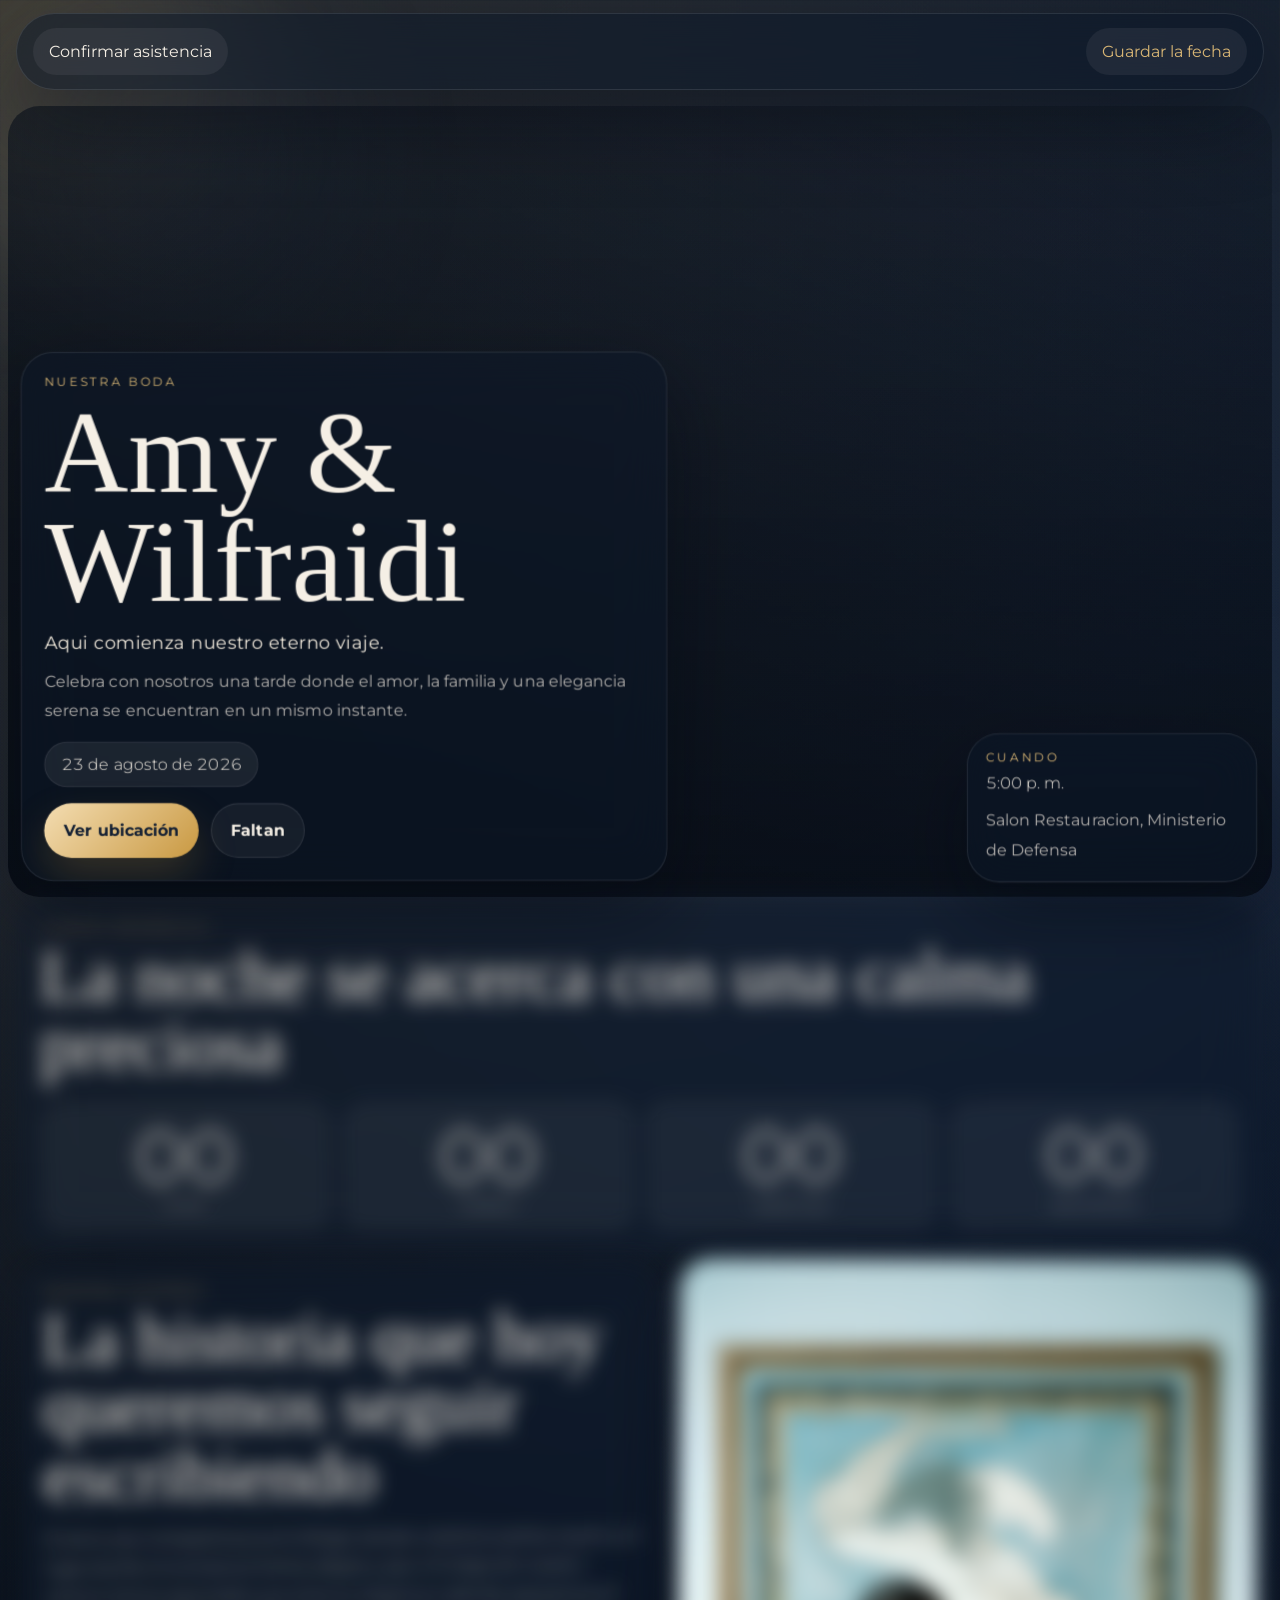
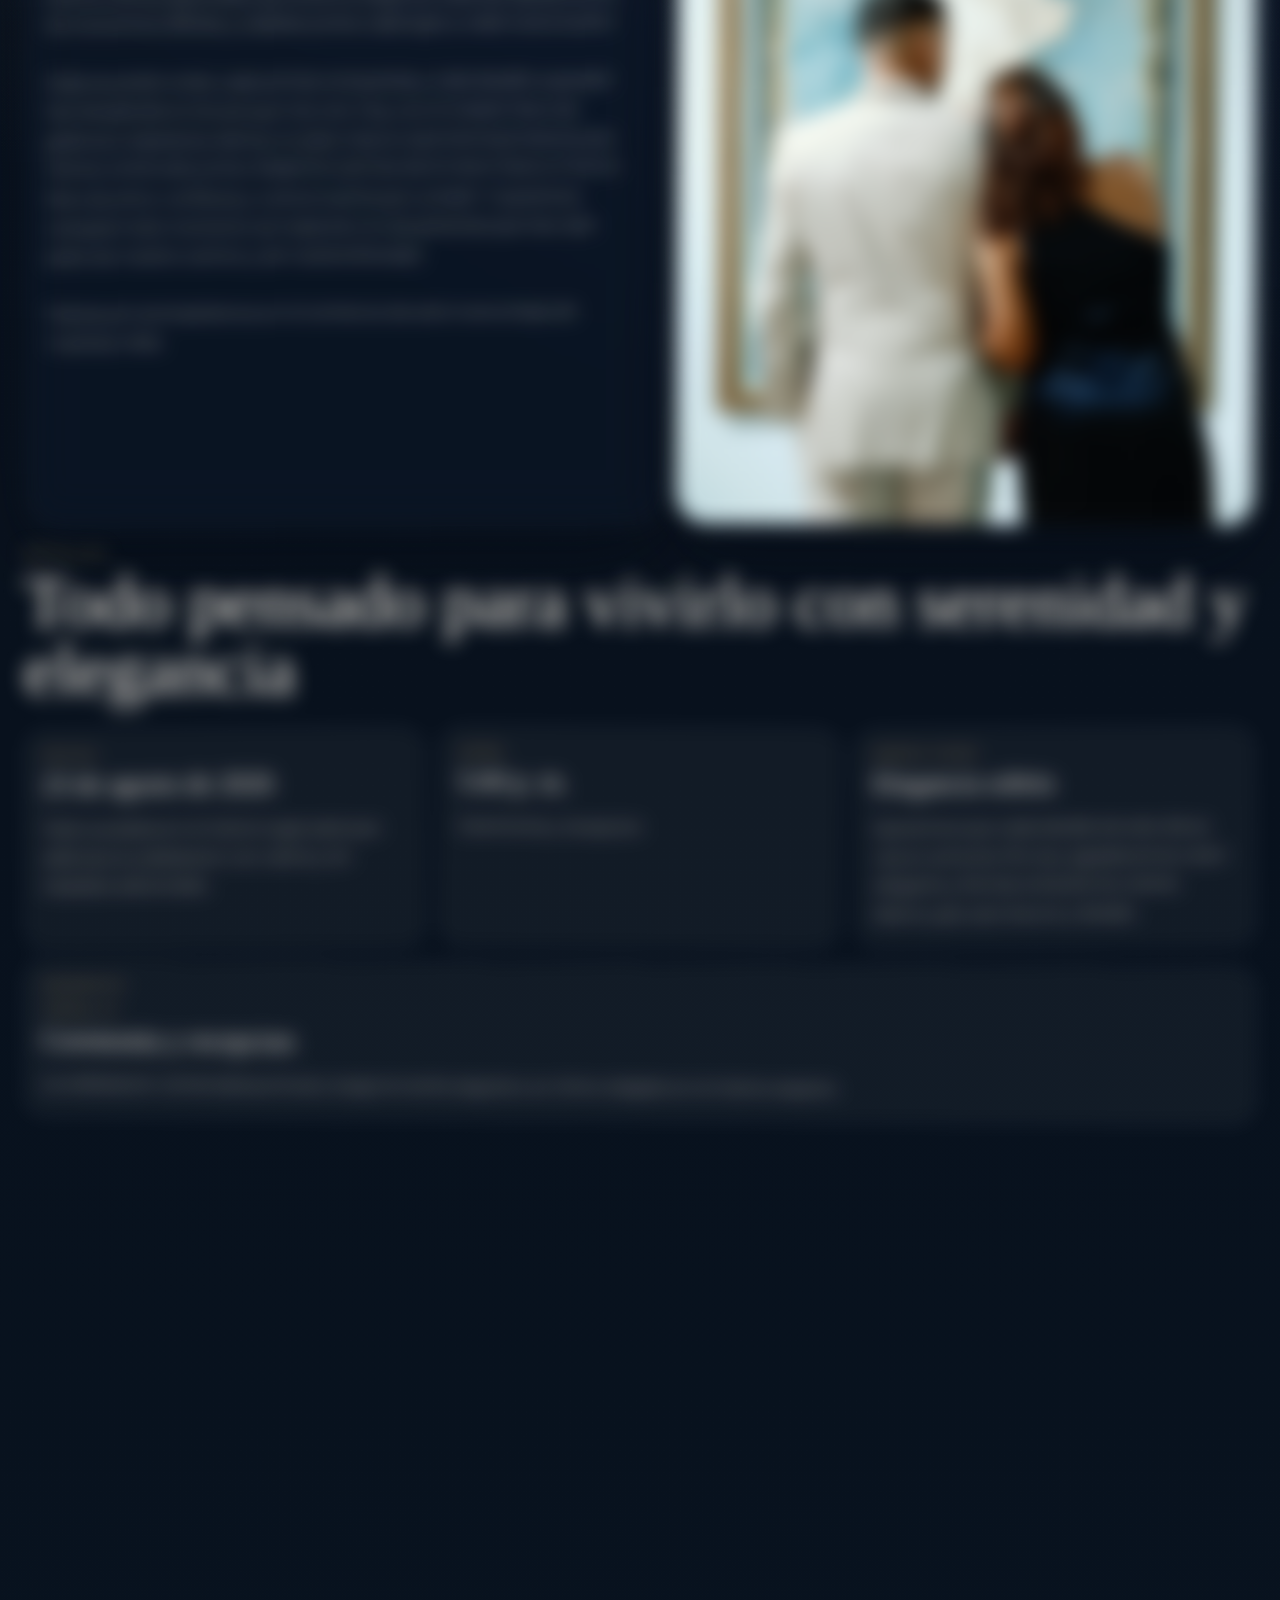
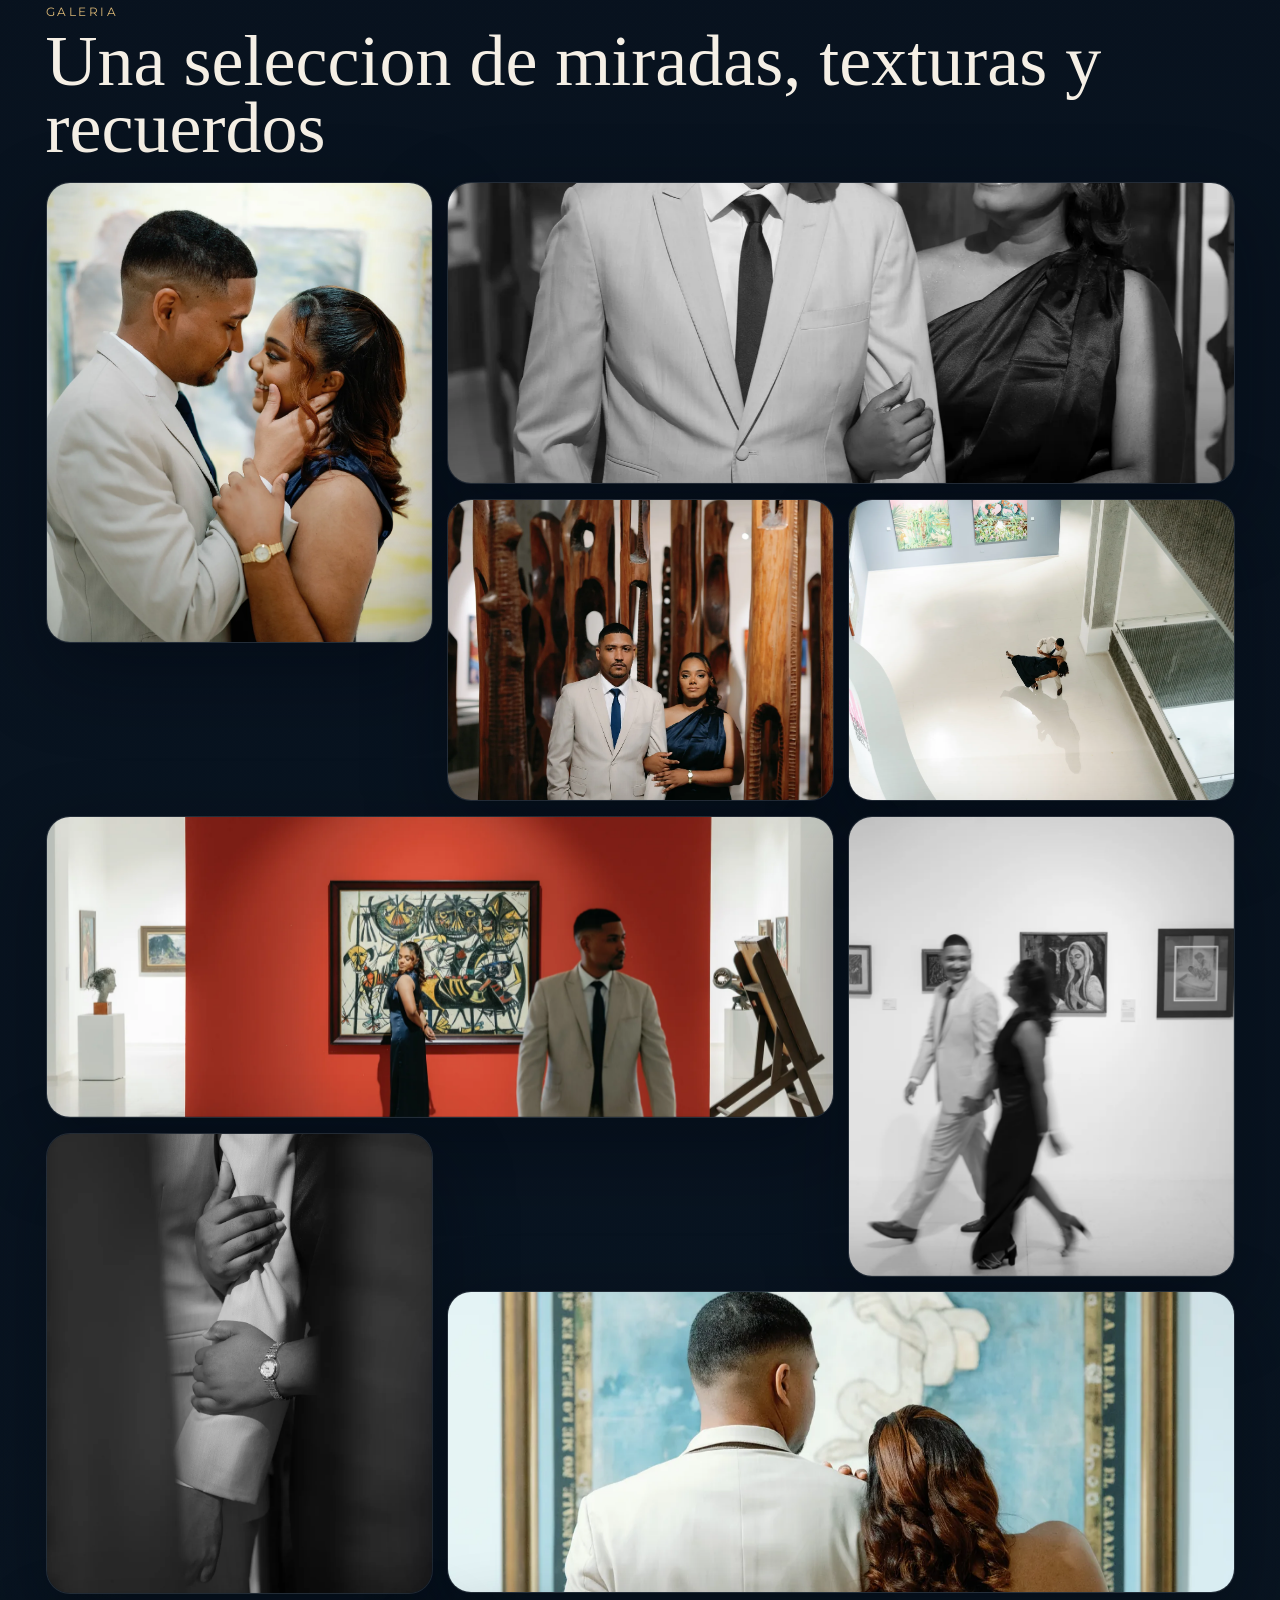
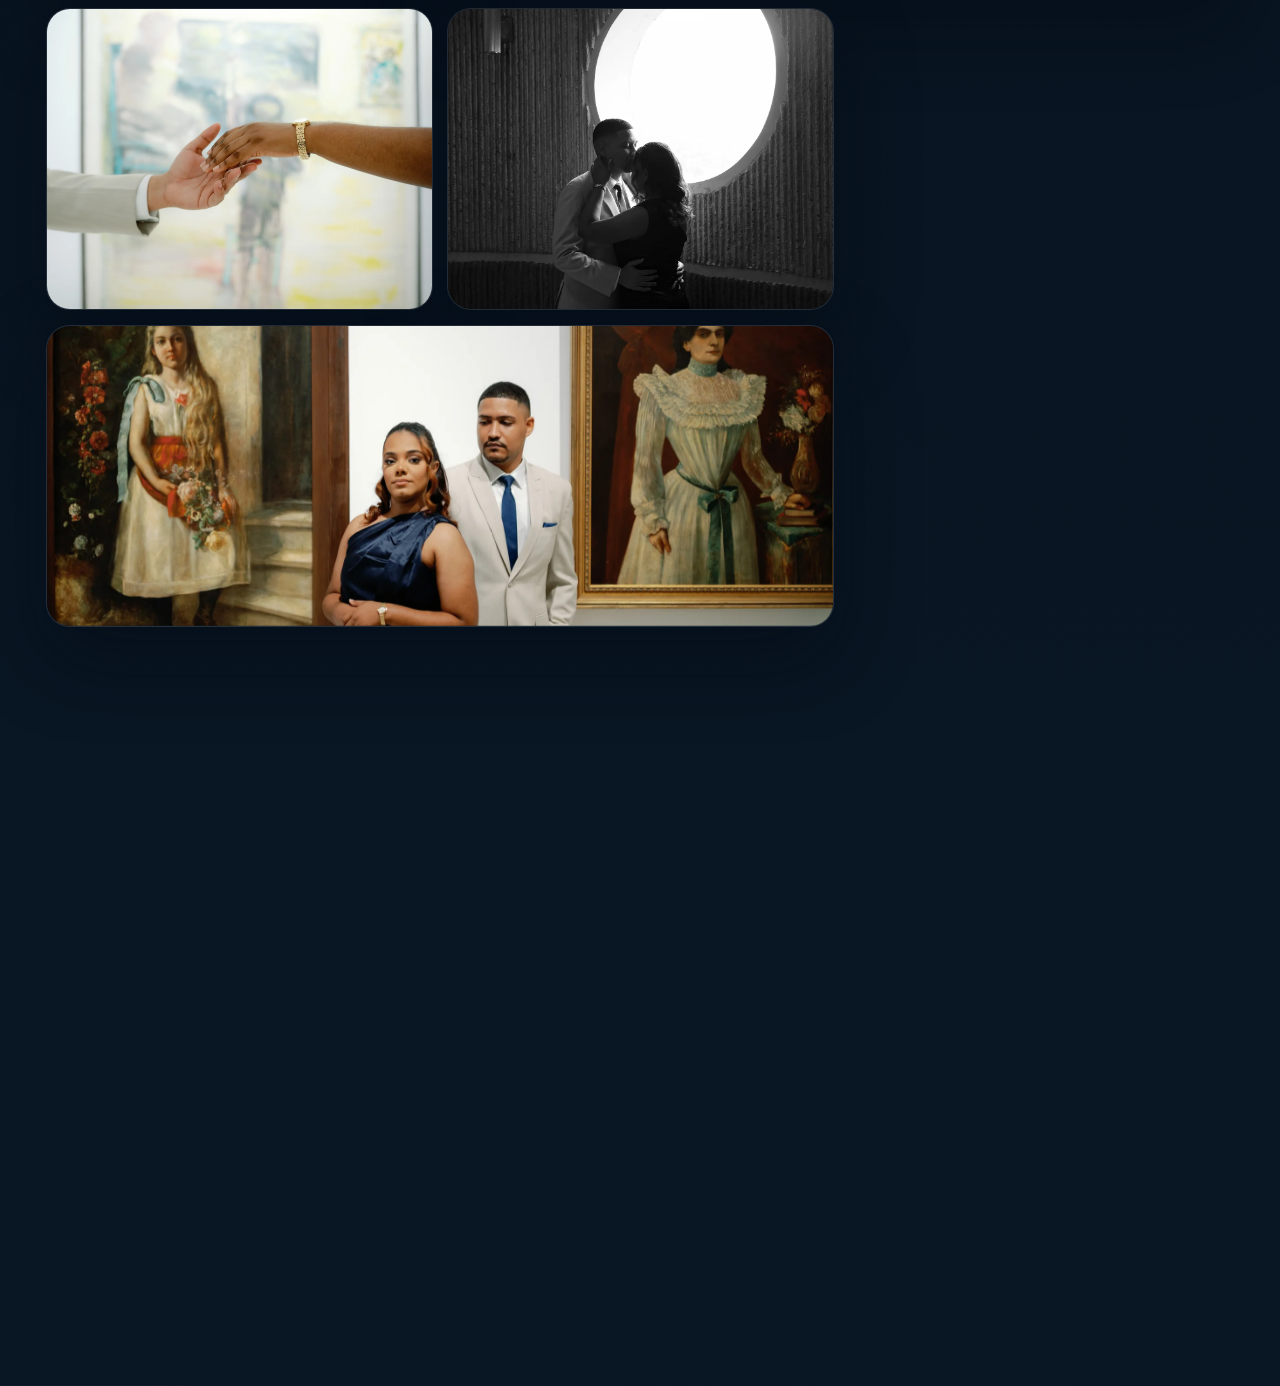
==== index.html @ dee0bd14 "Update index.html" ====
<!DOCTYPE html>
<html lang="es">
  <head>
    <meta charset="UTF-8" />
    <meta
      name="viewport"
      content="width=device-width, initial-scale=1.0, viewport-fit=cover"
    />
    <title>My Wedding</title>
    <meta
      name="description"
      content="Invitacion digital de boda Amy & Wilfraidi."
    />
    <link rel="preconnect" href="https://fonts.googleapis.com" />
    <link rel="preconnect" href="https://fonts.gstatic.com" crossorigin />
    <link
      href="https://api.fontshare.com/v2/css?f[]=boska@500&display=swap"
      rel="stylesheet"
    />
    <link
      href="https://fonts.googleapis.com/css2?family=Montserrat:wght@300;400&display=swap"
      rel="stylesheet"
    />
    <link rel="stylesheet" href="styles.css?v=20260608b" />
  </head>
  <body>
    <div class="noise"></div>
    <div class="orb orb-a"></div>
    <div class="orb orb-b"></div>

    <header class="topbar reveal">
      <button
        class="topbar-link topbar-button"
        type="button"
        data-open-rsvp
        aria-haspopup="dialog"
        aria-controls="rsvp-modal"
      >
        Confirmar asistencia
      </button>
      <a
        class="topbar-link topbar-link--ghost"
        data-save-date-button
        href="#"
        download="Amy-Wilfraidi-Save-the-Date.ics"
        >Guardar la fecha</a
      >
    </header>

    <audio data-background-audio preload="auto" loop playsinline hidden></audio>

    <main class="page-shell">
      <section class="hero">
        <div class="hero-media" data-hero-image data-parallax="0.14"></div>
        <div class="hero-overlay"></div>
        <div class="hero-glass reveal">
          <p class="eyebrow" data-hero-eyebrow></p>
          <h1 data-couple-names></h1>
          <p class="hero-quote" data-hero-quote></p>
          <p class="hero-copy" data-hero-intro></p>

          <div class="hero-meta">
            <span class="meta-pill" data-hero-date></span>
          </div>

          <div class="hero-actions">
            <a
              class="button button-primary"
              data-maps-button
              href="#"
              target="_blank"
              rel="noreferrer"
              >Ver ubicación</a
            >
            <a class="button button-secondary" href="#countdown">Faltan</a>
          </div>
        </div>

        <aside class="hero-note reveal">
          <span class="hero-note-label">Cuando</span>
          <strong class="numeric-light" data-event-time></strong>
          <p data-event-venue></p>
        </aside>
      </section>

      <section id="countdown" class="panel reveal">
        <div class="section-copy">
          <p class="eyebrow">Cuenta regresiva</p>
          <h2>La noche se acerca con una calma preciosa</h2>
        </div>
        <div class="countdown-grid" data-countdown></div>
      </section>

      <section class="story-grid">
        <article class="panel panel-story reveal">
          <p class="eyebrow">Nuestra historia</p>
          <h2 data-story-title></h2>
          <p class="body-copy" data-story-body></p>
        </article>

        <figure class="story-visual reveal">
          <img
            data-story-image
            src=""
            alt="Retrato editorial de Amy y Wilfraidi"
            loading="lazy"
          />
        </figure>
      </section>

      <section class="detail-layout reveal">
        <div class="section-copy">
          <p class="eyebrow">Detalles</p>
          <h2>Todo pensado para vivirlo con serenidad y elegancia</h2>
        </div>

        <div class="detail-grid">
          <article class="detail-card">
            <span class="detail-label">Fecha</span>
            <strong class="numeric-light" data-hero-date></strong>
            <p data-event-note></p>
          </article>

          <article class="detail-card">
            <span class="detail-label">Hora</span>
            <strong class="numeric-light" data-event-time></strong>
            <p data-event-mode></p>
          </article>

          <article class="detail-card">
            <span class="detail-label">Dress code</span>
            <strong>Elegancia sobria</strong>
            <p data-dress-code></p>
          </article>

          <article class="detail-card detail-card--schedule">
            <span class="detail-label">Momento</span>
            <div class="schedule-list" data-schedule></div>
          </article>
        </div>
      </section>

      <section class="location-grid">
        <article class="panel panel-location reveal">
          <p class="eyebrow">Ubicación</p>
          <h2 data-location-title></h2>
          <p class="body-copy" data-location-body></p>
          <div class="location-summary">
            <strong data-event-venue></strong>
            <span class="numeric-light" data-event-time></span>
          </div>
          <div class="hero-actions">
            <a
              class="button button-primary"
              data-maps-button
              href="#"
              target="_blank"
              rel="noreferrer"
              >Abrir Google Maps</a
            >
            <a
              class="button button-secondary"
              data-save-date-button
              href="#"
              download="Amy-Wilfraidi-Save-the-Date.ics"
              >Guardar la fecha</a
            >
          </div>
        </article>

        <figure class="location-stack reveal">
          <img
            class="location-photo"
            src="intro.jpeg"
            alt="Decoracion del salon de bodas"
            loading="lazy"
          />
        </figure>
      </section>

      <section class="gallery-panel reveal">
        <div class="section-copy">
          <p class="eyebrow">Galeria</p>
          <h2>Una seleccion de miradas, texturas y recuerdos</h2>
        </div>
        <div class="gallery-grid" data-gallery></div>
      </section>

      <section class="panel reveal">
        <div class="section-copy">
          <p class="eyebrow">Regalos</p>
          <h2 data-gifts-title></h2>
          <p class="body-copy" data-gifts-intro></p>
        </div>
        <div class="gift-grid" data-gifts-accounts></div>
      </section>

      <section class="closing reveal">
        <p class="closing-script">Con amor</p>
        <h2 data-closing-title></h2>
        <p class="body-copy" data-closing-body></p>
        <strong class="closing-signoff" data-closing-signoff></strong>
      </section>
    </main>

    <div class="rsvp-modal" id="rsvp-modal" data-rsvp-modal hidden>
      <div class="rsvp-backdrop" data-rsvp-close></div>
      <section
        class="rsvp-dialog"
        role="dialog"
        aria-modal="true"
        aria-labelledby="rsvp-title"
      >
        <button
          class="rsvp-close"
          type="button"
          aria-label="Cerrar confirmación"
          data-rsvp-close
        >
          Cerrar
        </button>

        <div class="rsvp-header" data-rsvp-search-stage>
          <p class="eyebrow">RSVP</p>
          <h2 id="rsvp-title">Confirma tu asistencia</h2>
          <p class="rsvp-copy">
            Escribe tu nombre y apellido para encontrar tu invitacion y
            registrar tu respuesta.
          </p>
        </div>

        <form class="rsvp-search" data-rsvp-search-form data-rsvp-search-stage>
          <label class="rsvp-field">
            <span class="rsvp-label">Nombre y apellido</span>
            <input
              class="rsvp-input"
              type="text"
              name="guest_name"
              placeholder="Ejemplo: Francisco Cabral"
              autocomplete="name"
              spellcheck="false"
              data-rsvp-query
            />
          </label>
        </form>

        <div
          class="rsvp-feedback"
          data-rsvp-feedback
          data-rsvp-search-stage
          aria-live="polite"
        ></div>

        <div class="rsvp-results" data-rsvp-results data-rsvp-search-stage></div>

        <section class="rsvp-selection" data-rsvp-selection hidden>
          <div class="rsvp-selection-head">
            <div>
              <p class="rsvp-selection-label">Invitacion encontrada</p>
              <h3 class="rsvp-selection-name" data-rsvp-selected-name></h3>
              <p class="rsvp-selection-meta" data-rsvp-selected-meta></p>
            </div>
            <span class="rsvp-status-chip" data-rsvp-status-chip>Pendiente</span>
          </div>

          <button class="rsvp-back-button" type="button" data-rsvp-reset-search>
            Buscar otra invitacion
          </button>

          <div class="rsvp-invitation-card">
            <p class="rsvp-invitation-copy" data-rsvp-invitation-copy></p>
            <ul class="rsvp-members" data-rsvp-members></ul>
          </div>

          <p class="rsvp-existing-state" data-rsvp-existing-state hidden></p>

          <form class="rsvp-form" data-rsvp-form>
            <fieldset class="rsvp-choice">
              <legend class="rsvp-label">Respuesta</legend>
              <label class="rsvp-choice-option">
                <input type="radio" name="attending" value="yes" data-rsvp-attending />
                <span>Si, con mucho gusto asistire</span>
              </label>
              <label class="rsvp-choice-option">
                <input type="radio" name="attending" value="no" data-rsvp-attending />
                <span>No podre asistir</span>
              </label>
            </fieldset>

            <label class="rsvp-field" data-rsvp-count-wrap hidden>
              <span class="rsvp-label">Cantidad de personas que asistiran</span>
              <select class="rsvp-input rsvp-select" data-rsvp-count></select>
              <small class="rsvp-help" data-rsvp-count-help></small>
            </label>

            <label class="rsvp-field">
              <span class="rsvp-label">Mensaje para los novios (opcional)</span>
              <textarea
                class="rsvp-input rsvp-textarea"
                name="message"
                rows="4"
                maxlength="240"
                placeholder="Nos hara mucha ilusion acompanarles..."
                data-rsvp-message
              ></textarea>
            </label>

            <button class="button button-primary rsvp-submit" type="submit" data-rsvp-submit>
              Guardar confirmación
            </button>
          </form>

          <div class="rsvp-success" data-rsvp-success hidden>
            <p class="rsvp-success-script">Gracias</p>
            <strong class="rsvp-success-title">Tu respuesta fue guardada.</strong>
            <p class="rsvp-success-copy" data-rsvp-success-copy></p>
          </div>
        </section>
      </section>
    </div>

    <div class="lightbox" hidden>
      <button class="lightbox-close" type="button" aria-label="Cerrar imagen">
        Cerrar
      </button>
      <img class="lightbox-image" src="" alt="" />
    </div>

    <script src="https://cdn.jsdelivr.net/npm/@supabase/supabase-js@2"></script>
    <script src="supabase-config.js?v=20260608b"></script>
    <script src="wedding-data.js?v=20260608b"></script>
    <script src="script.js?v=20260608b"></script>
  </body>
</html>
---- styles.css ----
:root {
  --bg: #07101b;
  --bg-soft: #0c1626;
  --text: #f5efe5;
  --muted: rgba(245, 239, 229, 0.72);
  --line: rgba(255, 255, 255, 0.1);
  --glass: rgba(11, 22, 39, 0.52);
  --glass-strong: rgba(14, 27, 46, 0.72);
  --gold: #d9b675;
  --gold-strong: #c99841;
  --shadow: 0 30px 80px rgba(1, 7, 16, 0.45);
  --radius-lg: 2rem;
  --radius-md: 1.35rem;
  --shell-width: min(1480px, calc(100% - 1rem));
  --section-width: min(1540px, calc(100% - 2rem));
  --font-display: "Boska", serif;
  --font-body: "Montserrat", sans-serif;
  --font-numeric: "Montserrat", sans-serif;
}

@keyframes ambientPulse {
  0%,
  100% {
    opacity: 0.24;
    filter: blur(72px) saturate(1);
  }
  50% {
    opacity: 0.38;
    filter: blur(82px) saturate(1.08);
  }
}

@keyframes ctaPulse {
  0%,
  100% {
    box-shadow: 0 18px 40px rgba(201, 153, 66, 0.22);
    filter: saturate(1);
  }
  50% {
    box-shadow: 0 18px 50px rgba(217, 182, 117, 0.34);
    filter: saturate(1.08);
  }
}

@keyframes shimmerSweep {
  0% {
    transform: translate3d(-120%, 0, 0) rotate(12deg);
    opacity: 0;
  }
  18% {
    opacity: 0.18;
  }
  50% {
    opacity: 0.08;
  }
  100% {
    transform: translate3d(140%, 0, 0) rotate(12deg);
    opacity: 0;
  }
}

@keyframes goldTextPulse {
  0%,
  100% {
    color: var(--gold);
    text-shadow: 0 0 0 rgba(217, 182, 117, 0);
  }
  50% {
    color: #f0d6a0;
    text-shadow: 0 0 18px rgba(217, 182, 117, 0.18);
  }
}

@keyframes mediaDrift {
  0%,
  100% {
    background-position: 50% 50%;
  }
  50% {
    background-position: 53% 47%;
  }
}

@keyframes photoBreath {
  0%,
  100% {
    transform: scale(1.02);
    filter: saturate(1) brightness(1);
  }
  50% {
    transform: scale(1.08);
    filter: saturate(1.05) brightness(1.04);
  }
}

@keyframes countdownBreathe {
  0%,
  100% {
    transform: translate3d(0, 0, 0);
    border-color: rgba(255, 255, 255, 0.07);
    background: rgba(255, 255, 255, 0.05);
  }
  50% {
    transform: translate3d(0, -4px, 0);
    border-color: rgba(217, 182, 117, 0.18);
    background: rgba(255, 255, 255, 0.075);
  }
}

@keyframes surfaceGlow {
  0%,
  100% {
    box-shadow: var(--shadow);
  }
  50% {
    box-shadow:
      0 32px 90px rgba(1, 7, 16, 0.56),
      0 0 0 1px rgba(217, 182, 117, 0.08);
  }
}

*,
*::before,
*::after {
  box-sizing: border-box;
}

html {
  scroll-behavior: smooth;
}

body {
  margin: 0;
  min-height: 100vh;
  min-height: 100svh;
  overflow-x: hidden;
  font-family: var(--font-body);
  font-weight: 400;
  color: var(--text);
  background:
    radial-gradient(circle at top left, rgba(217, 182, 117, 0.18), transparent 28%),
    radial-gradient(circle at 85% 12%, rgba(74, 124, 214, 0.16), transparent 24%),
    linear-gradient(180deg, #09121f 0%, #08111d 38%, #091724 100%);
}

body.is-mobile {
  --motion-strength: 1.24;
}

img {
  display: block;
  max-width: 100%;
}

a {
  color: inherit;
  text-decoration: none;
}

button {
  font: inherit;
}

.noise,
.orb {
  position: fixed;
  pointer-events: none;
  inset: 0;
}

.noise {
  opacity: 0.06;
  background-image:
    linear-gradient(transparent, rgba(255, 255, 255, 0.18)),
    url("data:image/svg+xml,%3Csvg xmlns='http://www.w3.org/2000/svg' width='180' height='180' viewBox='0 0 180 180'%3E%3Cg fill='none' fill-rule='evenodd'%3E%3Cg fill='%23ffffff' fill-opacity='.22'%3E%3Ccircle cx='12' cy='14' r='1'/%3E%3Ccircle cx='62' cy='32' r='1'/%3E%3Ccircle cx='104' cy='76' r='1'/%3E%3Ccircle cx='143' cy='117' r='1'/%3E%3Ccircle cx='172' cy='28' r='1'/%3E%3C/g%3E%3C/g%3E%3C/svg%3E");
}

.orb {
  width: 22rem;
  height: 22rem;
  border-radius: 999px;
  filter: blur(72px);
  opacity: 0.28;
  animation: ambientPulse 10s ease-in-out infinite;
  will-change: transform, filter, opacity;
}

.orb-a {
  top: -6rem;
  left: -8rem;
  background: rgba(217, 182, 117, 0.48);
  transform: translate3d(0, var(--orb-shift-a, 0px), 0);
}

.orb-b {
  right: -8rem;
  bottom: 12%;
  background: rgba(88, 124, 181, 0.34);
  transform: translate3d(0, var(--orb-shift-b, 0px), 0);
}

.topbar,
.panel,
.hero-glass,
.hero-note {
  backdrop-filter: blur(22px);
  -webkit-backdrop-filter: blur(22px);
  background: var(--glass);
  border: 1px solid var(--line);
  box-shadow: var(--shadow);
}

.topbar {
  position: sticky;
  top: 0.8rem;
  z-index: 20;
  display: flex;
  align-items: center;
  justify-content: space-between;
  gap: 1rem;
  width: calc(100% - 1rem);
  margin: 0.8rem auto 0;
  padding: 0.9rem 1rem;
  border-radius: 999px;
  transform: translate3d(0, var(--topbar-shift, 0px), 0);
  transition: transform 220ms linear;
  will-change: transform;
}

.topbar-link {
  min-height: 2.9rem;
  display: inline-flex;
  align-items: center;
  padding: 0 1rem;
  border-radius: 999px;
  background: rgba(255, 255, 255, 0.06);
  color: inherit;
}

.topbar-button {
  border: 0;
  cursor: default;
}

.topbar-link--ghost {
  color: var(--gold);
  animation: goldTextPulse 3.6s ease-in-out infinite;
}

.page-shell {
  width: var(--shell-width);
  margin: 0 auto;
  padding: 1rem 0 4rem;
}

.hero {
  position: relative;
  display: grid;
  gap: 1rem;
  min-height: calc(100svh - 5.8rem);
  align-items: end;
}

.hero-media,
.hero-overlay {
  position: absolute;
  inset: 0;
  border-radius: var(--radius-lg);
}

.hero-media {
  background-size: cover;
  background-position: center;
  transform: scale(1.04);
  animation: mediaDrift 18s ease-in-out infinite alternate;
  will-change: transform;
  backface-visibility: hidden;
}

.hero-overlay {
  background:
    linear-gradient(180deg, rgba(5, 10, 18, 0.1) 0%, rgba(5, 10, 18, 0.56) 60%, rgba(5, 10, 18, 0.78) 100%),
    linear-gradient(90deg, rgba(9, 17, 29, 0.55) 0%, rgba(9, 17, 29, 0.12) 100%);
}

.hero-glass,
.hero-note {
  position: relative;
  z-index: 1;
  border-radius: var(--radius-lg);
  isolation: isolate;
  overflow: hidden;
}

.hero-glass {
  padding: 1.4rem;
  margin: 0.8rem;
  --scroll-shift: 0px;
  --scroll-tilt: 0deg;
  --scroll-scale: 0;
}

.hero-note {
  margin: 0 0.8rem 0.8rem;
  padding: 1rem 1.1rem;
  justify-self: start;
  max-width: 18rem;
  --scroll-shift: 0px;
  --scroll-tilt: 0deg;
  --scroll-scale: 0;
}

.hero-note-label,
.eyebrow,
.detail-label,
.mini-card-label {
  display: block;
  margin: 0 0 0.55rem;
  letter-spacing: 0.22em;
  text-transform: uppercase;
  font-size: 0.72rem;
  color: var(--gold);
}

.hero-glass::after,
.hero-note::after,
.panel::after,
.story-visual::after,
.location-stack::after,
.gallery-card::after {
  content: "";
  position: absolute;
  inset: -35%;
  pointer-events: none;
  background: linear-gradient(
    110deg,
    transparent 30%,
    rgba(255, 255, 255, 0.08) 48%,
    transparent 66%
  );
  opacity: 0;
  animation: shimmerSweep 9.5s ease-in-out infinite;
}

.hero-glass::after {
  animation-delay: 0.2s;
}

.hero-note::after {
  animation-delay: 1.2s;
}

.story-visual::after {
  animation-delay: 2s;
}

.location-stack::after {
  animation-delay: 2.8s;
}

.gallery-card::after {
  animation-delay: 0.6s;
}

.hero h1,
.section-copy h2,
.panel-story h2,
.closing h2 {
  margin: 0;
  font-family: var(--font-display);
  font-weight: 500;
  line-height: 0.94;
}

.hero h1 {
  font-size: clamp(3.4rem, 12vw, 7.2rem);
  max-width: 8ch;
}

.hero-quote {
  margin: 0.9rem 0 0;
  font-size: 1.1rem;
  letter-spacing: 0.02em;
  color: rgba(255, 247, 232, 0.96);
}

.hero-copy,
.body-copy,
.detail-card p,
.closing p,
.hero-note p {
  margin: 0.9rem 0 0;
  line-height: 1.8;
  color: var(--muted);
  white-space: pre-line;
}

.hero-meta,
.hero-actions {
  display: flex;
  flex-wrap: wrap;
  gap: 0.75rem;
  margin-top: 1rem;
}

.meta-pill,
.mini-card strong {
  display: inline-flex;
  align-items: center;
  min-height: 2.8rem;
  padding: 0.6rem 1rem;
  border-radius: 999px;
  background: rgba(255, 255, 255, 0.07);
  border: 1px solid rgba(255, 255, 255, 0.08);
  font-family: var(--font-numeric);
  font-weight: 300;
  font-variant-numeric: lining-nums tabular-nums;
}

.button {
  min-height: 3.35rem;
  padding: 0 1.2rem;
  border-radius: 999px;
  display: inline-flex;
  align-items: center;
  justify-content: center;
  font-weight: 700;
  transition:
    transform 220ms ease,
    box-shadow 220ms ease,
    background-color 220ms ease,
    color 220ms ease;
}

.button:hover,
.button:focus-visible {
  transform: translateY(-2px);
}

.button-primary {
  background: linear-gradient(135deg, #f4ddb2 0%, #c99942 100%);
  color: #142033;
  box-shadow: 0 18px 40px rgba(201, 153, 66, 0.22);
  animation: ctaPulse 2.9s ease-in-out infinite;
}

.button-secondary {
  background: rgba(255, 255, 255, 0.05);
  border: 1px solid var(--line);
  color: var(--text);
}

.panel,
.gallery-panel {
  border-radius: var(--radius-lg);
  padding: 1.35rem;
  --scroll-shift: 0px;
  --scroll-tilt: 0deg;
  --scroll-scale: 0;
}

.page-shell > section:not(.hero),
.page-shell > .closing {
  width: var(--section-width);
  margin-inline: auto;
}

.section-copy h2,
.panel-story h2,
.closing h2 {
  font-size: clamp(2.3rem, 8vw, 4.5rem);
}

.countdown-grid {
  display: grid;
  grid-template-columns: repeat(2, minmax(0, 1fr));
  gap: 0.8rem;
  margin-top: 1.3rem;
}

.countdown-card {
  padding: 1rem;
  border-radius: 1.35rem;
  background: rgba(255, 255, 255, 0.05);
  border: 1px solid rgba(255, 255, 255, 0.07);
  text-align: center;
  animation: countdownBreathe 4.8s ease-in-out infinite;
  backface-visibility: hidden;
}

.countdown-card:nth-child(2) {
  animation-delay: 0.25s;
}

.countdown-card:nth-child(3) {
  animation-delay: 0.5s;
}

.countdown-card:nth-child(4) {
  animation-delay: 0.75s;
}

.countdown-value {
  display: block;
  font-family: var(--font-numeric);
  font-weight: 300;
  font-size: clamp(2.4rem, 10vw, 4.6rem);
  line-height: 1;
}

.numeric-light {
  font-family: var(--font-numeric);
  font-weight: 300;
  font-variant-numeric: lining-nums tabular-nums;
}

.countdown-label {
  display: block;
  margin-top: 0.4rem;
  color: var(--muted);
  text-transform: uppercase;
  letter-spacing: 0.18em;
  font-size: 0.72rem;
}

.story-grid,
.location-grid {
  display: grid;
  gap: 1rem;
  margin-top: 1rem;
}

.panel-story {
  padding: 1.3rem;
}

.story-visual {
  margin: 0;
  border-radius: var(--radius-lg);
  overflow: hidden;
  border: 1px solid var(--line);
  box-shadow: var(--shadow);
  --scroll-shift: 0px;
  --scroll-tilt: 0deg;
  --scroll-scale: 0;
  position: relative;
  will-change: transform;
}

.story-visual img {
  width: 100%;
  height: 100%;
  min-height: 22rem;
  object-fit: cover;
  animation: photoBreath 17s ease-in-out infinite alternate;
  transform-origin: center;
  backface-visibility: hidden;
}

.detail-layout {
  margin-top: 1rem;
}

.detail-grid,
.gift-grid {
  display: grid;
  gap: 0.9rem;
  margin-top: 1.2rem;
}

.detail-card,
.gift-card {
  padding: 1.1rem;
  border-radius: 1.45rem;
  background: rgba(255, 255, 255, 0.045);
  border: 1px solid rgba(255, 255, 255, 0.08);
  --scroll-shift: 0px;
  --scroll-tilt: 0deg;
  --scroll-scale: 0;
}

.detail-card strong,
.gift-card strong {
  display: block;
  font-family: var(--font-display);
  font-size: 1.7rem;
  font-weight: 500;
}

.schedule-item + .schedule-item {
  margin-top: 0.9rem;
  padding-top: 0.9rem;
  border-top: 1px solid rgba(255, 255, 255, 0.07);
}

.schedule-item-time {
  display: inline-flex;
  margin-bottom: 0.35rem;
  font-family: var(--font-numeric);
  font-weight: 300;
  font-variant-numeric: lining-nums tabular-nums;
  color: var(--gold);
}

.panel-location {
  padding: 1.35rem;
  border-radius: var(--radius-lg);
  position: relative;
  isolation: isolate;
  overflow: hidden;
}

.location-summary {
  display: grid;
  gap: 0.35rem;
  margin-top: 1rem;
}

.location-summary strong {
  font-family: var(--font-display);
  font-size: 1.8rem;
  font-weight: 500;
}

.location-stack {
  margin: 0;
  position: relative;
  overflow: hidden;
  border-radius: var(--radius-lg);
  border: 1px solid var(--line);
  box-shadow: var(--shadow);
  --scroll-shift: 0px;
  --scroll-tilt: 0deg;
  --scroll-scale: 0;
  will-change: transform;
}

.location-photo {
  width: 100%;
  height: 100%;
  min-height: 24rem;
  object-fit: cover;
  object-position: center;
  animation: photoBreath 19s ease-in-out infinite alternate;
  transform-origin: center;
  backface-visibility: hidden;
}

.story-visual,
.location-stack,
.detail-card,
.gift-card {
  transform:
    translate3d(0, var(--scroll-shift, 0px), 0)
    rotate(var(--scroll-tilt, 0deg))
    scale(calc(1 + var(--scroll-scale, 0)));
  transition:
    transform 220ms linear,
    box-shadow 320ms ease;
  will-change: transform;
}

.gallery-panel {
  margin-top: 1rem;
}

.gallery-panel.reveal,
.gallery-panel.reveal.is-visible {
  filter: none;
}

.gallery-grid {
  display: grid;
  gap: 0.9rem;
  margin-top: 1.2rem;
  grid-template-columns: repeat(2, minmax(0, 1fr));
  grid-auto-rows: 7.5rem;
}

.gallery-card {
  position: relative;
  margin: 0;
  min-height: 0;
  padding: 0;
  border-radius: 1.5rem;
  overflow: hidden;
  background: rgba(255, 255, 255, 0.04);
  border: 1px solid rgba(255, 255, 255, 0.08);
  box-shadow: var(--shadow);
  cursor: pointer;
  transform:
    translate3d(0, var(--card-shift, 0px), 0)
    rotate(var(--card-rotate, 0deg))
    scale(var(--card-scale, 1));
  transition:
    transform 220ms linear,
    box-shadow 320ms ease;
  will-change: transform;
  -webkit-tap-highlight-color: transparent;
}

.gallery-card img {
  width: 100%;
  height: 100%;
  object-fit: cover;
  transform: none;
  transition: transform 220ms linear;
  will-change: transform;
  backface-visibility: hidden;
}

.gallery-card figcaption {
  display: none;
}

.gallery-card[data-span="tall"] {
  grid-column: span 1;
  grid-row: span 3;
}

.gallery-card[data-span="wide"] {
  grid-column: span 2;
  grid-row: span 2;
}

.gallery-card[data-span="square"] {
  grid-column: span 1;
  grid-row: span 2;
}

.gift-card p {
  margin: 0.4rem 0 0;
  color: var(--muted);
}

.gift-card code {
  display: inline-block;
  margin-top: 0.55rem;
  font-family: var(--font-numeric);
  font-weight: 300;
  color: #fff4db;
}

.closing {
  padding: 1rem 0 0;
  text-align: center;
  --scroll-shift: 0px;
  --scroll-tilt: 0deg;
  --scroll-scale: 0;
}

.closing-script {
  margin: 0 0 0.4rem;
  font-family: var(--font-display);
  font-weight: 500;
  font-size: 2.2rem;
  line-height: 1;
  color: var(--gold);
}

.closing-signoff {
  display: inline-block;
  margin-top: 1rem;
  font-family: var(--font-display);
  font-weight: 500;
  font-size: 2rem;
  color: #fff1cf;
}

.button:active {
  transform: scale(0.98);
}

.lightbox {
  position: fixed;
  inset: 0;
  z-index: 40;
  display: grid;
  place-items: center;
  padding: 1rem;
  background: rgba(3, 7, 13, 0.9);
  backdrop-filter: blur(18px);
  -webkit-backdrop-filter: blur(18px);
}

.lightbox[hidden] {
  display: none;
}

.lightbox-image {
  max-width: min(94vw, 76rem);
  max-height: 84vh;
  border-radius: 1.6rem;
  box-shadow: 0 36px 100px rgba(0, 0, 0, 0.55);
}

.lightbox-close {
  position: absolute;
  top: 1rem;
  right: 1rem;
  min-height: 3rem;
  padding: 0 1rem;
  border: 1px solid rgba(255, 255, 255, 0.12);
  border-radius: 999px;
  background: rgba(255, 255, 255, 0.08);
  color: var(--text);
  font: inherit;
  cursor: pointer;
}

.rsvp-modal[hidden] {
  display: none;
}

.rsvp-modal {
  position: fixed;
  inset: 0;
  z-index: 55;
  display: grid;
  align-items: end;
  padding: 0.75rem;
  opacity: 0;
  pointer-events: none;
  transition: opacity 220ms ease;
}

.rsvp-modal.is-open {
  opacity: 1;
  pointer-events: auto;
}

.rsvp-backdrop {
  position: absolute;
  inset: 0;
  background: rgba(4, 10, 18, 0.72);
  backdrop-filter: blur(18px);
  -webkit-backdrop-filter: blur(18px);
}

.rsvp-dialog {
  position: relative;
  width: min(100%, 42rem);
  max-height: calc(100svh - 1rem);
  margin-top: auto;
  overflow: auto;
  border-radius: 1.9rem;
  border: 1px solid rgba(255, 255, 255, 0.12);
  background:
    linear-gradient(180deg, rgba(10, 19, 33, 0.96) 0%, rgba(8, 16, 28, 0.98) 100%);
  box-shadow: 0 34px 90px rgba(0, 0, 0, 0.42);
  padding: 1.15rem;
  transform: translate3d(0, 28px, 0) scale(0.985);
  opacity: 0;
  transition:
    transform 260ms cubic-bezier(0.22, 1, 0.36, 1),
    opacity 260ms ease;
}

.rsvp-modal.is-open .rsvp-dialog {
  transform: translate3d(0, 0, 0) scale(1);
  opacity: 1;
}

.rsvp-close {
  position: sticky;
  top: 0;
  z-index: 2;
  margin-left: auto;
  display: inline-flex;
  align-items: center;
  justify-content: center;
  min-height: 2.85rem;
  padding: 0 1rem;
  border-radius: 999px;
  border: 1px solid rgba(255, 255, 255, 0.1);
  background: rgba(255, 255, 255, 0.05);
  color: var(--text);
  cursor: pointer;
}

.rsvp-header {
  margin-top: 0.4rem;
}

.rsvp-header h2 {
  margin: 0;
  font-family: var(--font-display);
  font-weight: 500;
  font-size: clamp(2.1rem, 8vw, 3.4rem);
  line-height: 0.96;
}

.rsvp-copy,
.rsvp-selection-meta,
.rsvp-invitation-copy,
.rsvp-existing-state,
.rsvp-help,
.rsvp-success-copy {
  margin: 0.7rem 0 0;
  line-height: 1.7;
  color: var(--muted);
}

.rsvp-search,
.rsvp-selection {
  margin-top: 1.1rem;
}

.rsvp-modal.is-selection-mode [data-rsvp-search-stage] {
  display: none;
}

.rsvp-field {
  display: grid;
  gap: 0.5rem;
}

.rsvp-label,
.rsvp-selection-label {
  font-size: 0.8rem;
  letter-spacing: 0.16em;
  text-transform: uppercase;
  color: var(--gold);
}

.rsvp-input {
  width: 100%;
  min-height: 3.35rem;
  padding: 0.95rem 1rem;
  border-radius: 1.2rem;
  border: 1px solid rgba(255, 255, 255, 0.1);
  background: rgba(255, 255, 255, 0.05);
  color: var(--text);
  outline: none;
  box-shadow: inset 0 1px 0 rgba(255, 255, 255, 0.03);
}

.rsvp-input::placeholder {
  color: rgba(245, 239, 229, 0.42);
}

.rsvp-input:focus {
  border-color: rgba(217, 182, 117, 0.68);
  box-shadow:
    0 0 0 3px rgba(217, 182, 117, 0.15),
    inset 0 1px 0 rgba(255, 255, 255, 0.03);
}

.rsvp-textarea {
  min-height: 7rem;
  resize: vertical;
}

.rsvp-feedback {
  min-height: 1.4rem;
  margin-top: 0.95rem;
  color: var(--muted);
  font-size: 0.96rem;
}

.rsvp-feedback[data-tone="loading"] {
  color: #f6dfb0;
}

.rsvp-feedback[data-tone="error"] {
  color: #f7b0b0;
}

.rsvp-feedback[data-tone="success"] {
  color: #bfe7c8;
}

.rsvp-feedback[data-tone="info"] {
  color: var(--muted);
}

.rsvp-results {
  display: grid;
  gap: 0.75rem;
  margin-top: 1rem;
  max-height: 16rem;
  overflow-y: auto;
  padding-right: 0.15rem;
}

.rsvp-result {
  width: 100%;
  padding: 1rem;
  text-align: left;
  border-radius: 1.35rem;
  border: 1px solid rgba(255, 255, 255, 0.08);
  background: rgba(255, 255, 255, 0.045);
  color: var(--text);
  cursor: pointer;
  transition:
    transform 180ms ease,
    border-color 180ms ease,
    background-color 180ms ease,
    box-shadow 180ms ease;
}

.rsvp-result:hover,
.rsvp-result:focus-visible,
.rsvp-result.is-selected {
  transform: translateY(-2px);
  border-color: rgba(217, 182, 117, 0.46);
  background: rgba(255, 255, 255, 0.07);
  box-shadow: 0 18px 36px rgba(1, 7, 16, 0.26);
}

.rsvp-result-head {
  display: flex;
  align-items: flex-start;
  justify-content: space-between;
  gap: 0.8rem;
}

.rsvp-result-name,
.rsvp-selection-name,
.rsvp-success-title {
  margin: 0;
  font-family: var(--font-display);
  font-weight: 500;
  font-size: 1.7rem;
  line-height: 1;
}

.rsvp-result-meta {
  margin: 0.4rem 0 0;
  color: var(--muted);
  line-height: 1.5;
}

.rsvp-status-chip {
  display: inline-flex;
  align-items: center;
  justify-content: center;
  min-height: 2rem;
  padding: 0.35rem 0.8rem;
  border-radius: 999px;
  border: 1px solid rgba(255, 255, 255, 0.08);
  background: rgba(255, 255, 255, 0.05);
  color: var(--muted);
  white-space: nowrap;
  font-family: var(--font-numeric);
  font-weight: 300;
  font-variant-numeric: lining-nums tabular-nums;
}

.rsvp-status-chip[data-status="pending"] {
  color: #f6dfb0;
}

.rsvp-status-chip[data-status="confirmed"] {
  color: #bfe7c8;
}

.rsvp-status-chip[data-status="declined"] {
  color: #f2b8b8;
}

.rsvp-selection {
  padding-top: 0.3rem;
  border-top: 1px solid rgba(255, 255, 255, 0.08);
}

.rsvp-selection-head {
  display: grid;
  gap: 0.75rem;
}

.rsvp-back-button {
  display: inline-flex;
  align-items: center;
  justify-content: center;
  min-height: 2.85rem;
  margin-top: 0.95rem;
  padding: 0 1rem;
  border-radius: 999px;
  border: 1px solid rgba(255, 255, 255, 0.1);
  background: rgba(255, 255, 255, 0.05);
  color: var(--text);
  cursor: pointer;
}

.rsvp-invitation-card {
  margin-top: 1rem;
  padding: 1rem;
  border-radius: 1.35rem;
  border: 1px solid rgba(255, 255, 255, 0.08);
  background: rgba(255, 255, 255, 0.04);
}

.rsvp-members {
  display: grid;
  gap: 0.55rem;
  margin: 0.9rem 0 0;
  padding-left: 1rem;
  color: var(--text);
}

.rsvp-existing-state {
  margin-top: 0.95rem;
  padding: 0.85rem 1rem;
  border-radius: 1.1rem;
  background: rgba(255, 255, 255, 0.05);
}

.rsvp-choice {
  display: grid;
  gap: 0.75rem;
  margin: 1rem 0 0;
  padding: 0;
  border: 0;
}

.rsvp-choice-option {
  display: flex;
  align-items: center;
  gap: 0.75rem;
  min-height: 3.5rem;
  padding: 0.9rem 1rem;
  border-radius: 1.2rem;
  border: 1px solid rgba(255, 255, 255, 0.08);
  background: rgba(255, 255, 255, 0.04);
}

.rsvp-choice-option input {
  accent-color: var(--gold);
}

.rsvp-form {
  display: grid;
  gap: 1rem;
  margin-top: 0.95rem;
}

.rsvp-submit {
  width: 100%;
}

.rsvp-submit[disabled] {
  opacity: 0.58;
  cursor: wait;
  transform: none;
}

.rsvp-success {
  margin-top: 1rem;
  padding: 1rem;
  border-radius: 1.35rem;
  border: 1px solid rgba(191, 231, 200, 0.2);
  background: rgba(191, 231, 200, 0.08);
}

.rsvp-success-script {
  margin: 0;
  font-family: var(--font-display);
  font-weight: 500;
  font-size: 1.95rem;
  line-height: 1;
  color: var(--gold);
}

.reveal {
  opacity: 0;
  transform: translate3d(0, 26px, 0) scale(0.985);
  filter: blur(10px);
  transition:
    opacity 420ms ease,
    transform 420ms ease,
    filter 420ms ease;
}

.reveal.is-visible {
  opacity: 1;
  transform:
    translate3d(0, var(--scroll-shift, 0px), 0)
    scale(calc(1 + var(--scroll-scale, 0)))
    rotate(var(--scroll-tilt, 0deg));
  filter: blur(var(--scroll-blur, 0px));
}

@media (min-width: 760px) {
  .topbar {
    width: calc(100% - 2rem);
  }

  .hero {
    grid-template-columns: minmax(0, 1fr) auto;
    min-height: calc(100svh - 6.8rem);
  }

  .hero-glass {
    margin: 1rem;
    max-width: 40rem;
  }

  .hero-note {
    align-self: end;
    margin-right: 1rem;
  }

  .countdown-grid {
    grid-template-columns: repeat(4, minmax(0, 1fr));
  }

  .story-grid,
  .location-grid {
    grid-template-columns: 1.05fr 0.95fr;
    align-items: stretch;
  }

  .detail-grid {
    grid-template-columns: repeat(3, minmax(0, 1fr));
  }

  .detail-card--schedule {
    grid-column: span 3;
  }

  .gift-grid {
    grid-template-columns: repeat(3, minmax(0, 1fr));
  }

  .gallery-grid {
    grid-template-columns: repeat(12, minmax(0, 1fr));
    grid-auto-rows: 9rem;
  }

  .gallery-card[data-span="tall"] {
    grid-column: span 4;
    grid-row: span 3;
  }

  .gallery-card[data-span="wide"] {
    grid-column: span 8;
    grid-row: span 2;
  }

  .gallery-card[data-span="square"] {
    grid-column: span 4;
    grid-row: span 2;
  }

  .rsvp-modal {
    align-items: center;
    justify-items: center;
    padding: 1.5rem;
  }

  .rsvp-dialog {
    max-height: min(88vh, 50rem);
    padding: 1.5rem;
  }

  .rsvp-selection-head,
  .rsvp-result-head {
    grid-template-columns: minmax(0, 1fr) auto;
    align-items: start;
  }
}

@media (hover: none) and (pointer: coarse) {
  .orb {
    animation-duration: 8.6s;
  }

  .hero-media {
    animation-duration: 13s;
  }

  .story-visual img,
  .location-photo {
    animation-duration: 12.5s;
  }

  .countdown-card {
    animation-duration: 3.6s;
  }

  .button-primary {
    animation-duration: 2.4s;
  }

  .hero-glass::after,
  .hero-note::after,
  .panel::after,
  .story-visual::after,
  .location-stack::after {
    animation-duration: 7.2s;
    opacity: 0.06;
  }

  .rsvp-result:hover,
  .rsvp-result:focus-visible {
    transform: none;
  }
}

@media (prefers-reduced-motion: reduce) {
  html {
    scroll-behavior: auto;
  }

  .reveal {
    opacity: 1;
    transform: none;
    filter: none;
    transition: none;
  }

  .hero-media,
  .button,
  .countdown-card,
  .story-visual,
  .story-visual img,
  .location-stack,
  .location-photo,
  .detail-card,
  .gift-card,
  .gallery-card,
  .gallery-card img,
  .topbar,
  .rsvp-modal,
  .rsvp-dialog,
  .rsvp-result,
  .orb-a,
  .orb-b {
    transition: none;
    animation: none;
  }

  .hero-glass::after,
  .hero-note::after,
  .panel::after,
  .story-visual::after,
  .location-stack::after {
    animation: none;
  }
}
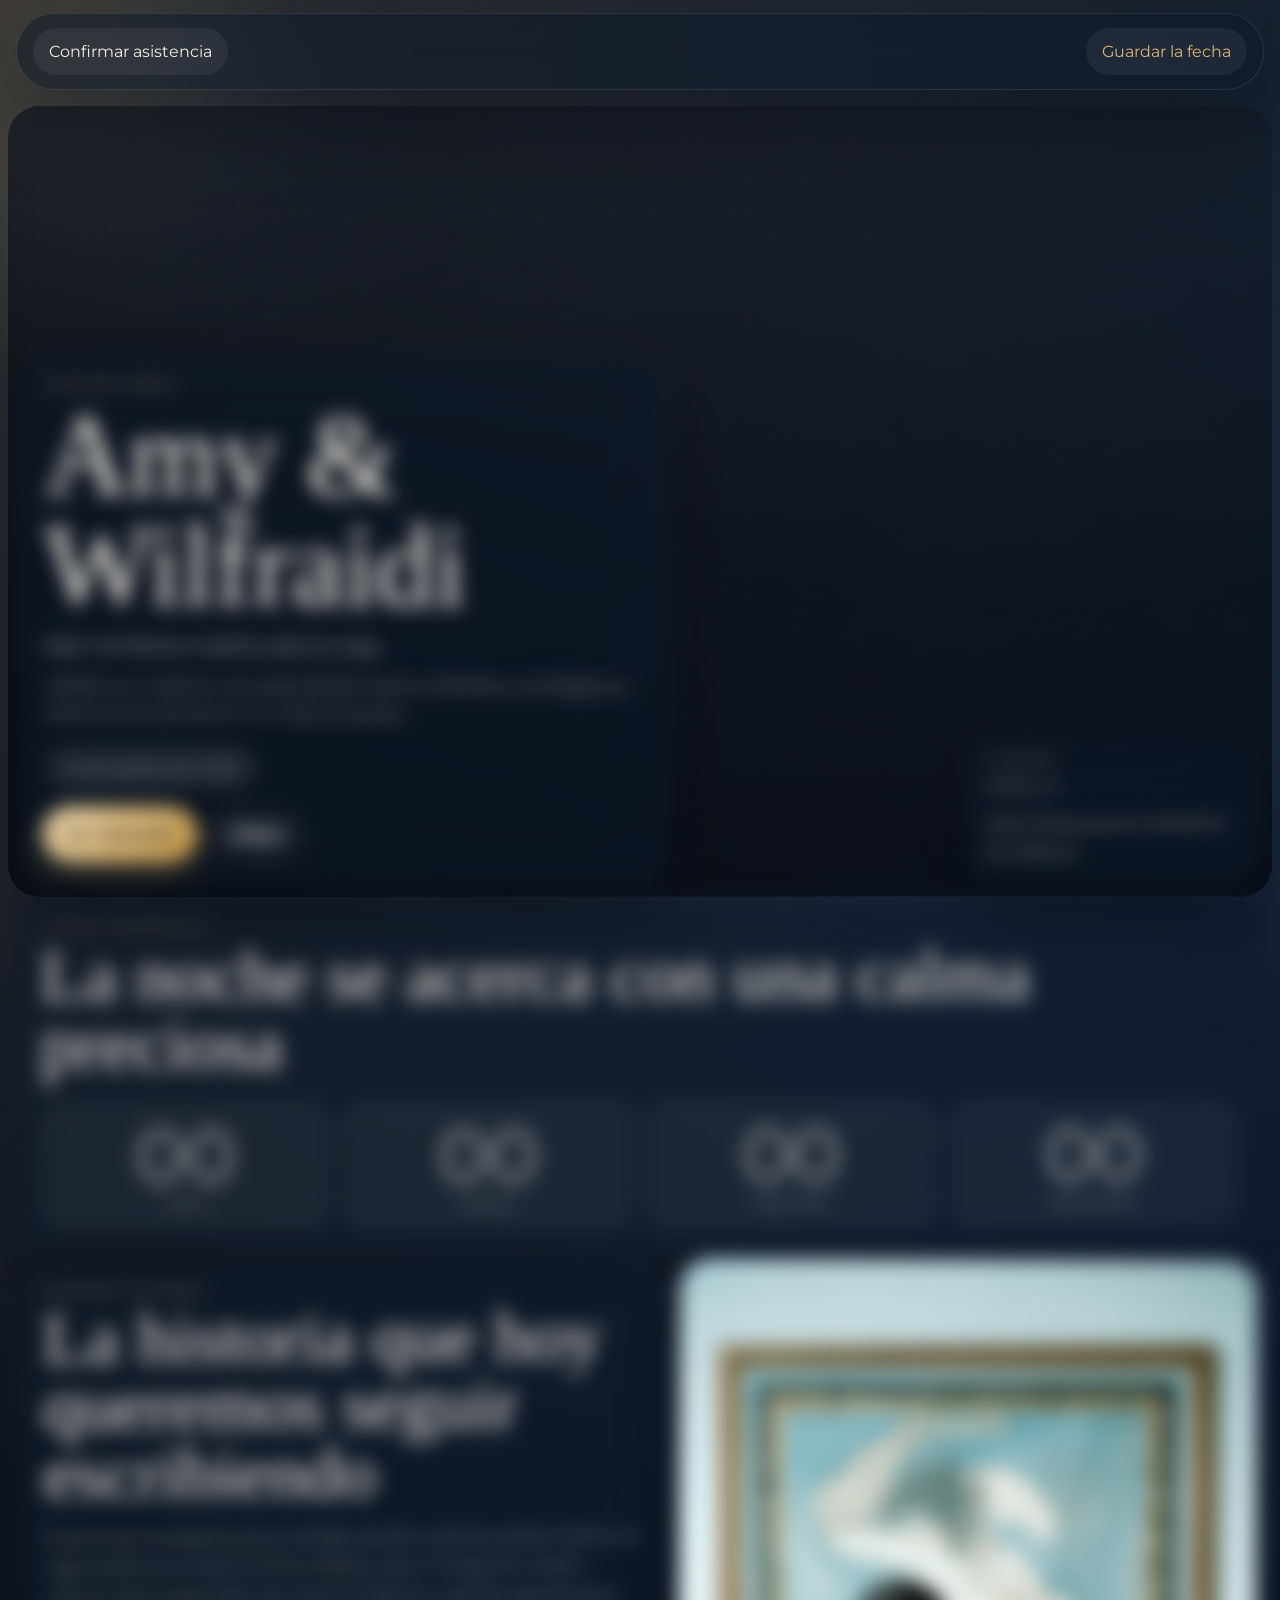
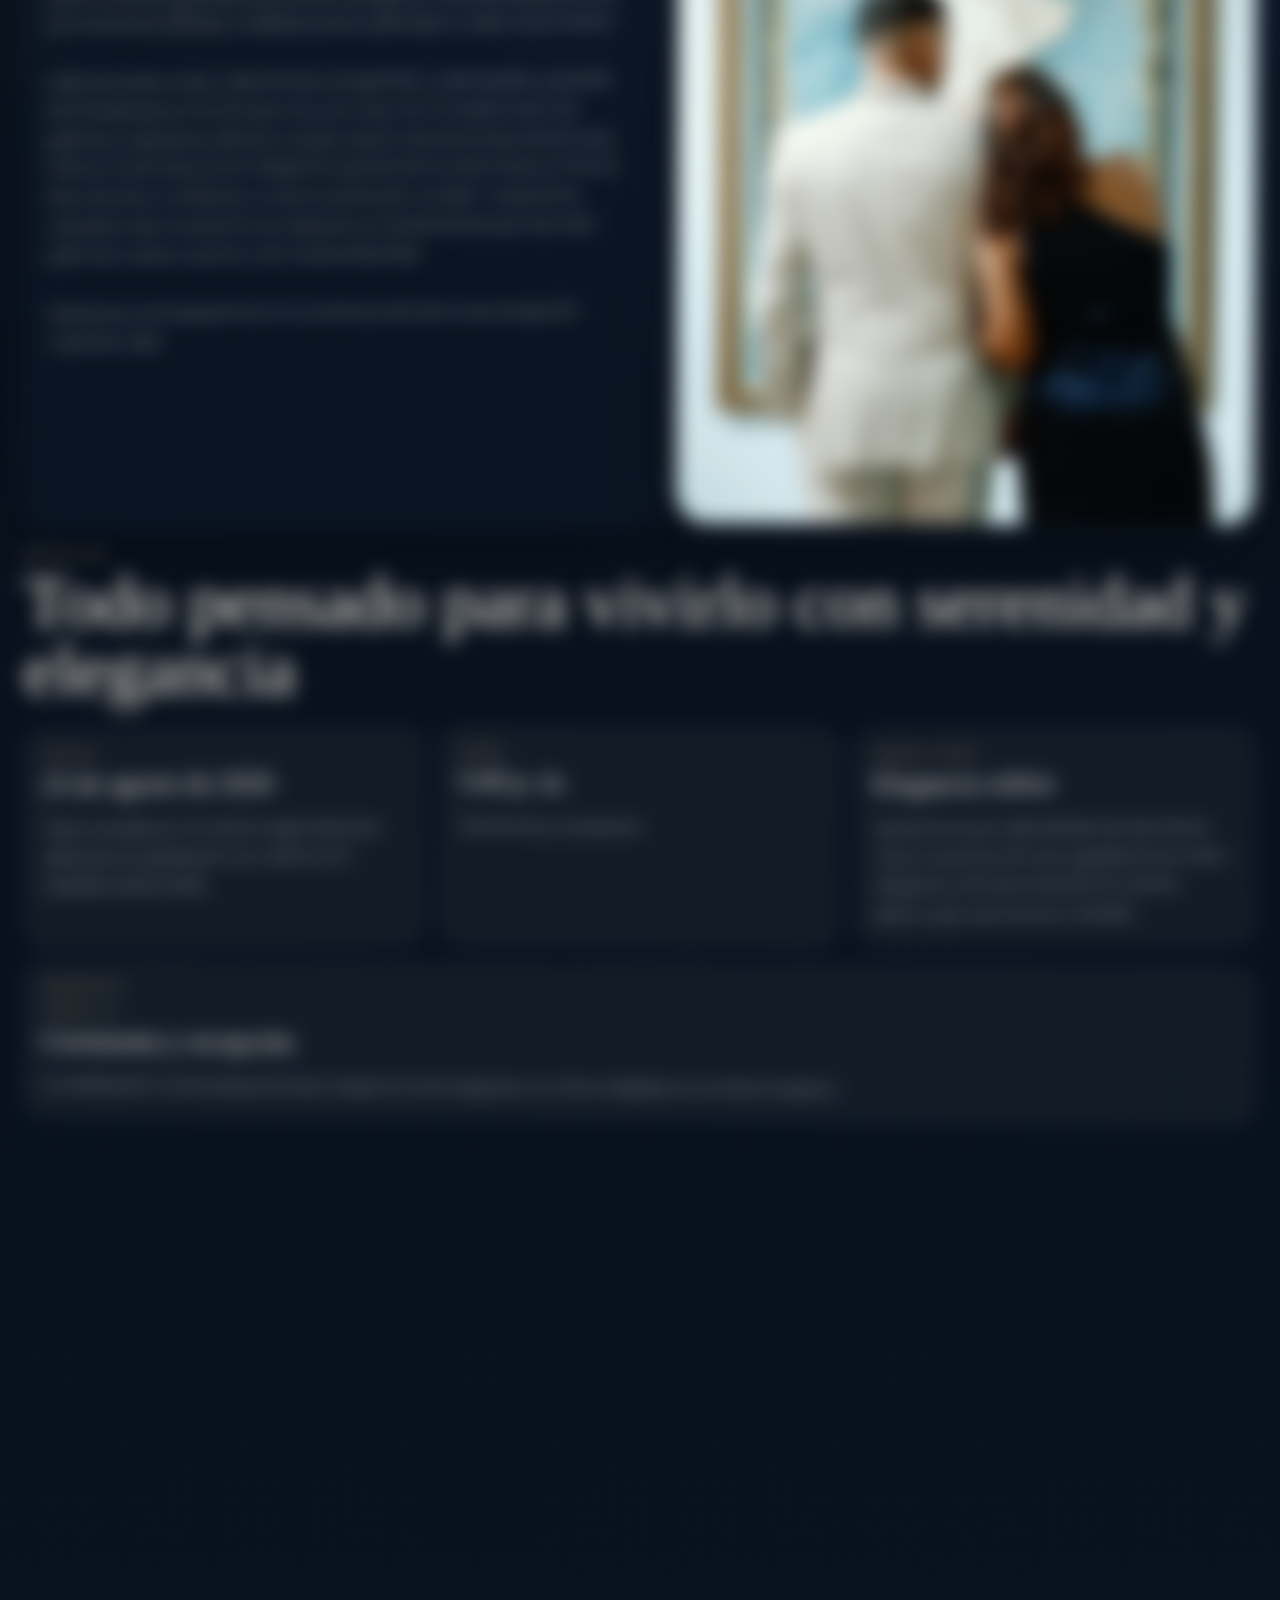
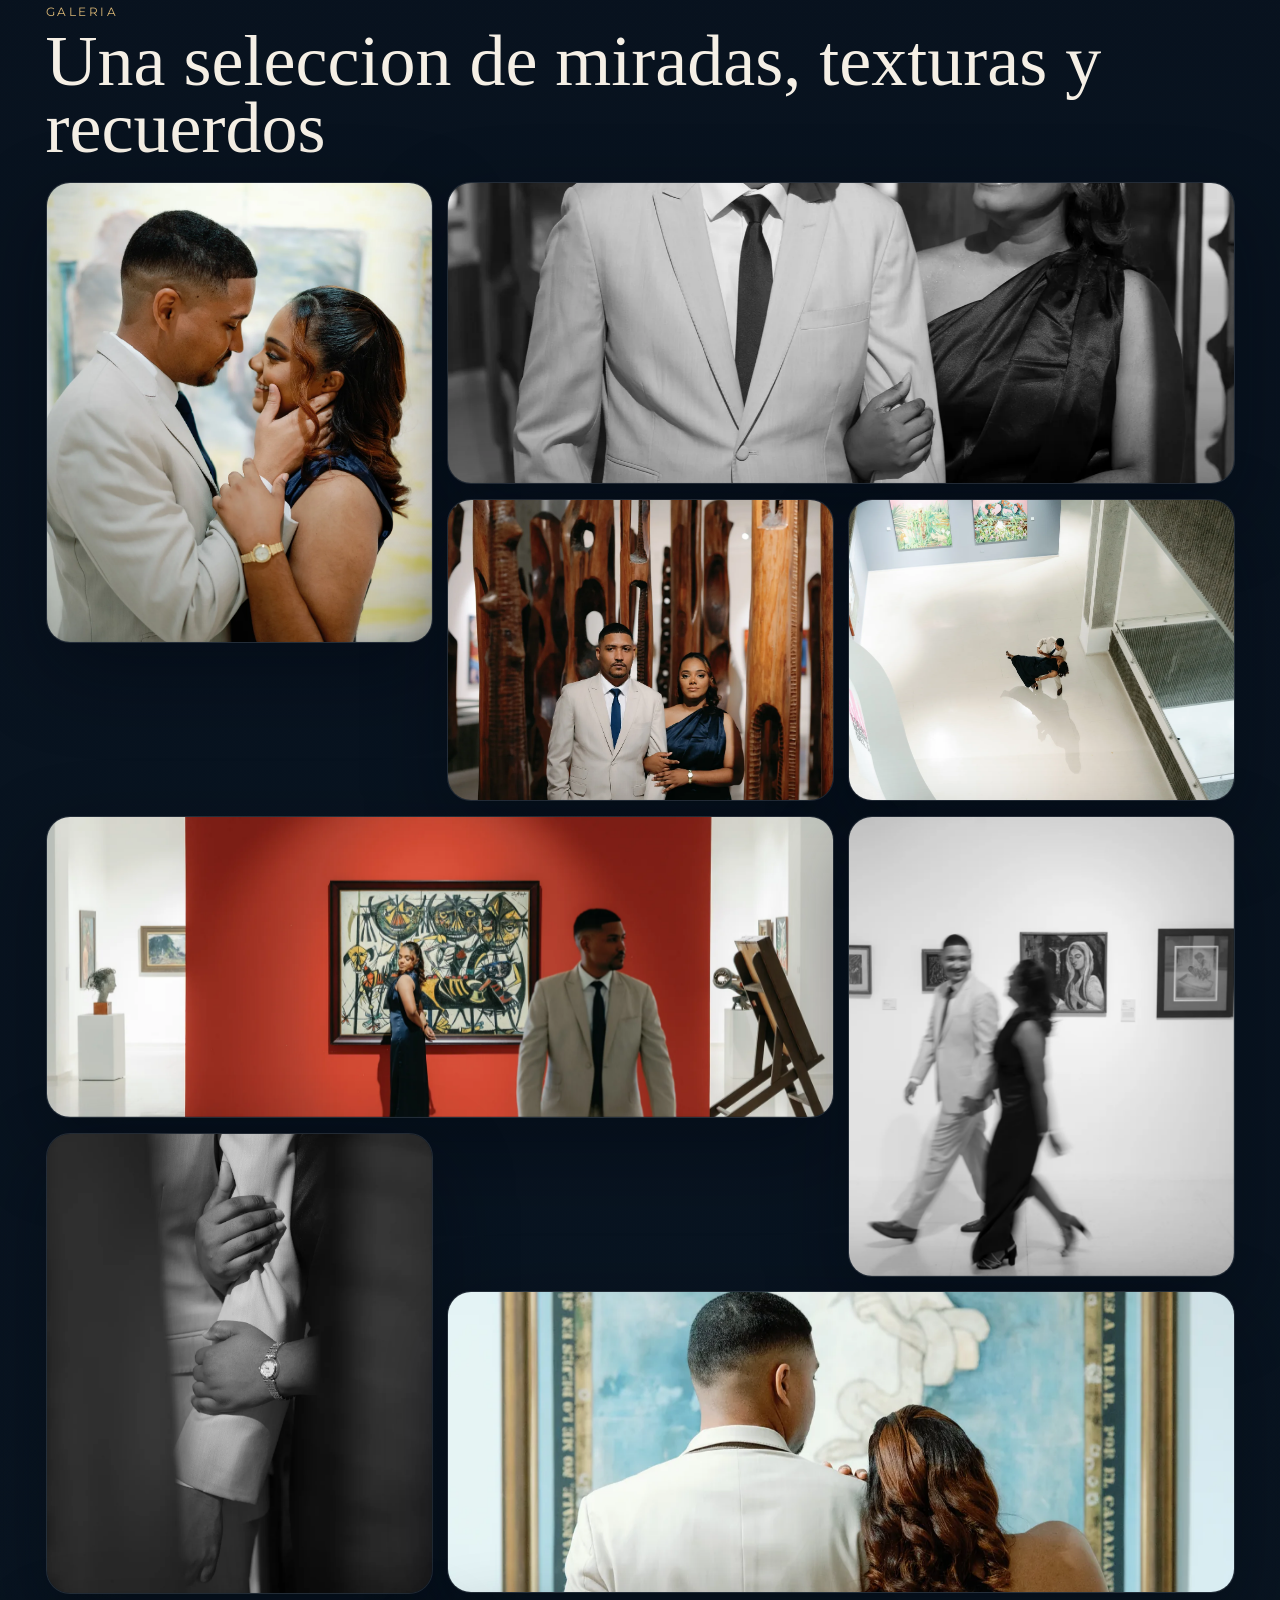
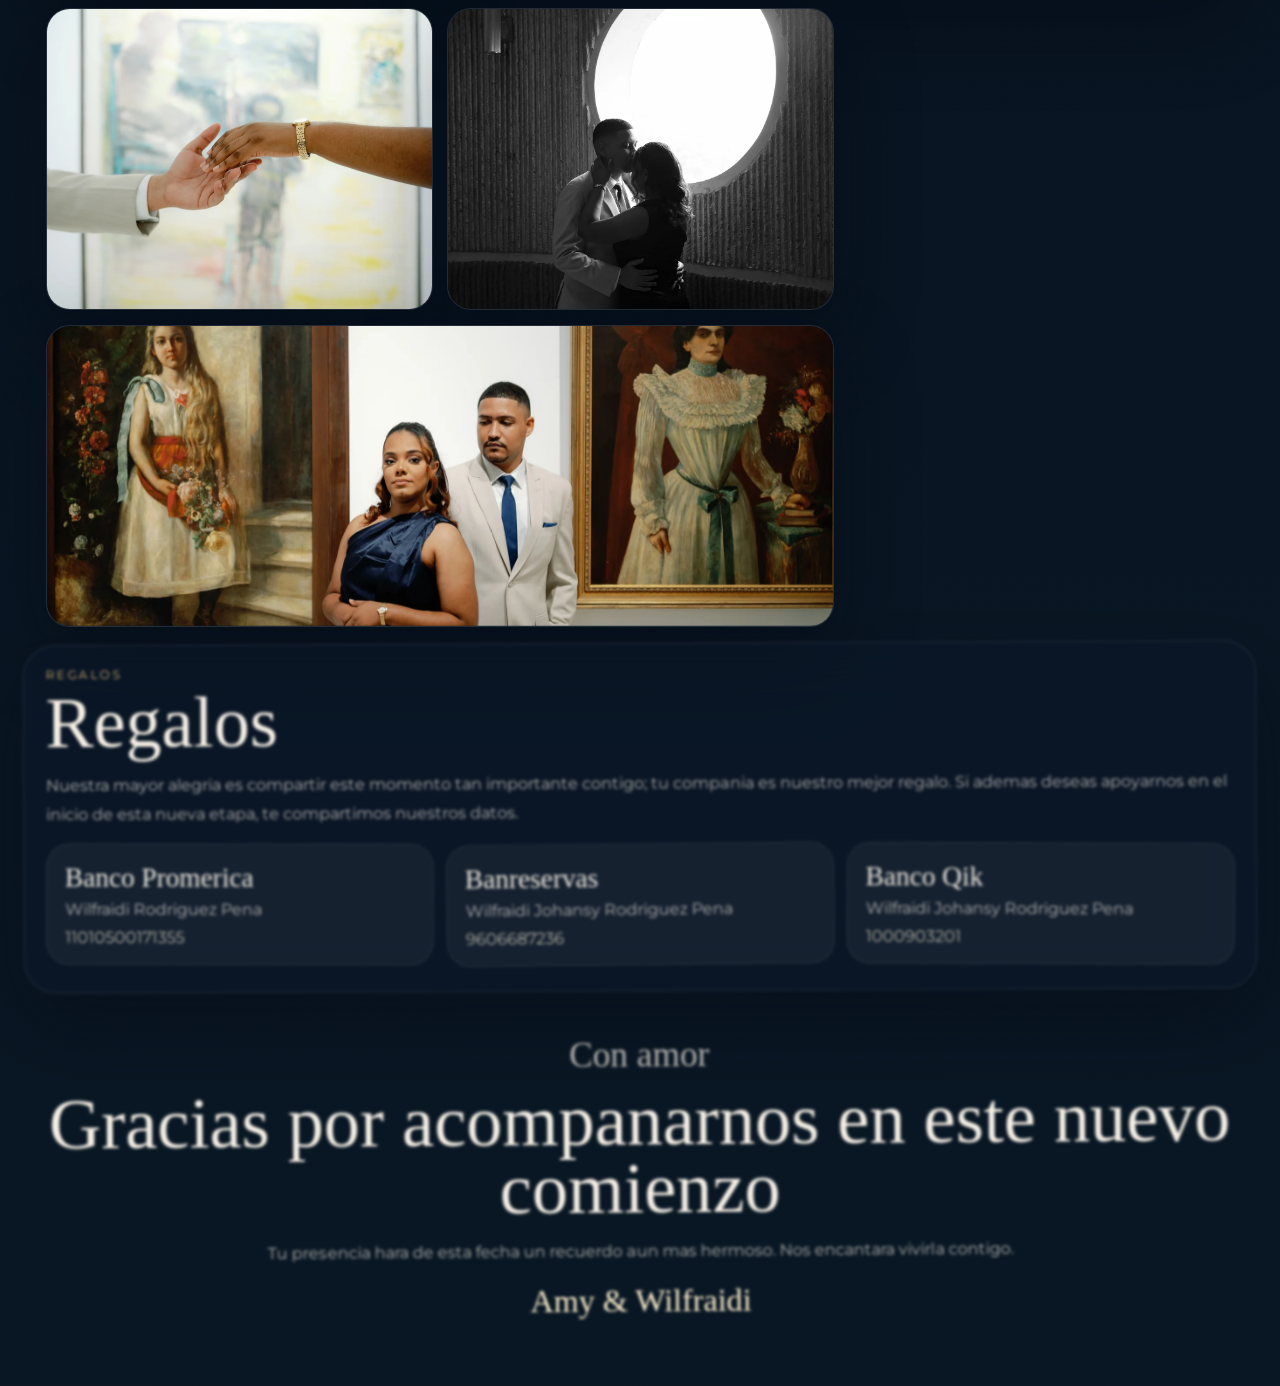
==== commit c7f6fbb7: "Update index.html" ====
--- a/index.html
+++ b/index.html
@@ -23,6 +23,21 @@
     />
     <link rel="stylesheet" href="styles.css?v=20260608b" />
   </head>
+  
+<!--Start of Tawk.to Script-->
+<script type="text/javascript">
+var Tawk_API=Tawk_API||{}, Tawk_LoadStart=new Date();
+(function(){
+var s1=document.createElement("script"),s0=document.getElementsByTagName("script")[0];
+s1.async=true;
+s1.src='https://embed.tawk.to/6a4d1a64634c491d47a39f5c/1jsuiu6ta';
+s1.charset='UTF-8';
+s1.setAttribute('crossorigin','*');
+s0.parentNode.insertBefore(s1,s0);
+})();
+</script>
+<!--End of Tawk.to Script-->
+  
   <body>
     <div class="noise"></div>
     <div class="orb orb-a"></div>
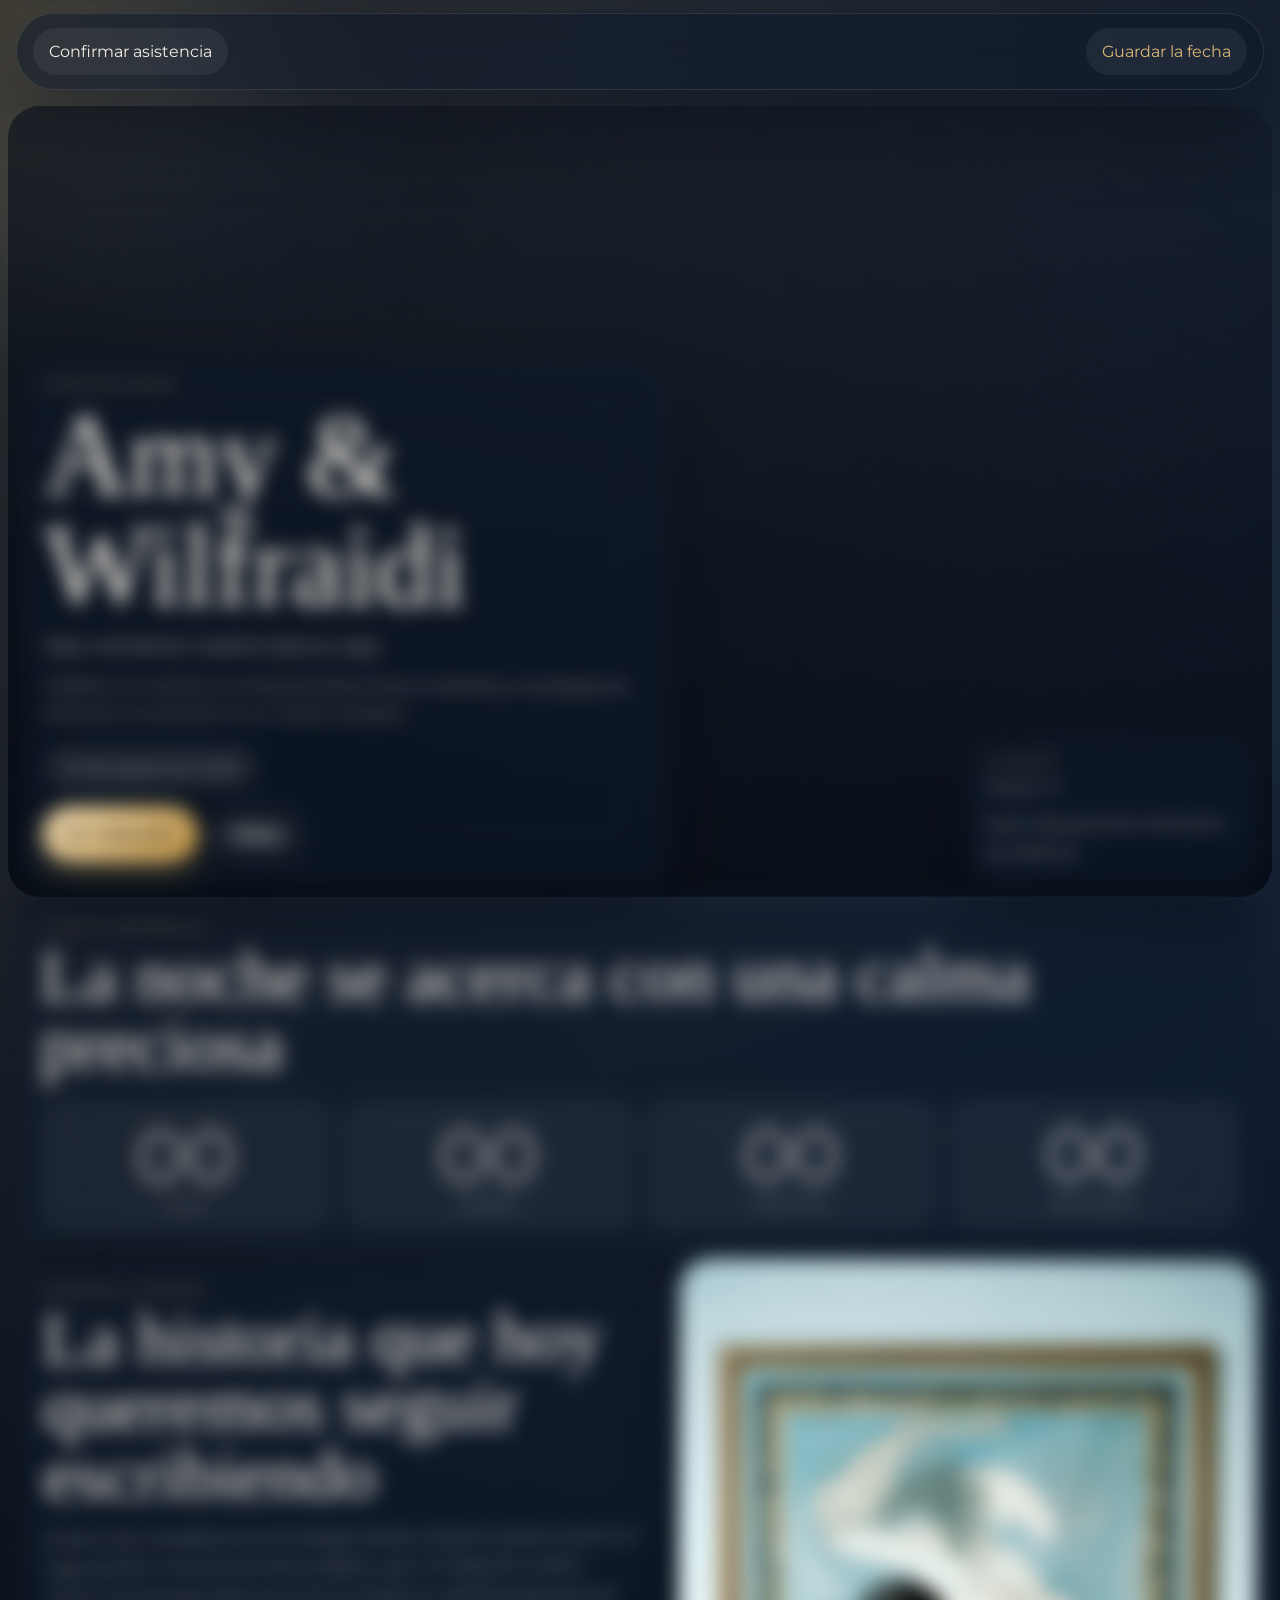
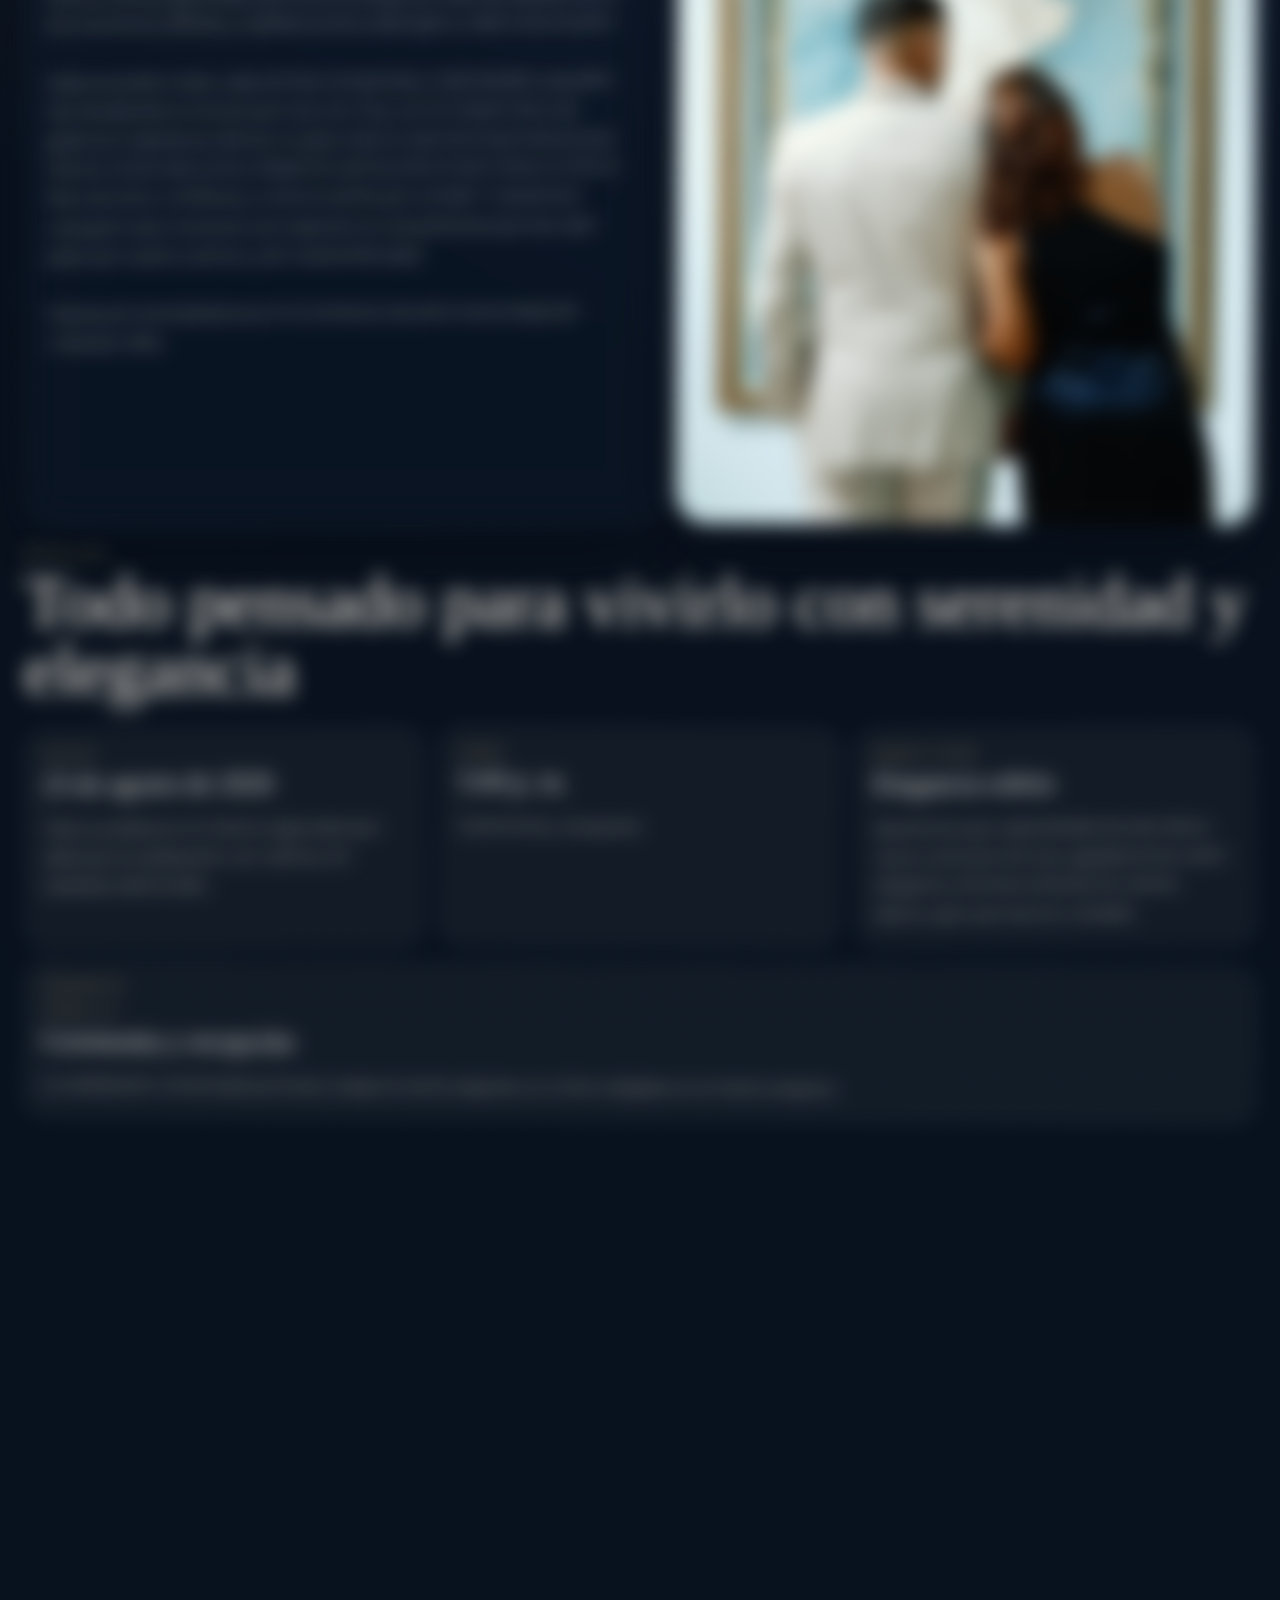
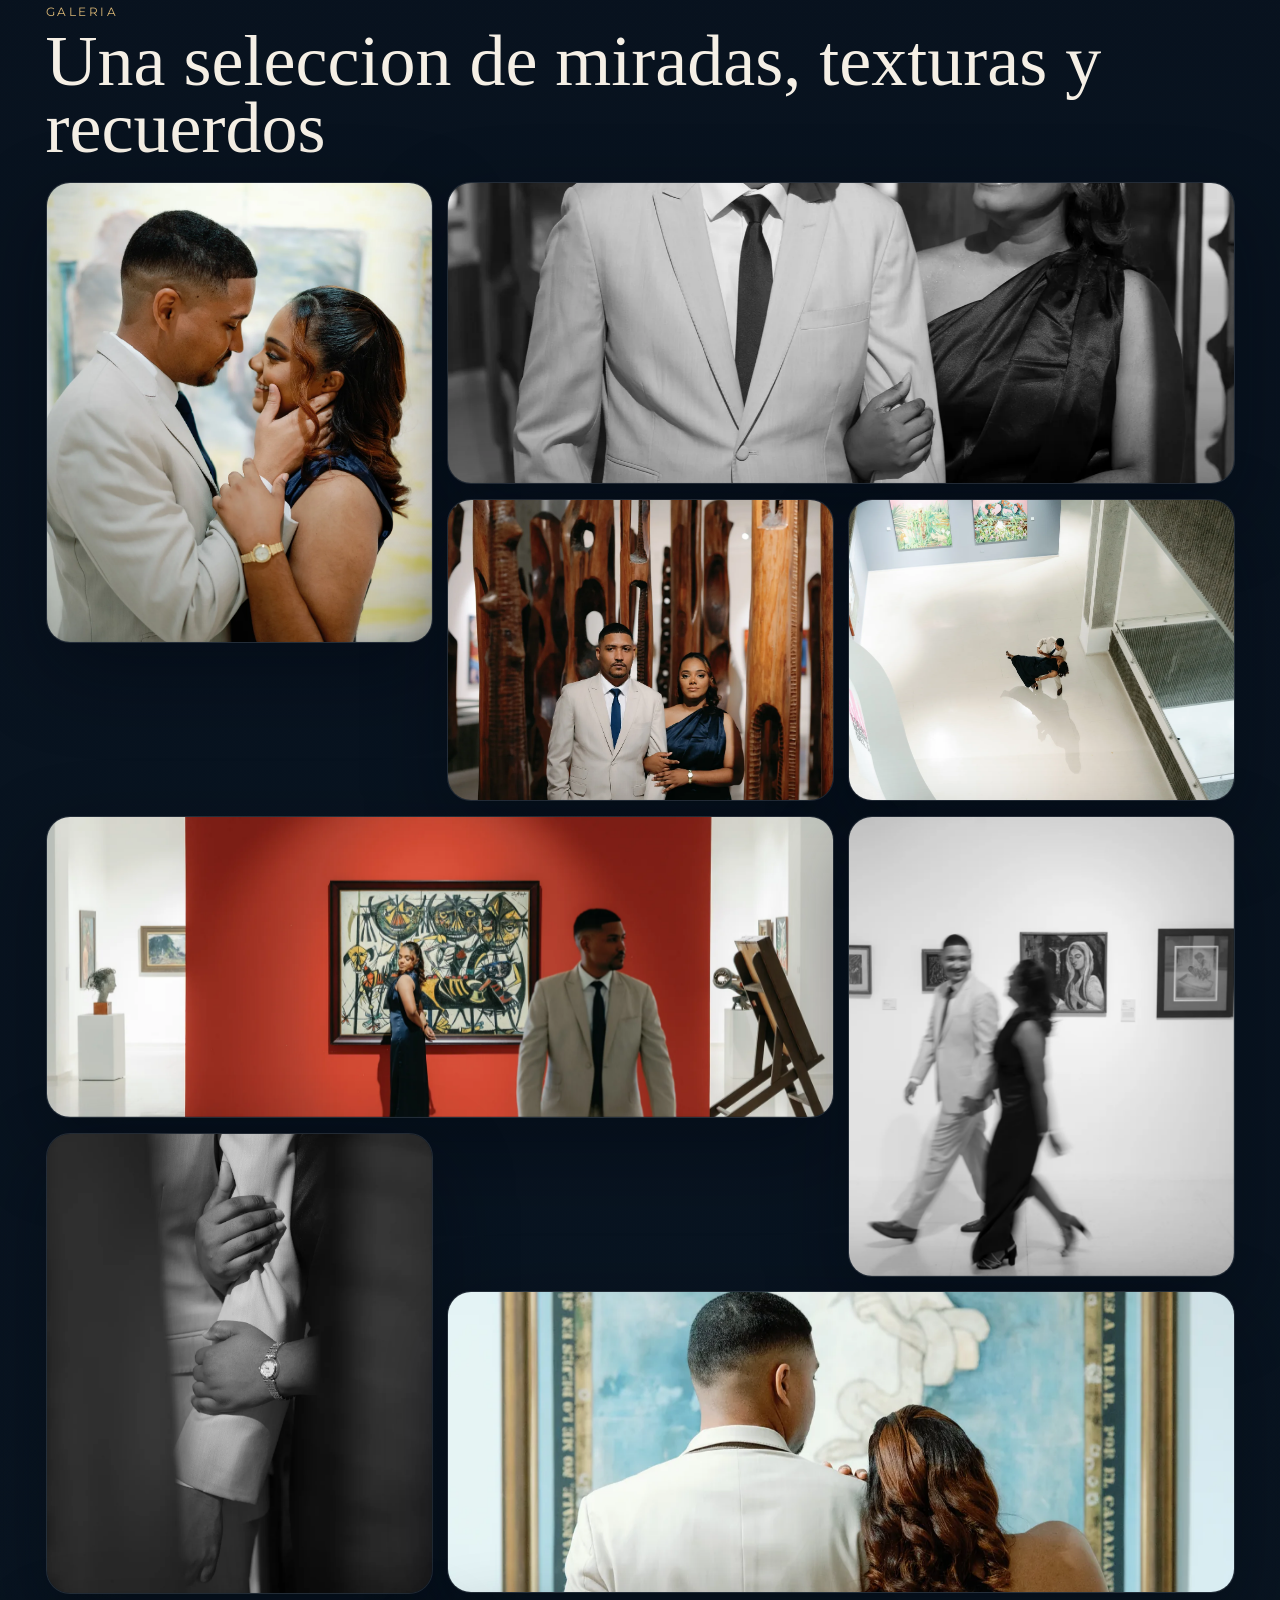
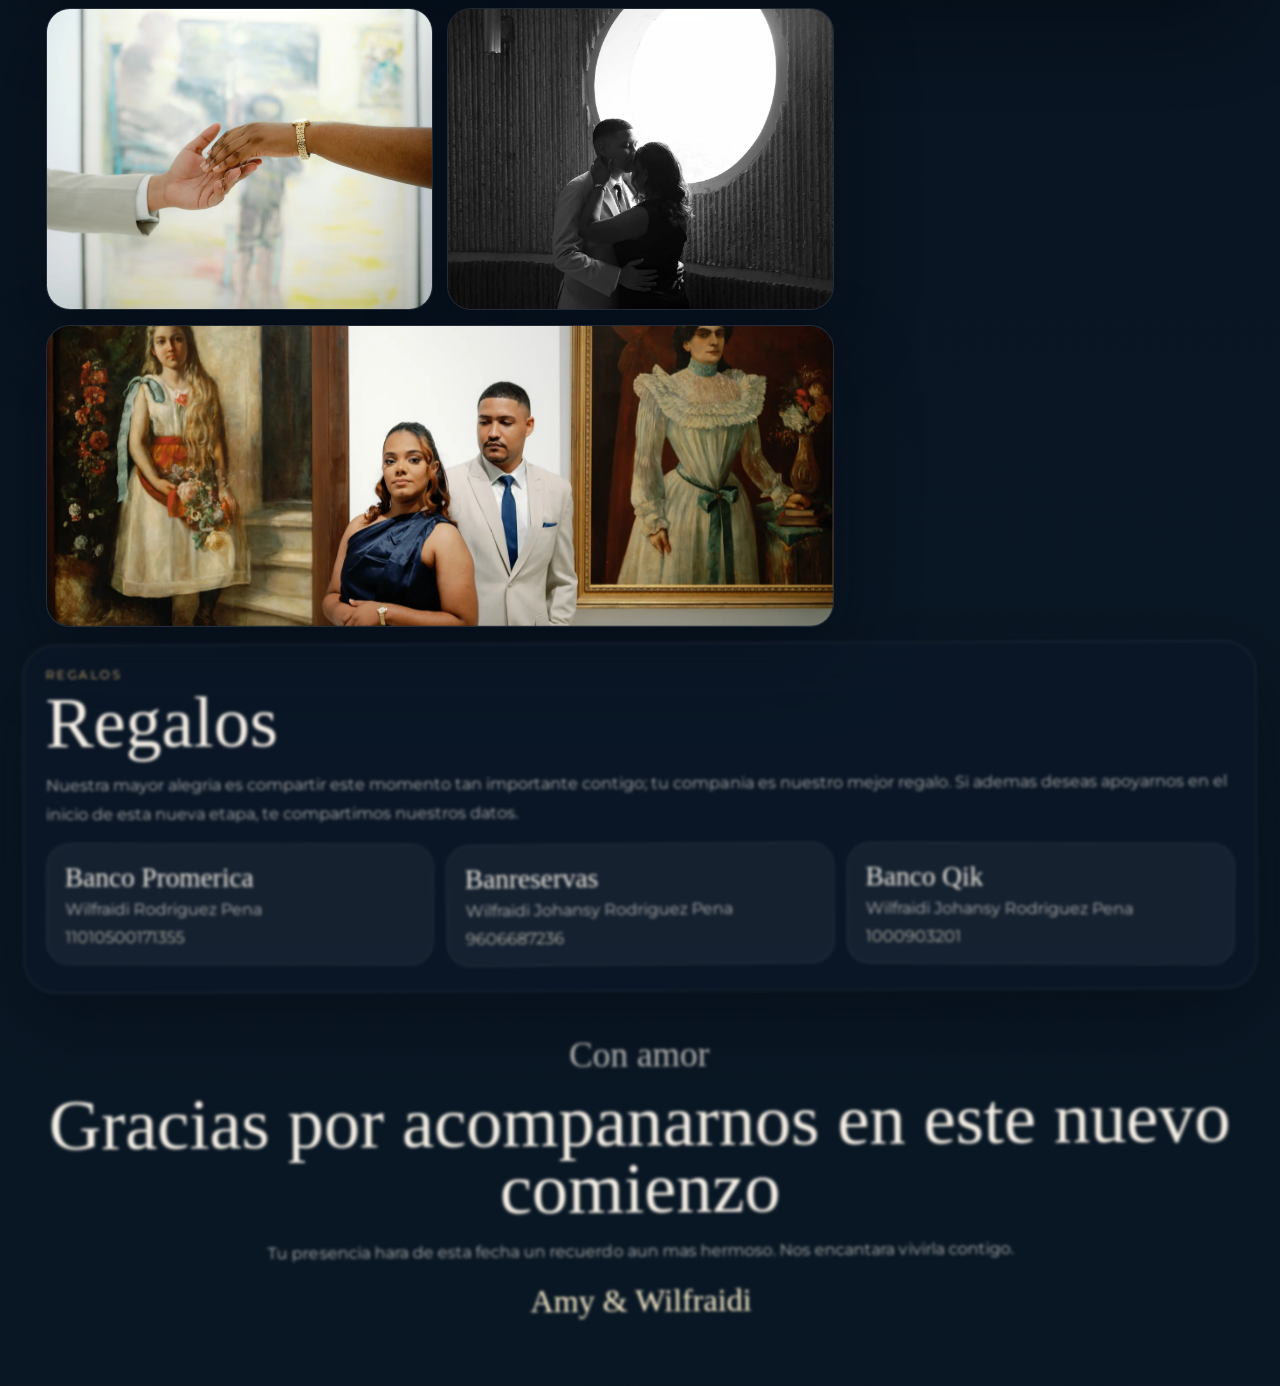
==== commit 7cee7451: "Update index.html chat test" ====
--- a/index.html
+++ b/index.html
@@ -25,16 +25,21 @@
   </head>
   
 <!--Start of Tawk.to Script-->
-<script type="text/javascript">
-var Tawk_API=Tawk_API||{}, Tawk_LoadStart=new Date();
-(function(){
-var s1=document.createElement("script"),s0=document.getElementsByTagName("script")[0];
-s1.async=true;
-s1.src='https://embed.tawk.to/6a4d1a64634c491d47a39f5c/1jsuiu6ta';
-s1.charset='UTF-8';
-s1.setAttribute('crossorigin','*');
-s0.parentNode.insertBefore(s1,s0);
-})();
+<script>
+  window.chatwootSettings = {"position":"right","type":"standard","launcherTitle":""};
+  (function(d,t) {
+    var BASE_URL="http://chat.digecog.gob.do";
+    var g=d.createElement(t),s=d.getElementsByTagName(t)[0];
+    g.src=BASE_URL+"/packs/js/sdk.js";
+    g.async = true;
+    s.parentNode.insertBefore(g,s);
+    g.onload=function(){
+      window.chatwootSDK.run({
+        websiteToken: 'Sc6RV2gpTtL6FfdaPXn4mBwp',
+        baseUrl: BASE_URL
+      })
+    }
+  })(document,"script");
 </script>
 <!--End of Tawk.to Script-->
   
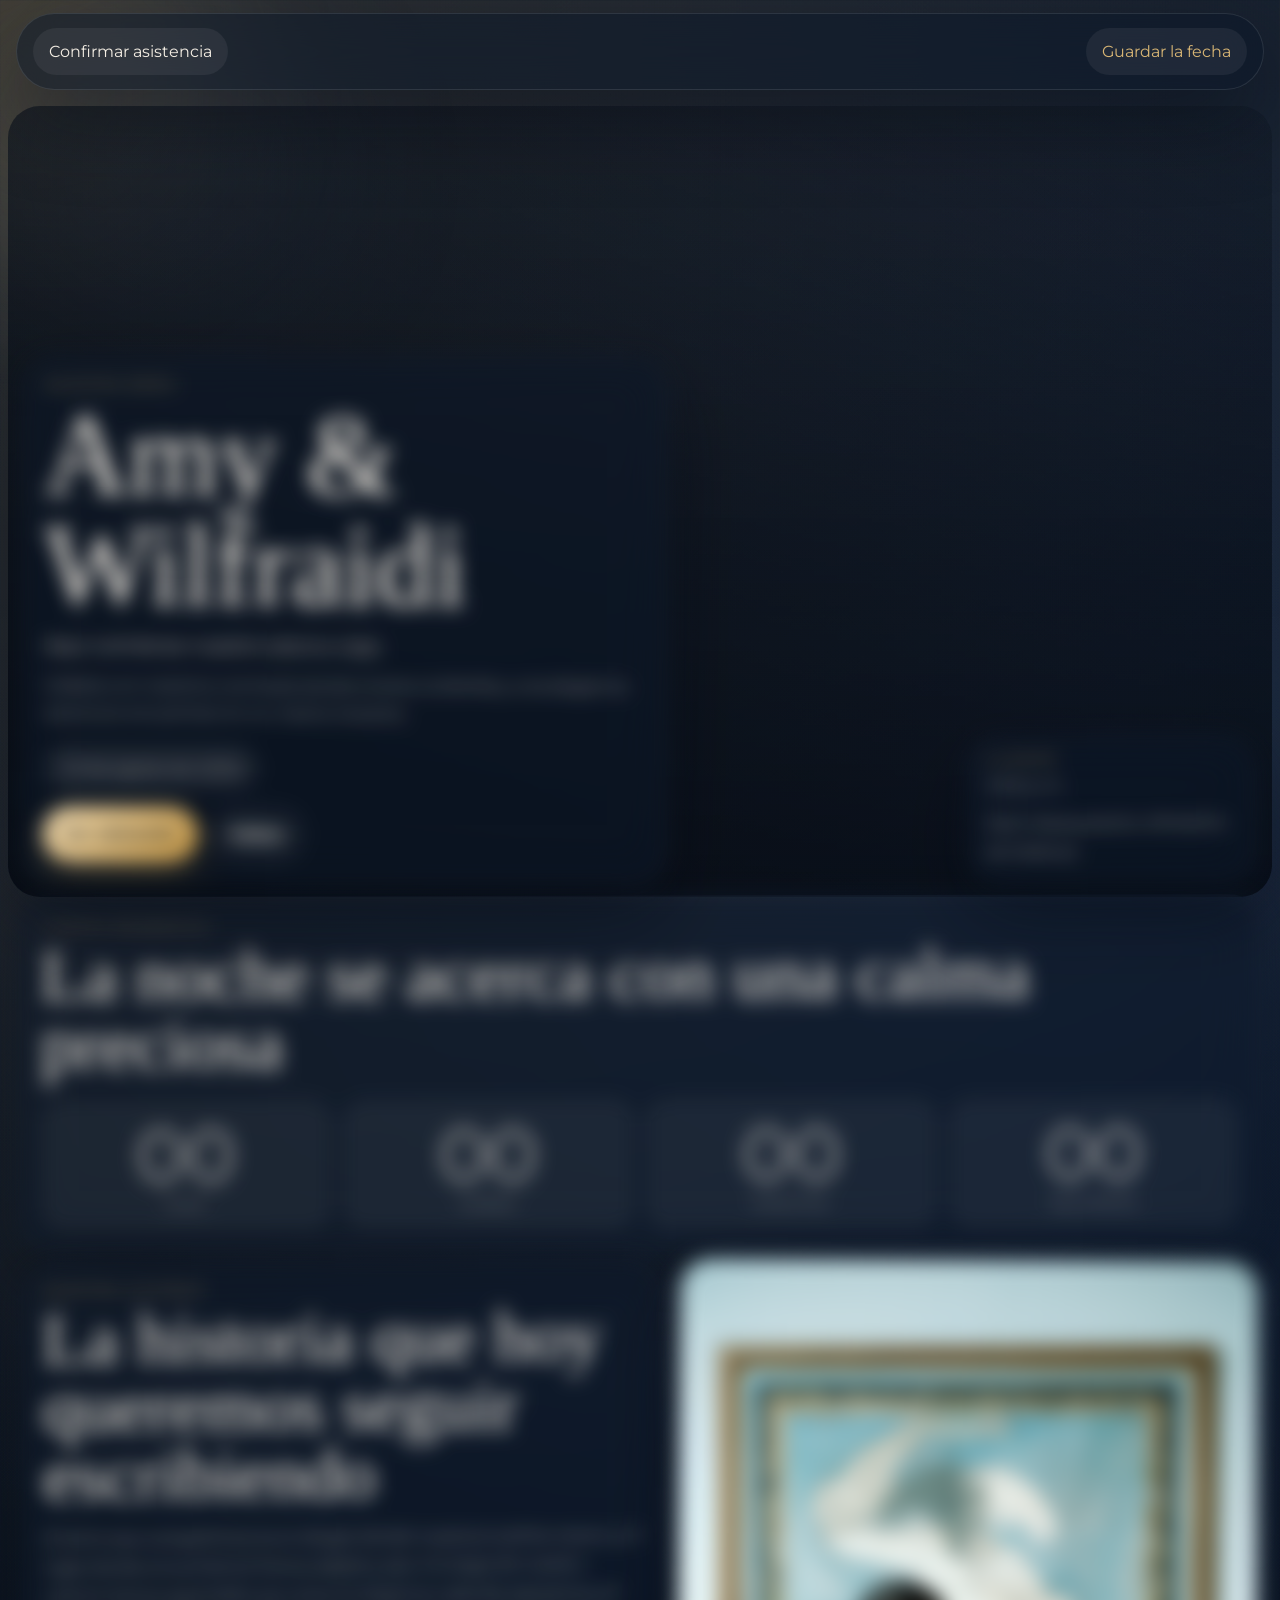
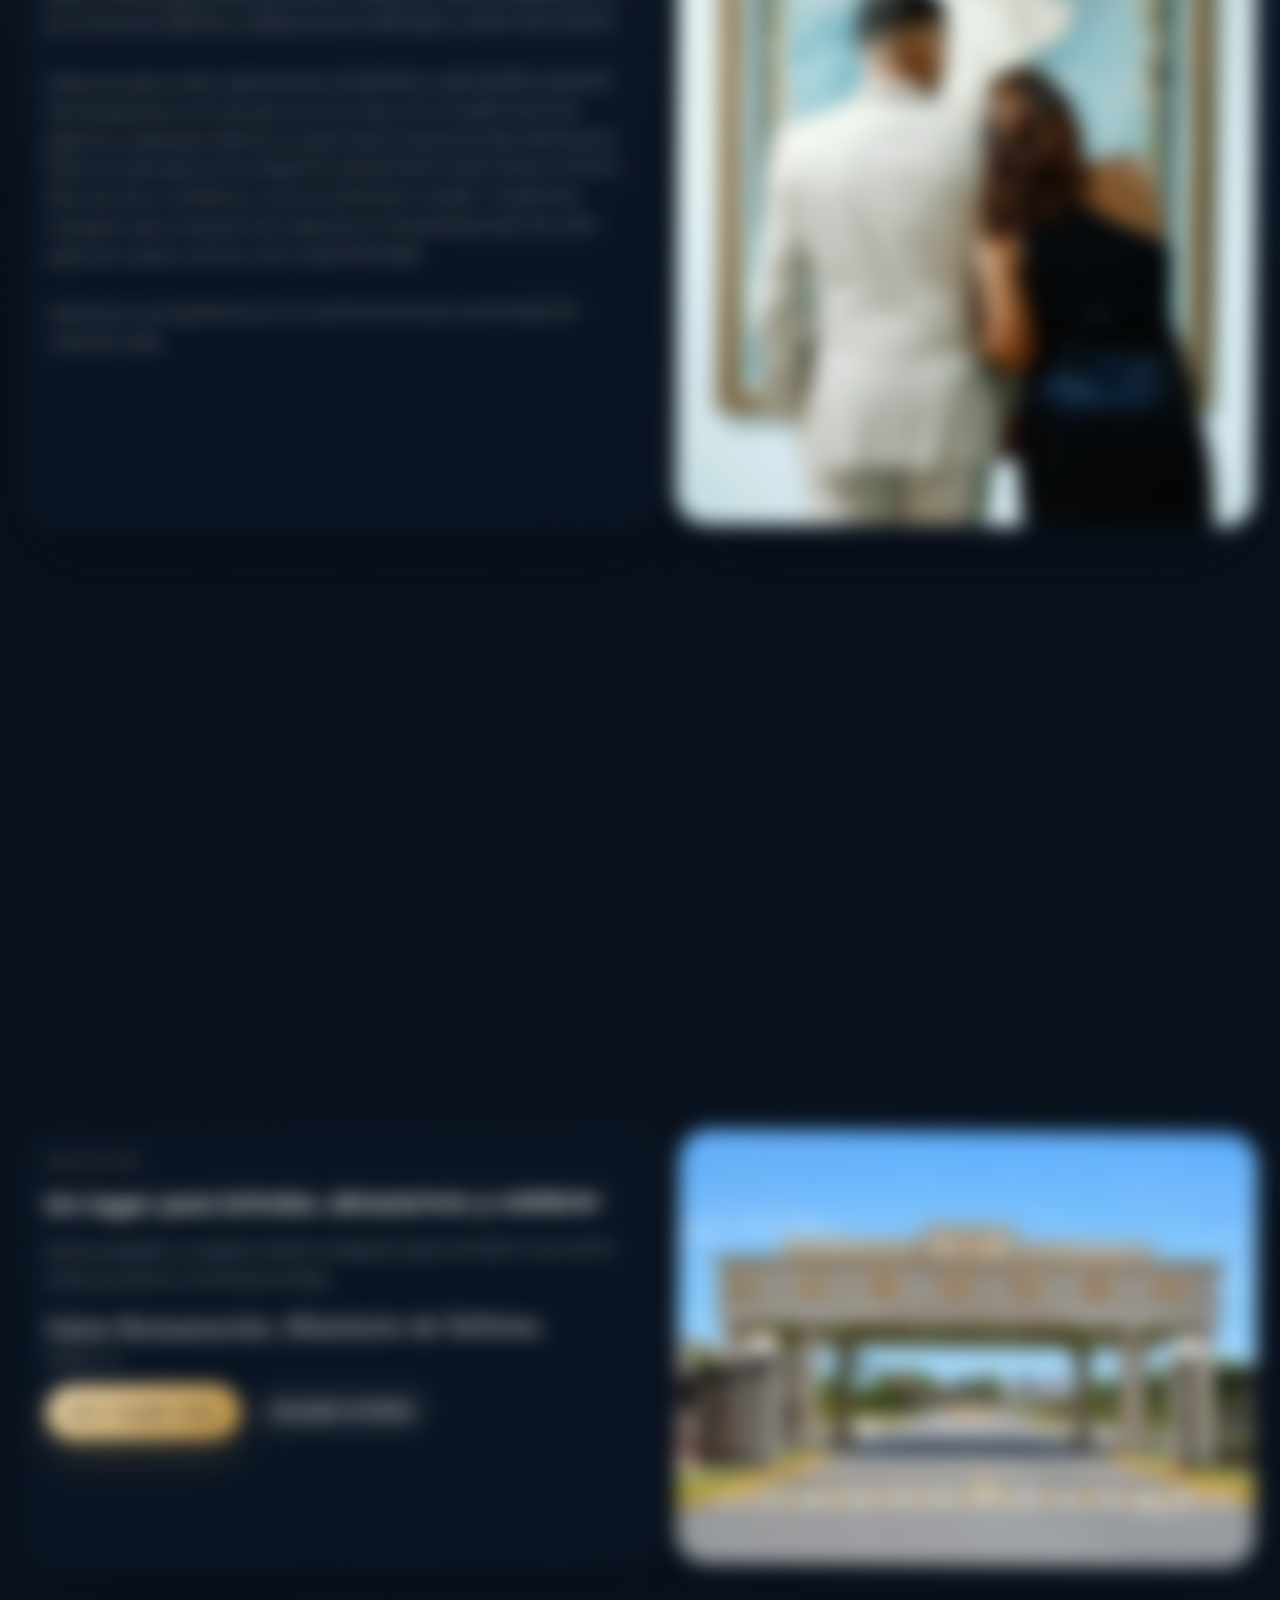
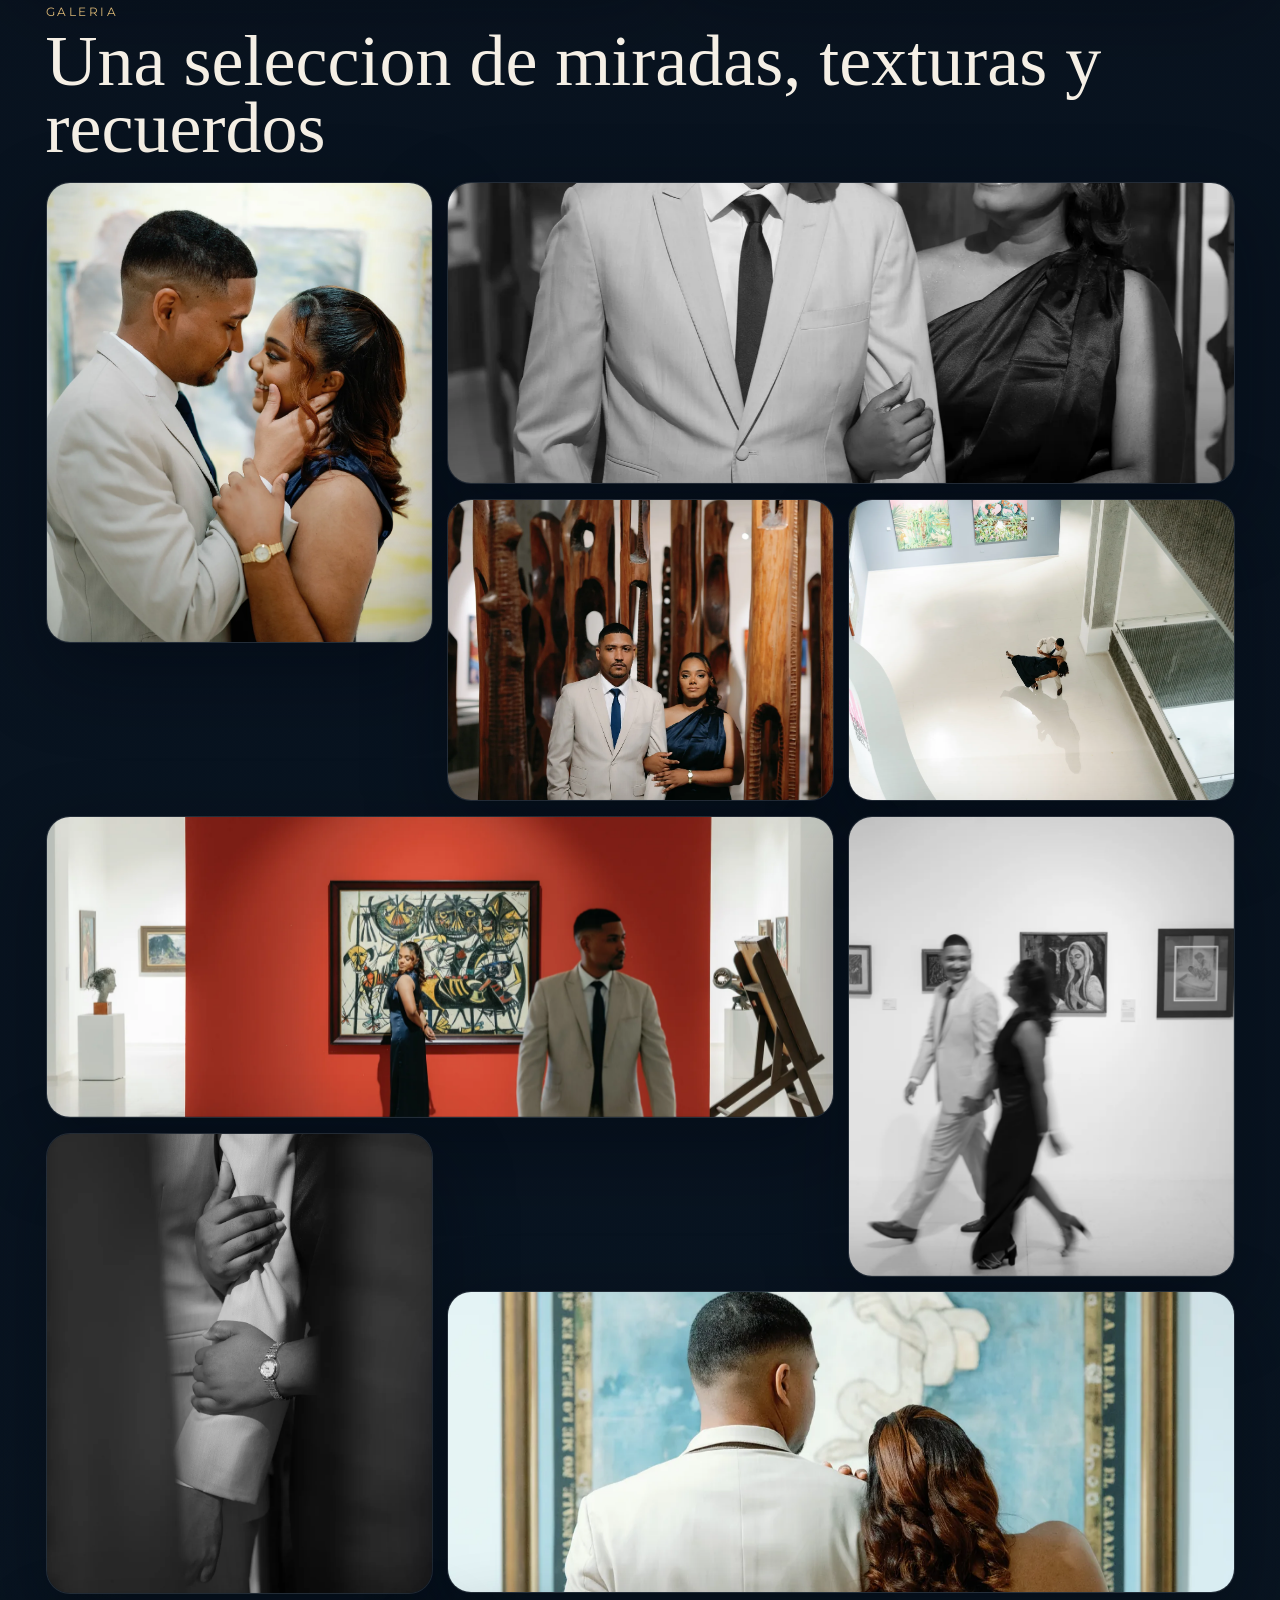
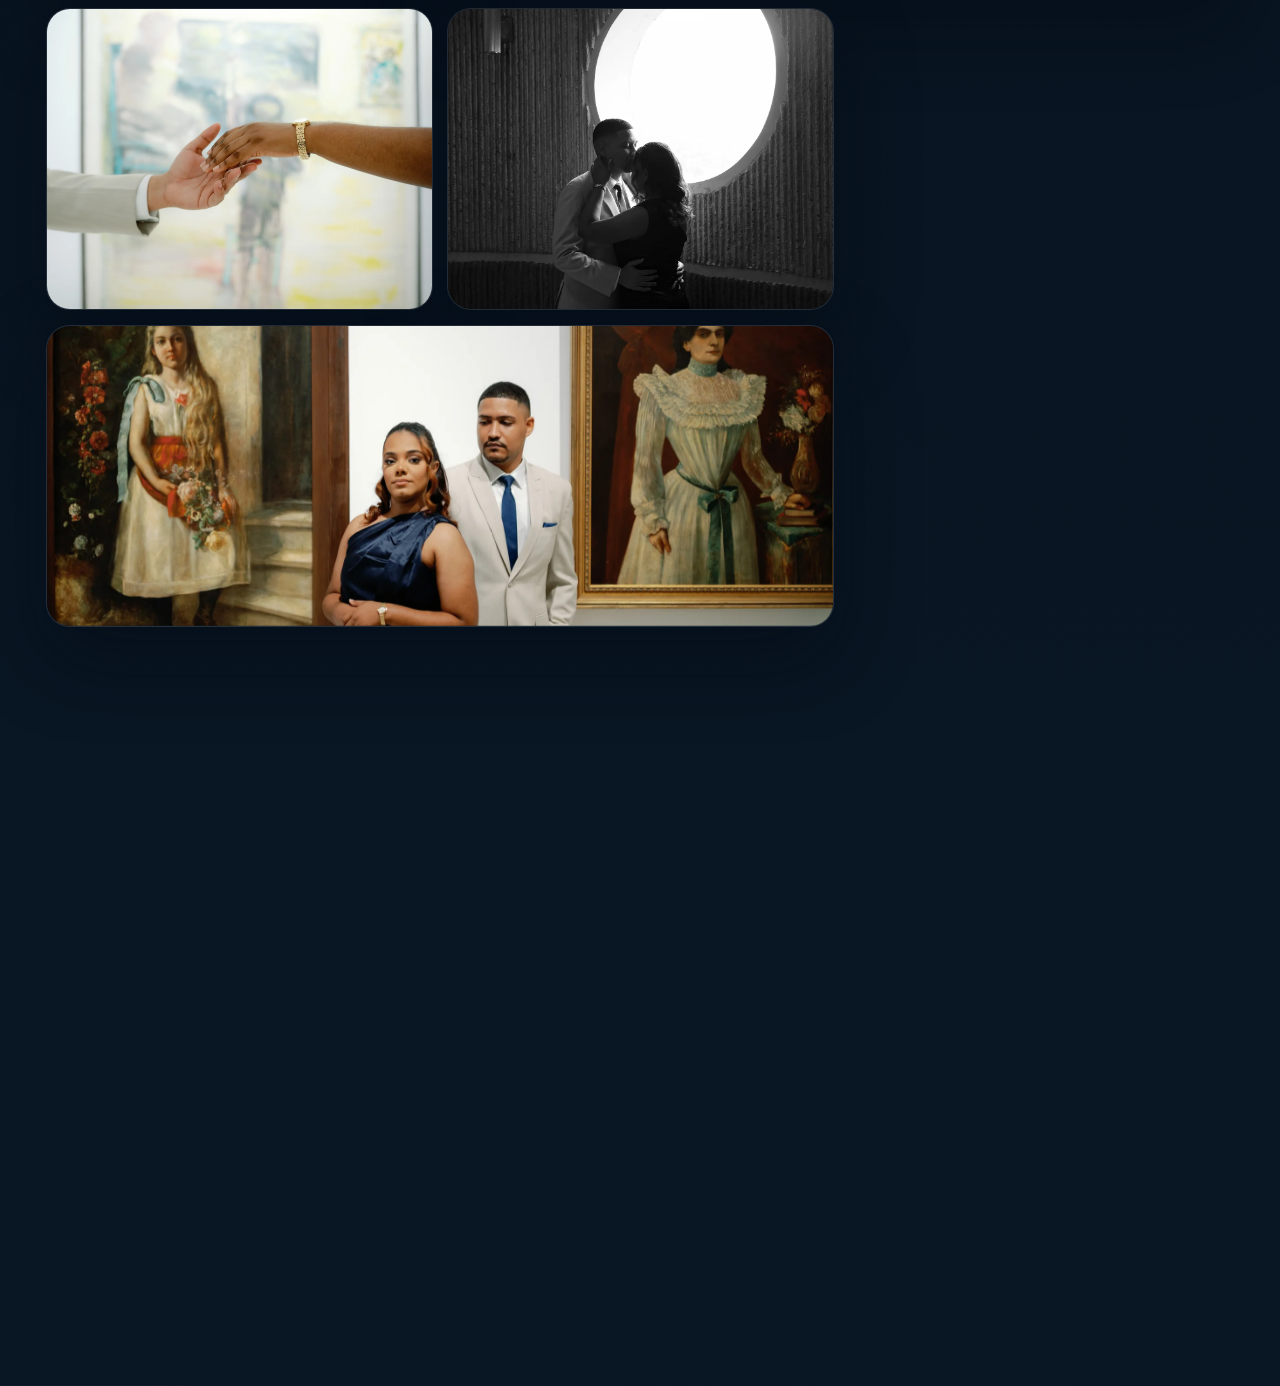
==== commit 31b12076: "Update index.html" ====
--- a/index.html
+++ b/index.html
@@ -28,7 +28,7 @@
 <script>
   window.chatwootSettings = {"position":"right","type":"standard","launcherTitle":""};
   (function(d,t) {
-    var BASE_URL="http://chat.digecog.gob.do";
+    var BASE_URL="https://chat.digecog.gob.do";
     var g=d.createElement(t),s=d.getElementsByTagName(t)[0];
     g.src=BASE_URL+"/packs/js/sdk.js";
     g.async = true;
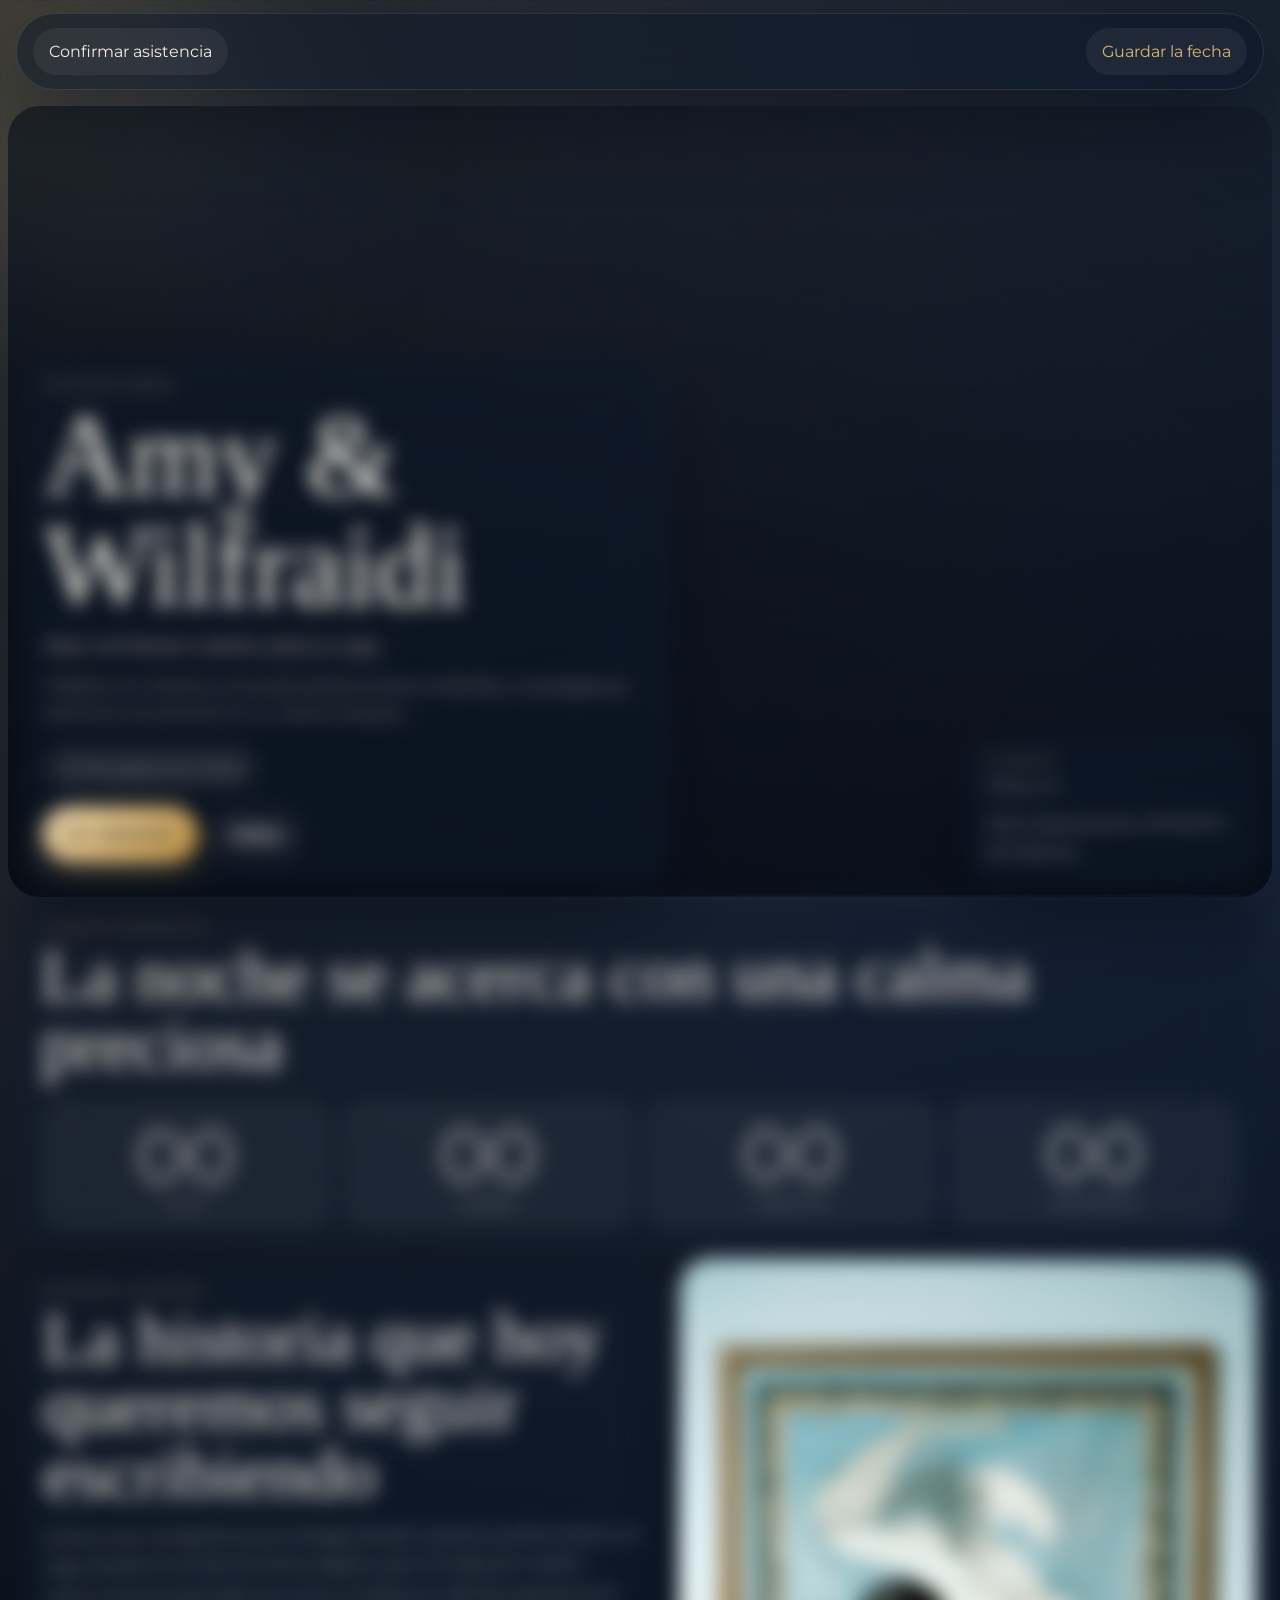
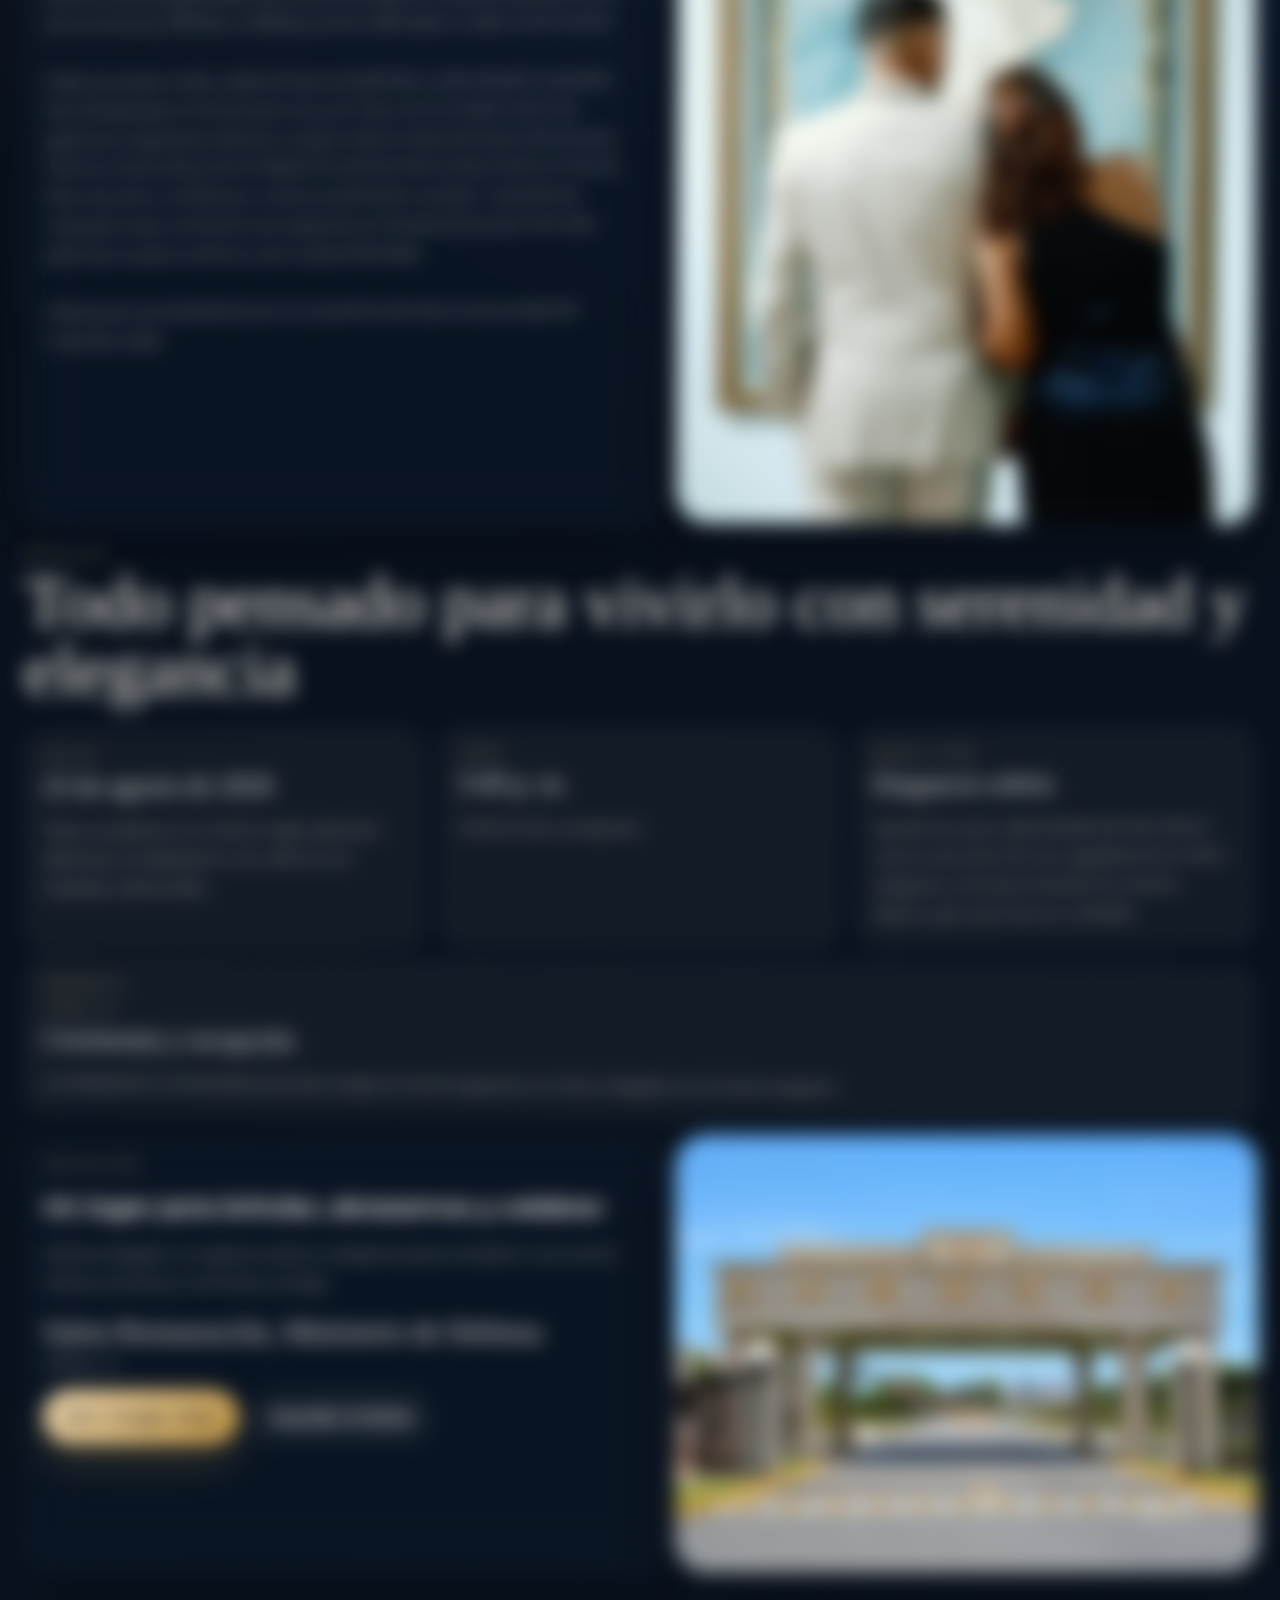
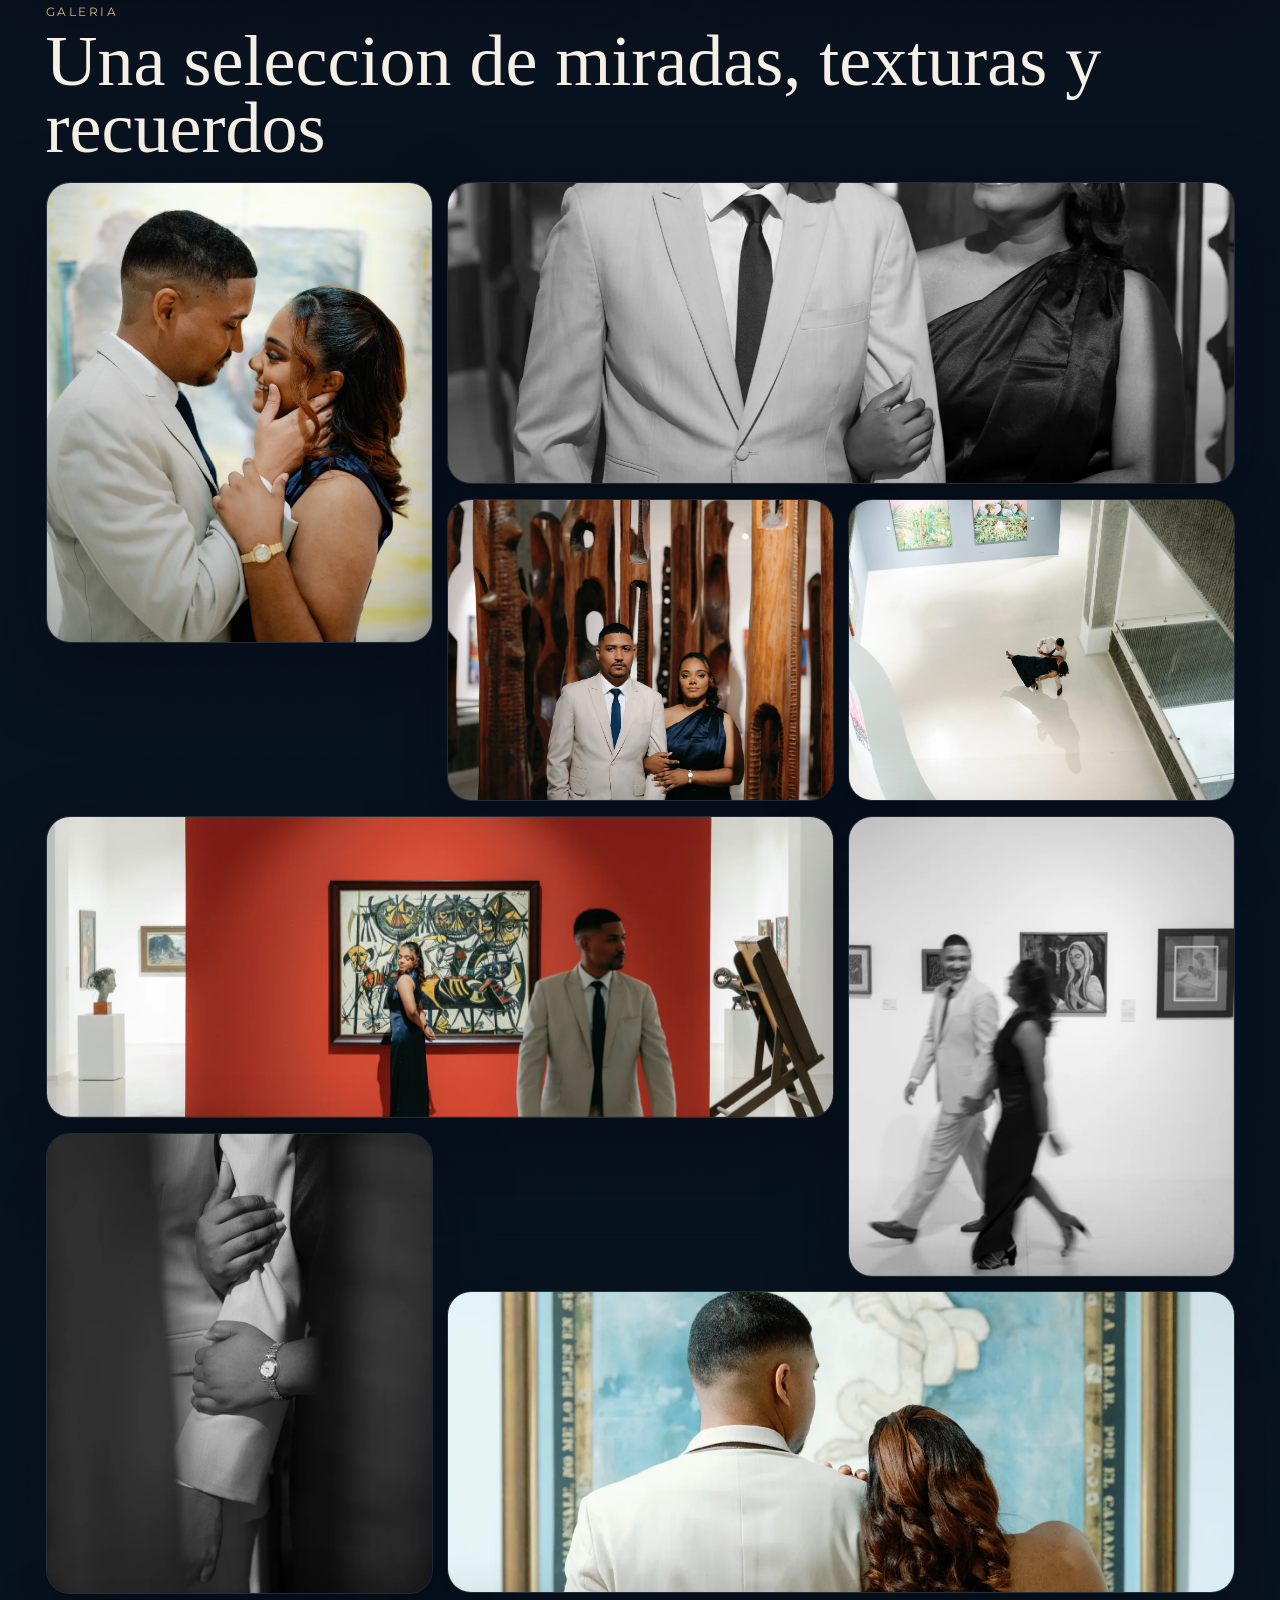
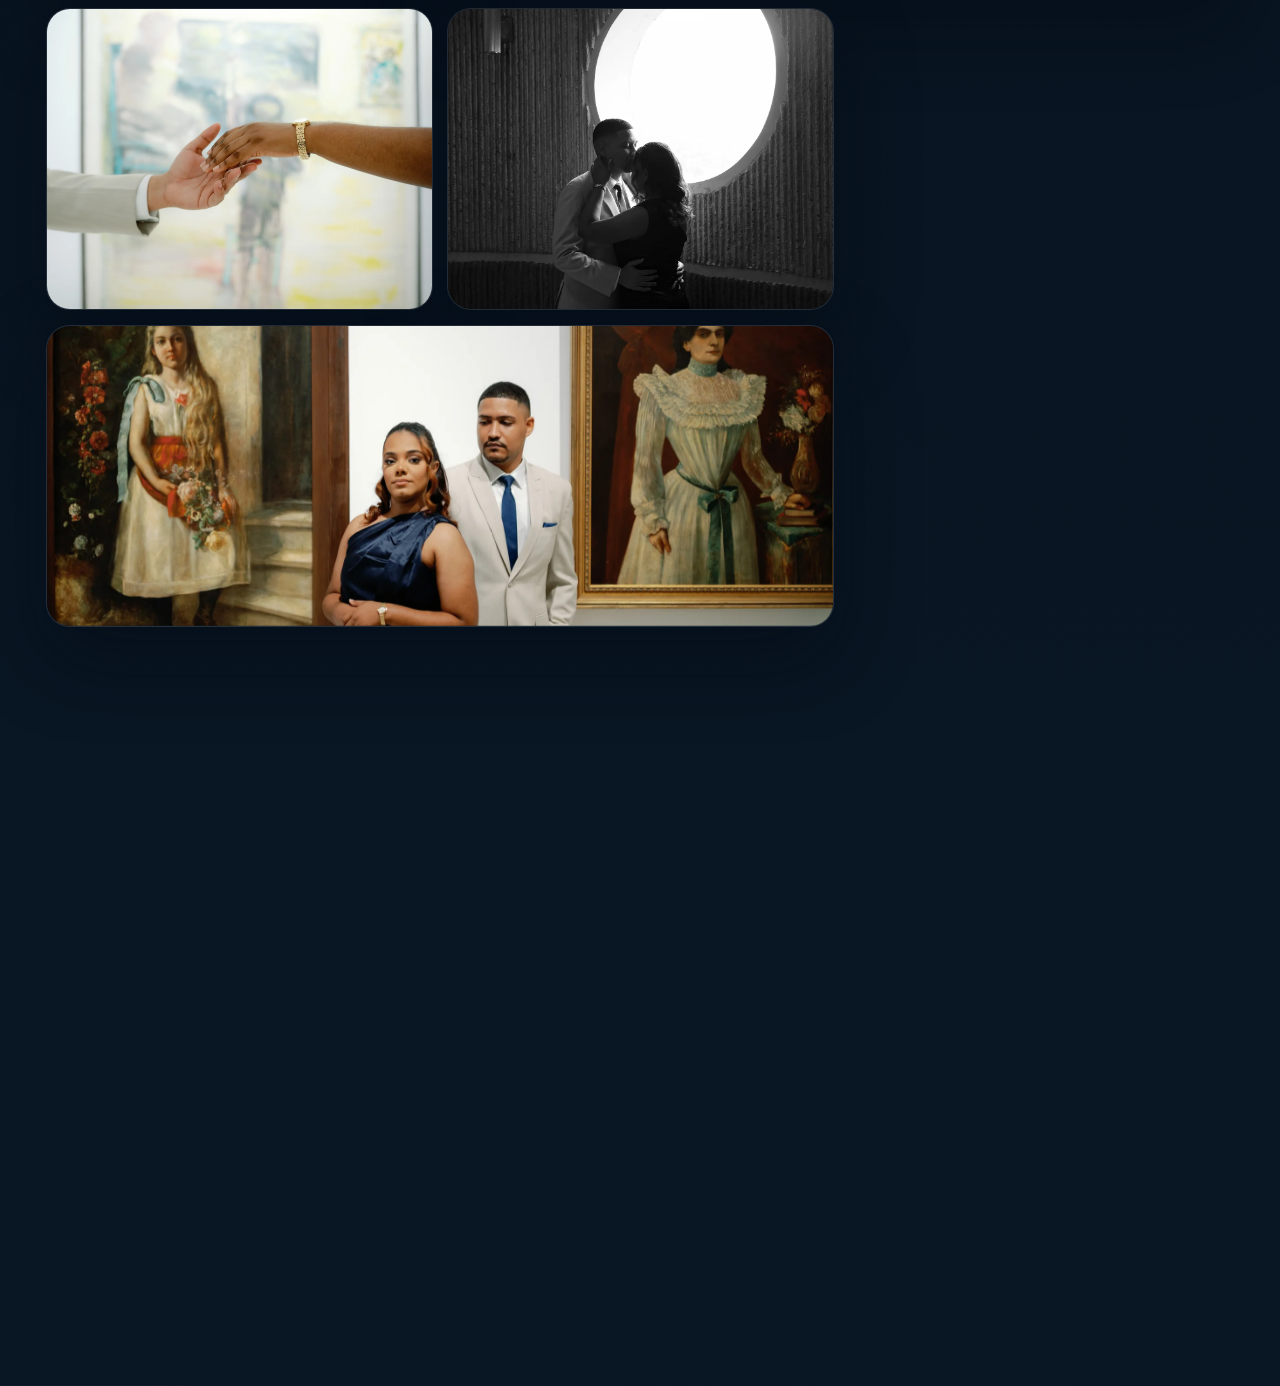
==== commit 41c05365: "Update index.html" ====
--- a/index.html
+++ b/index.html
@@ -26,20 +26,28 @@
   
 <!--Start of Tawk.to Script-->
 <script>
-  window.chatwootSettings = {"position":"right","type":"standard","launcherTitle":""};
-  (function(d,t) {
-    var BASE_URL="https://chat.digecog.gob.do";
-    var g=d.createElement(t),s=d.getElementsByTagName(t)[0];
-    g.src=BASE_URL+"/packs/js/sdk.js";
+  window.chatwootSettings = {
+    position: "right",
+    type: "standard",
+    launcherTitle: ""
+  };
+
+  (function (d, t) {
+    var BASE_URL = "https://chat.digecog.gob.do";
+    var g = d.createElement(t);
+    var s = d.getElementsByTagName(t)[0];
+
+    g.src = BASE_URL + "/packs/js/sdk.js";
     g.async = true;
-    s.parentNode.insertBefore(g,s);
-    g.onload=function(){
+    s.parentNode.insertBefore(g, s);
+
+    g.onload = function () {
       window.chatwootSDK.run({
-        websiteToken: 'Sc6RV2gpTtL6FfdaPXn4mBwp',
+        websiteToken: "Sc6RV2gpTtL6FfdaPXn4mBwp",
         baseUrl: BASE_URL
-      })
-    }
-  })(document,"script");
+      });
+    };
+  })(document, "script");
 </script>
 <!--End of Tawk.to Script-->
   
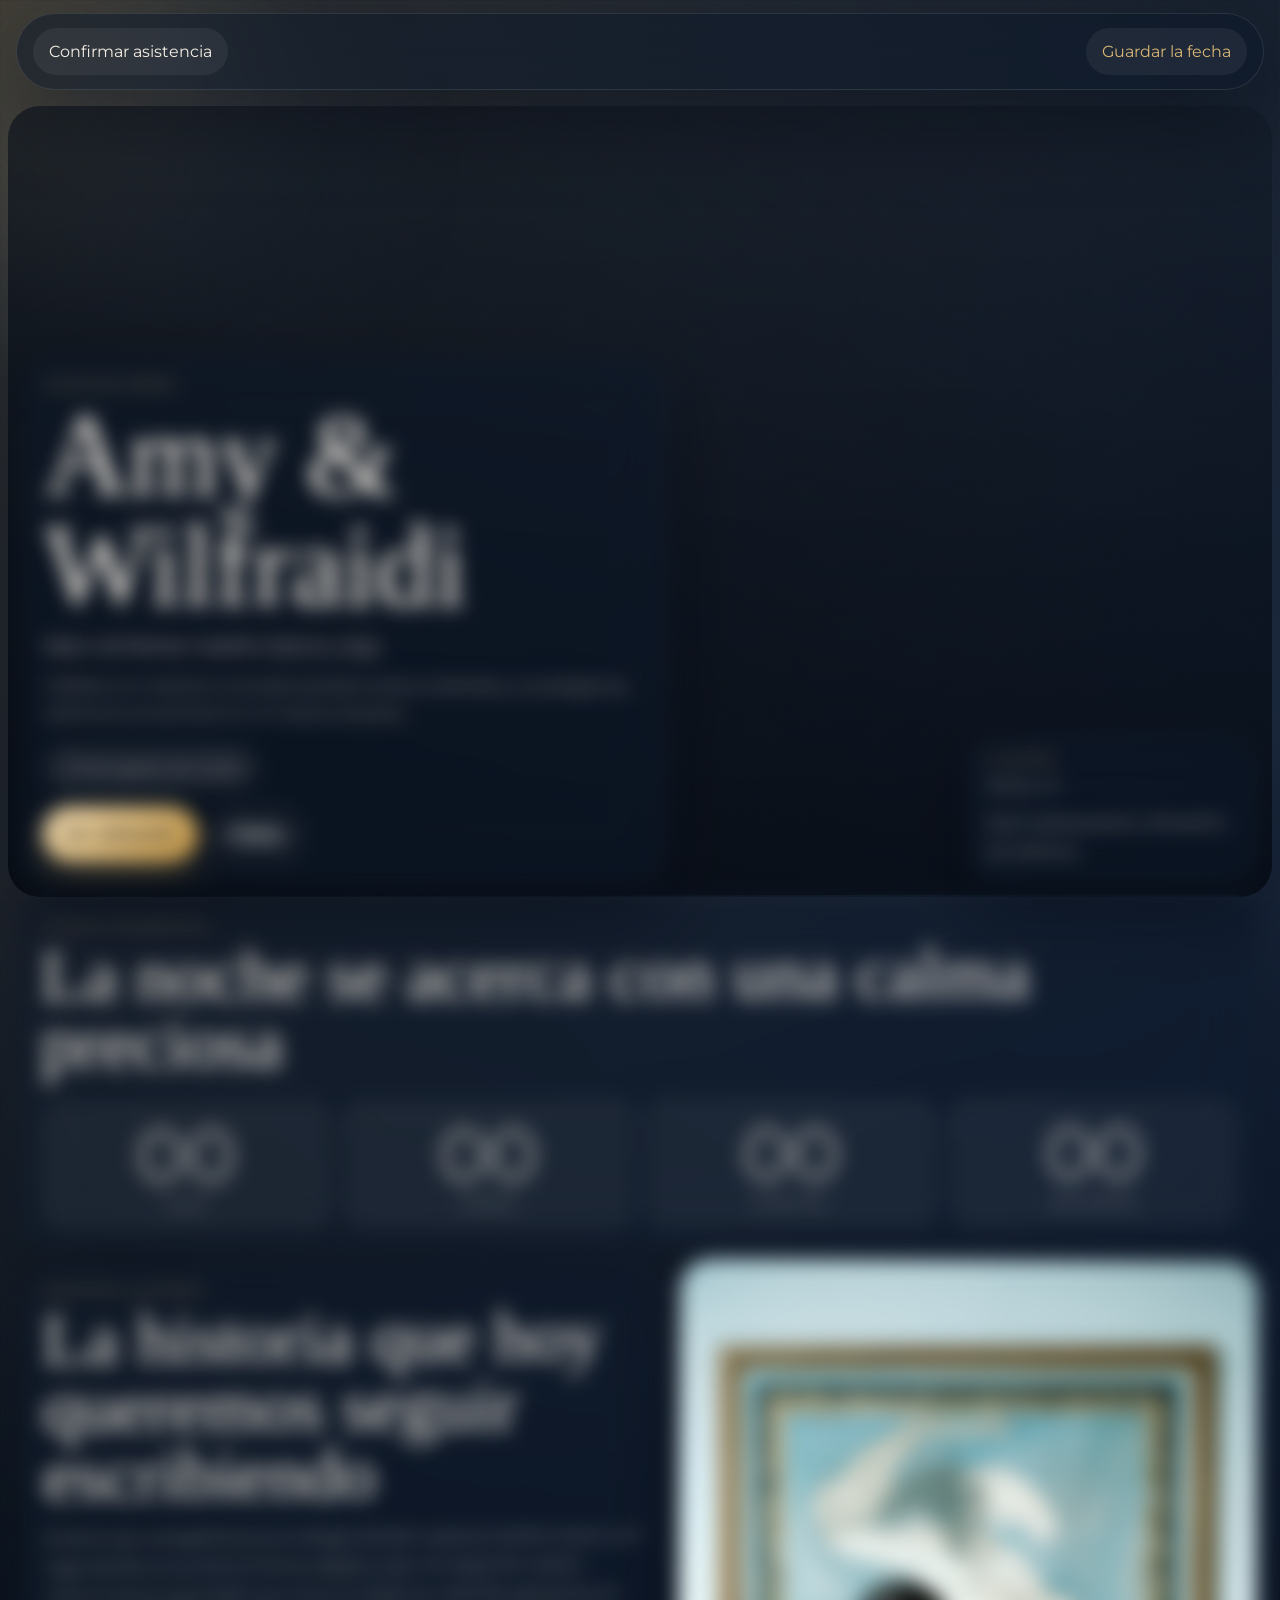
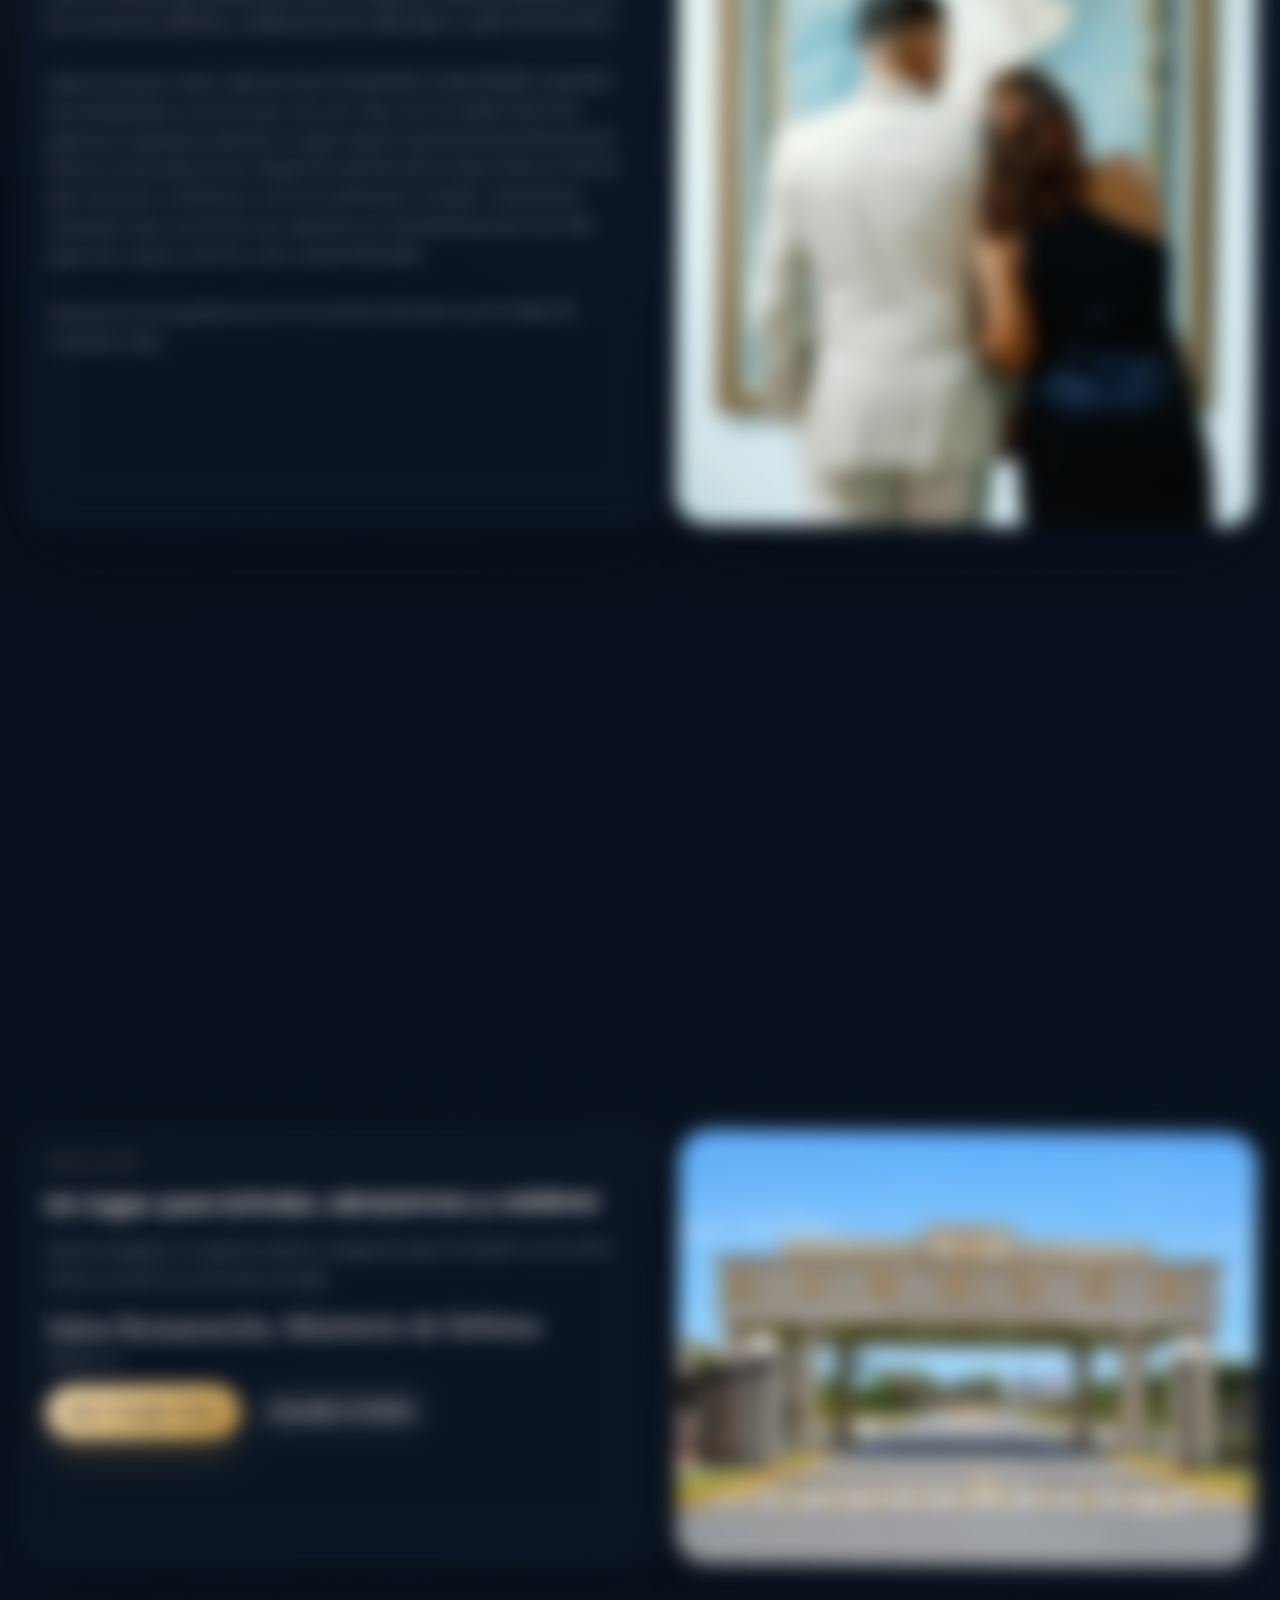
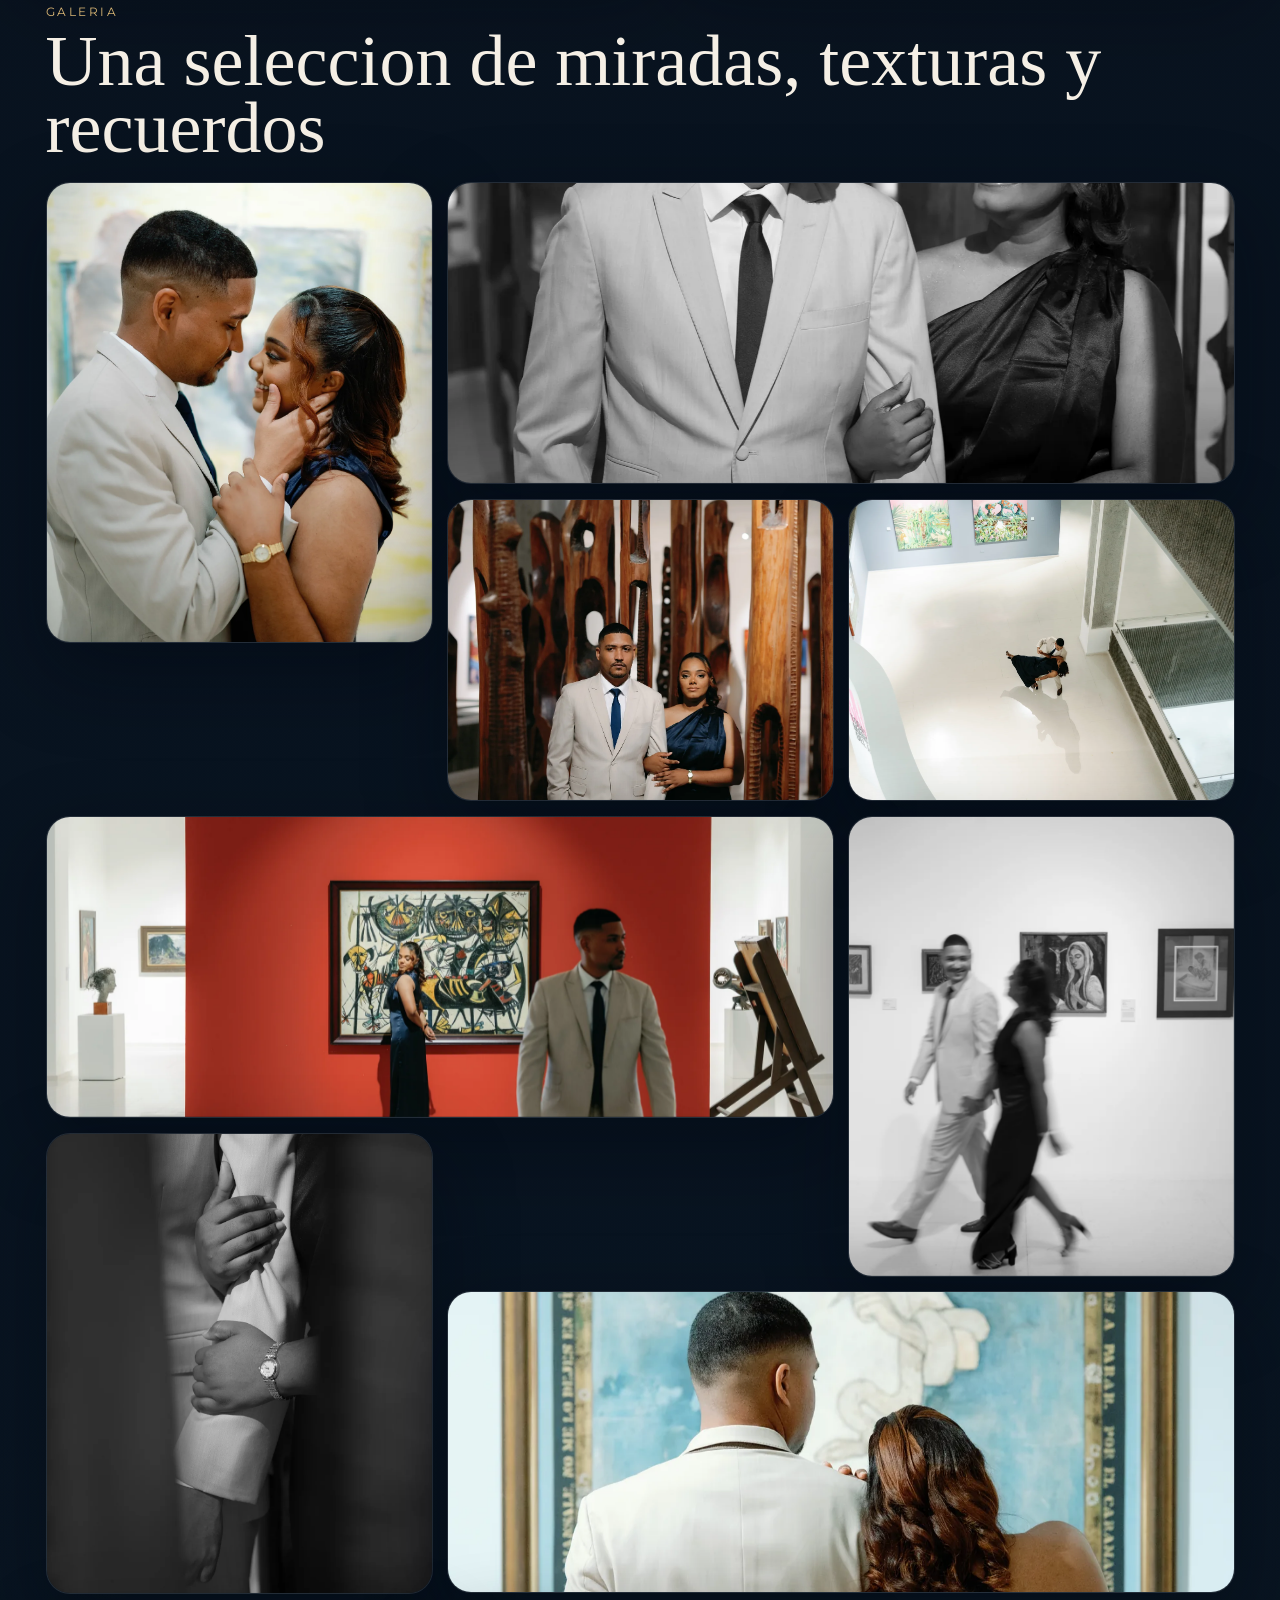
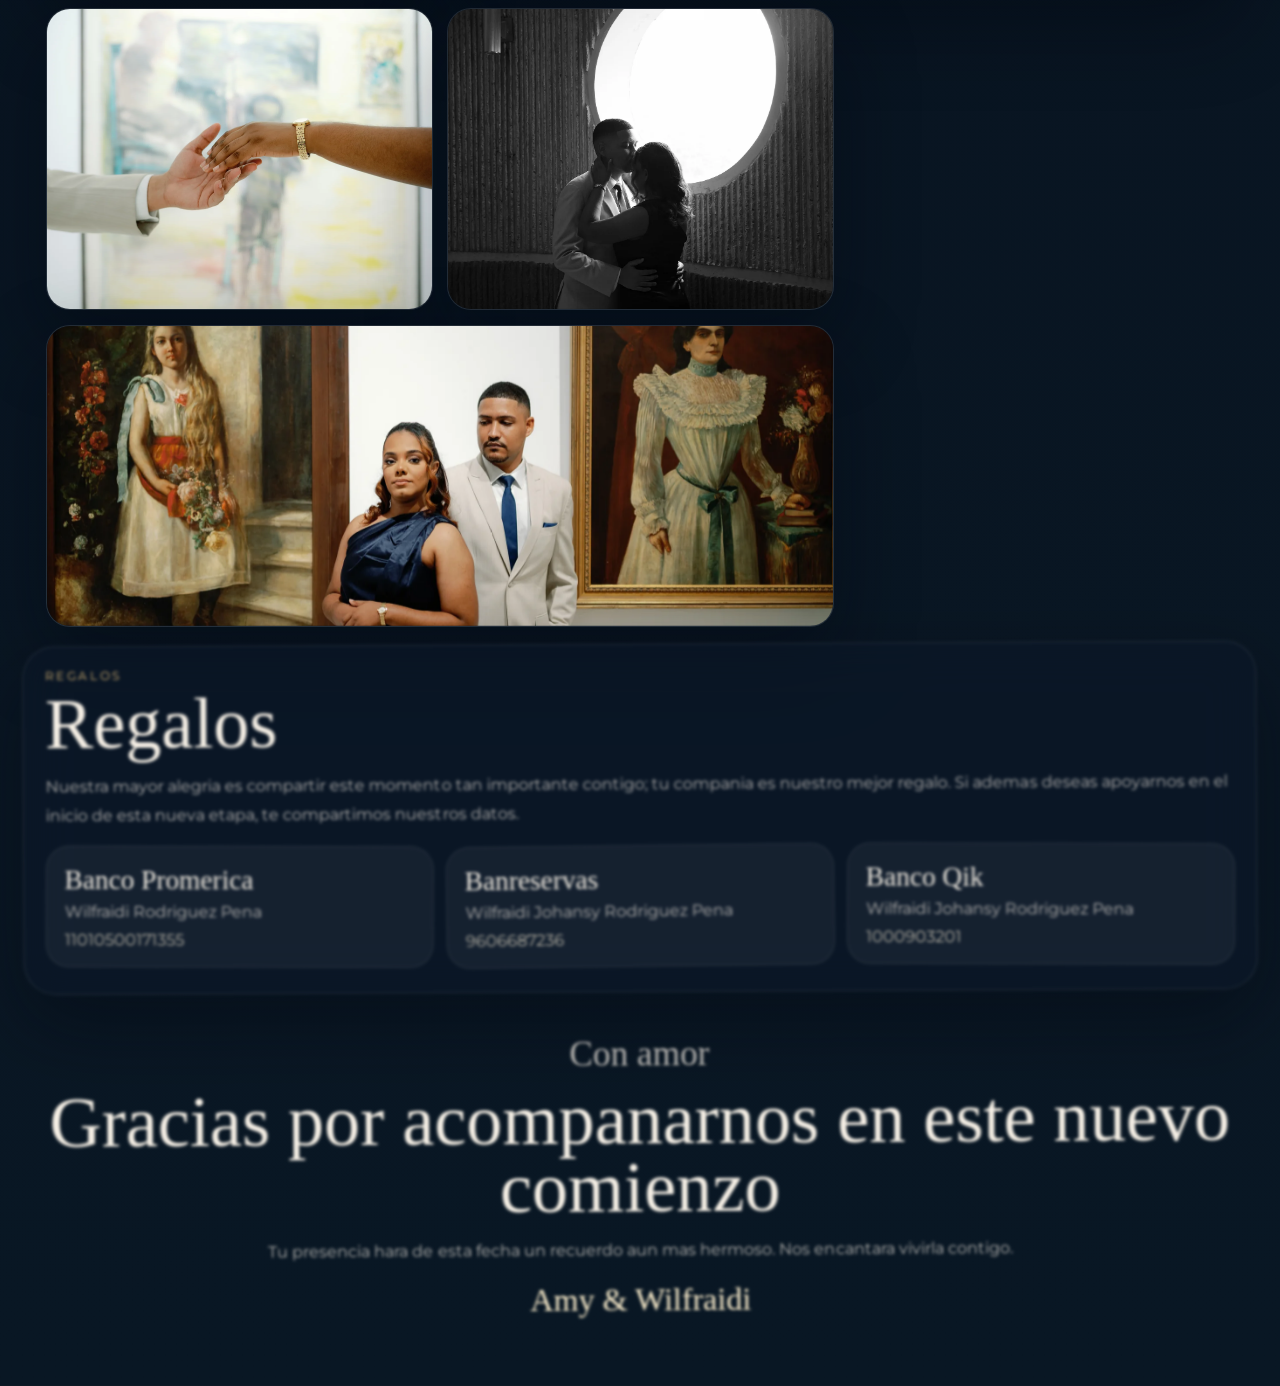
==== commit 00259b76: "Update index.html" ====
--- a/index.html
+++ b/index.html
@@ -33,7 +33,7 @@
   };
 
   (function (d, t) {
-    var BASE_URL = "https://chat.digecog.gob.do";
+    var BASE_URL = "http://chat.digecog.gob.do";
     var g = d.createElement(t);
     var s = d.getElementsByTagName(t)[0];
 
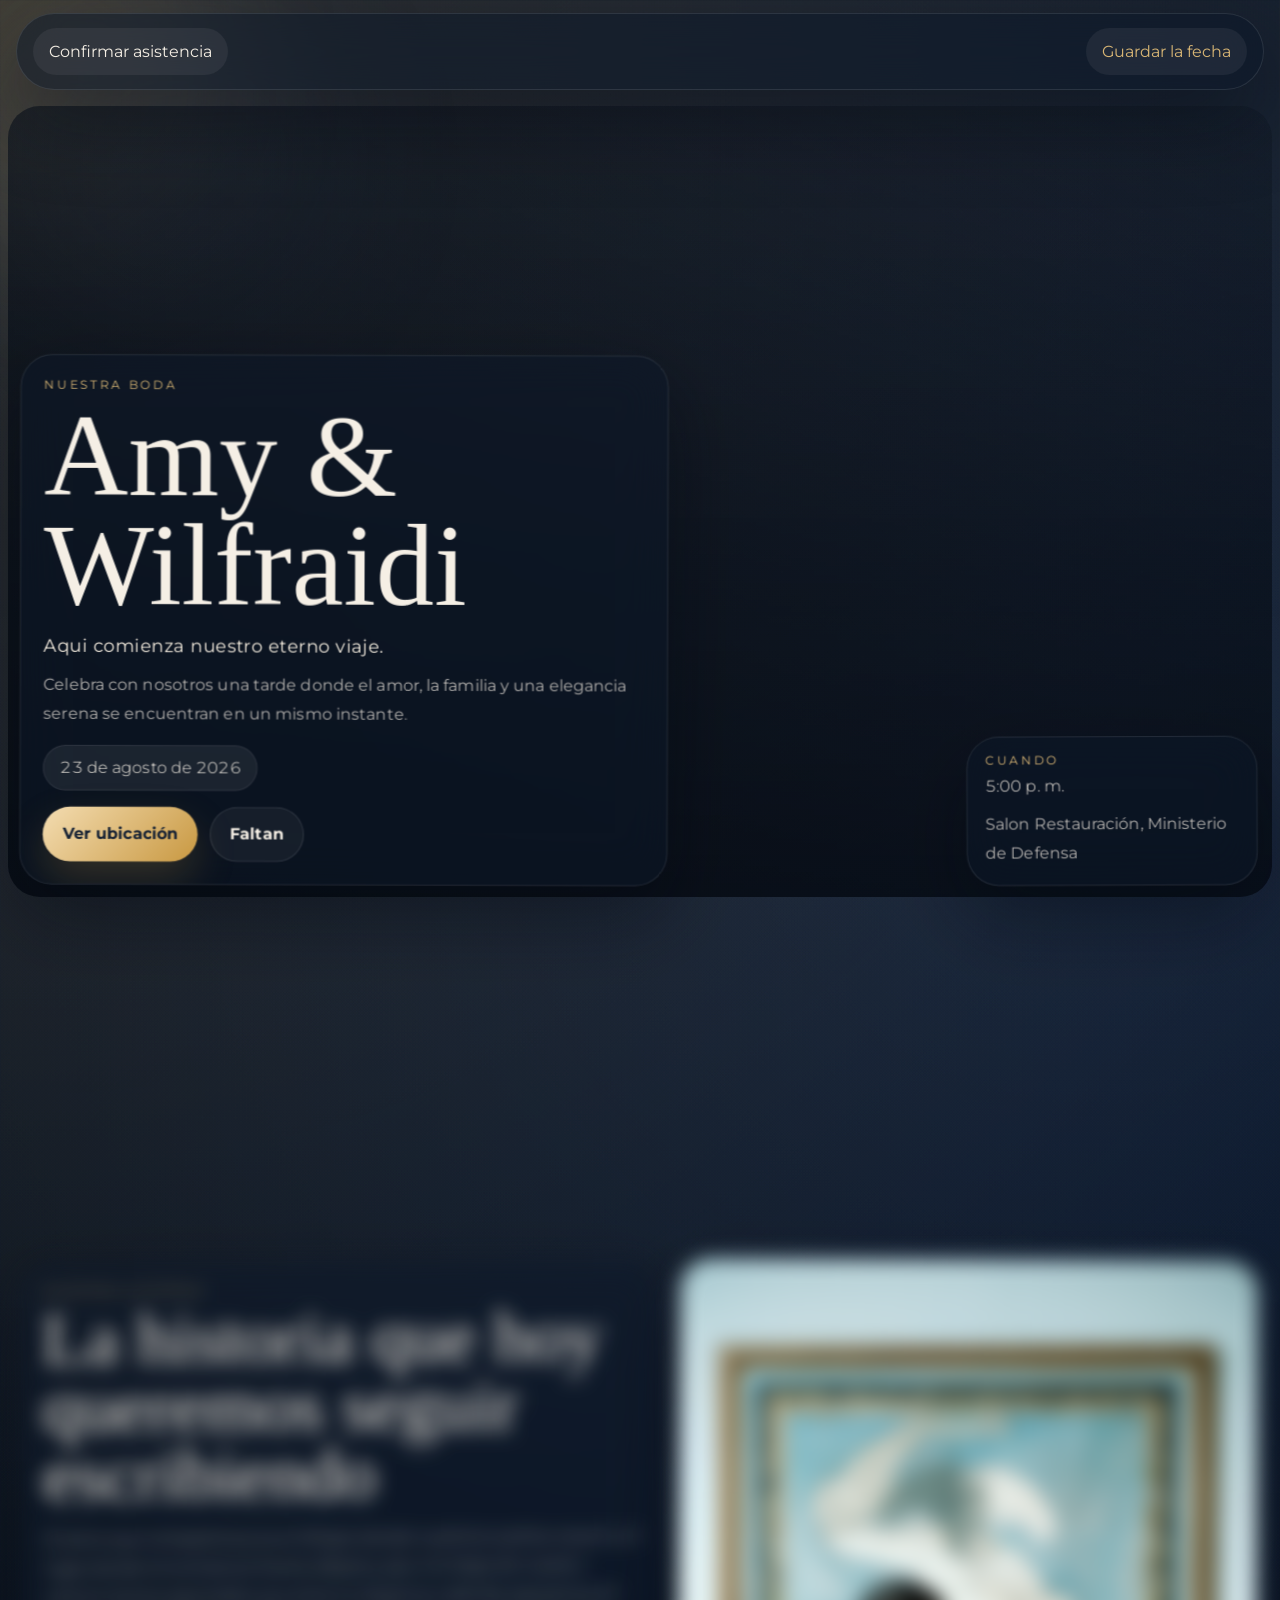
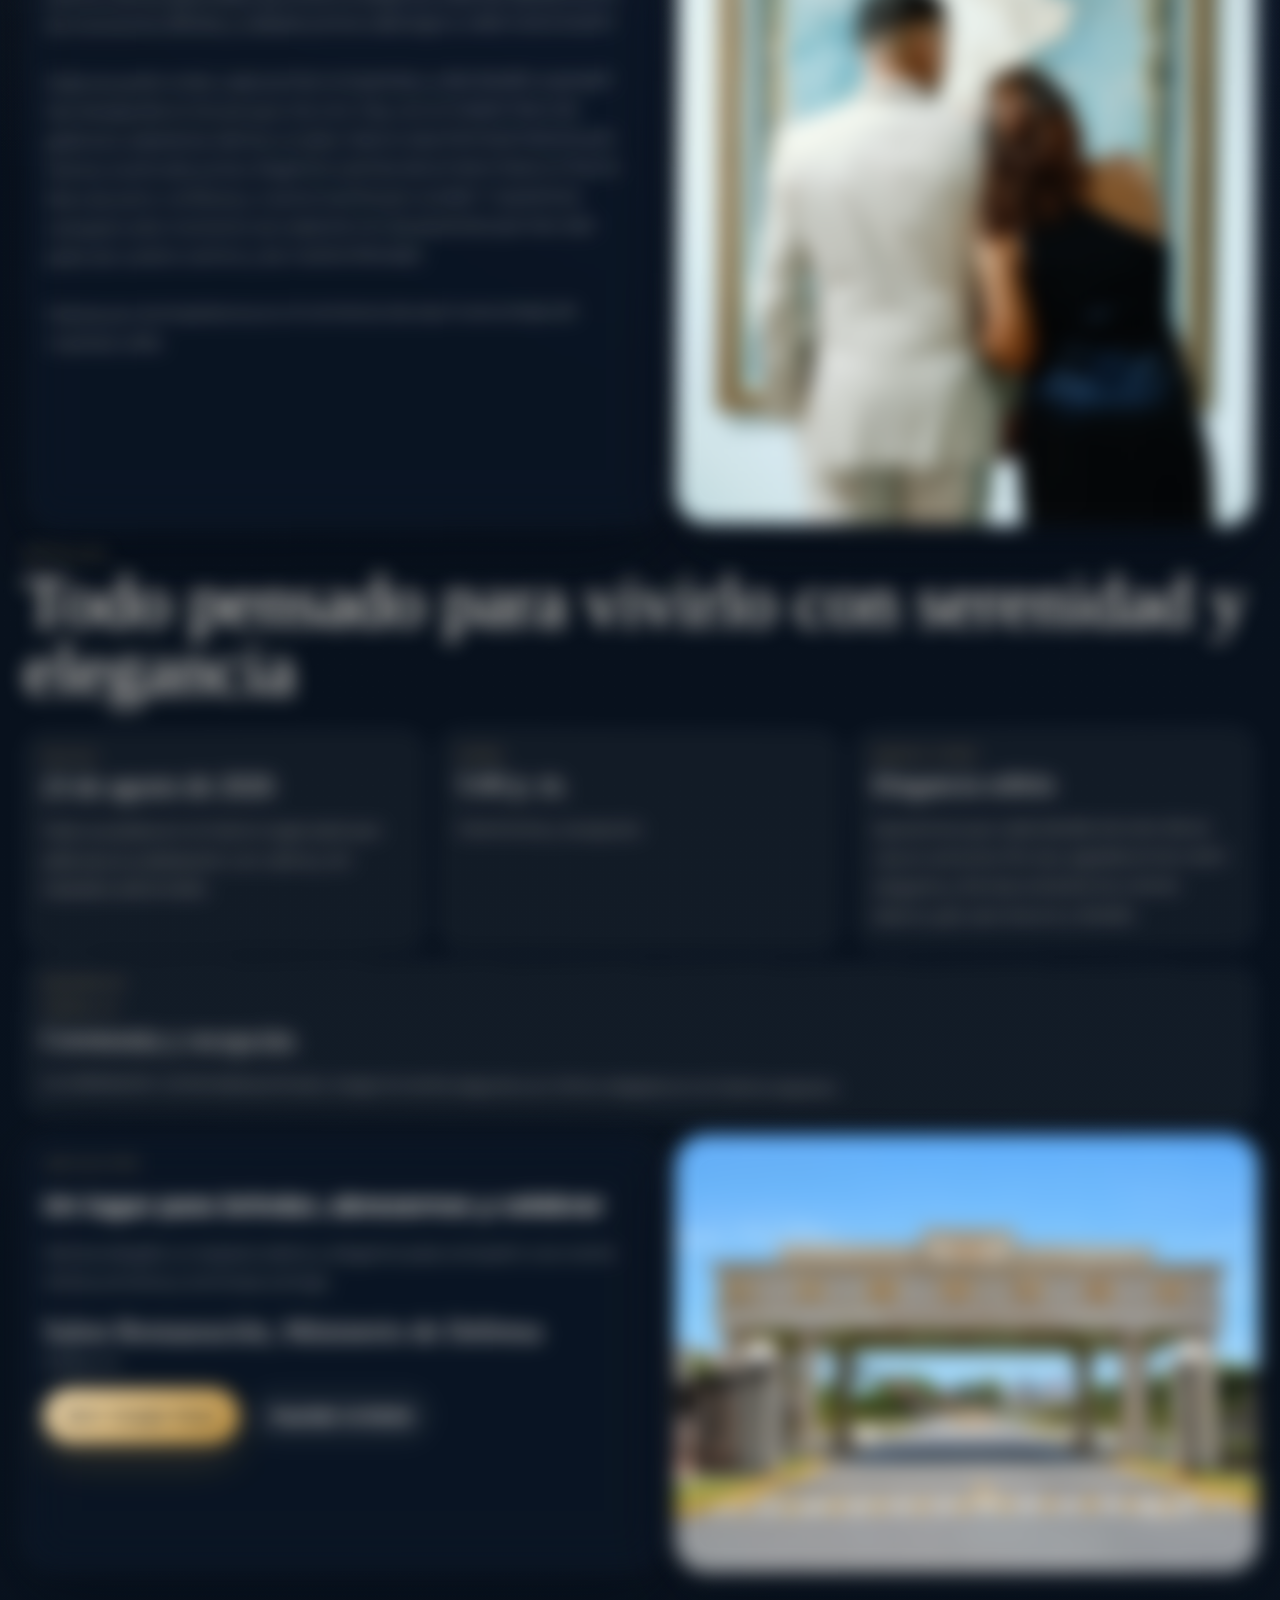
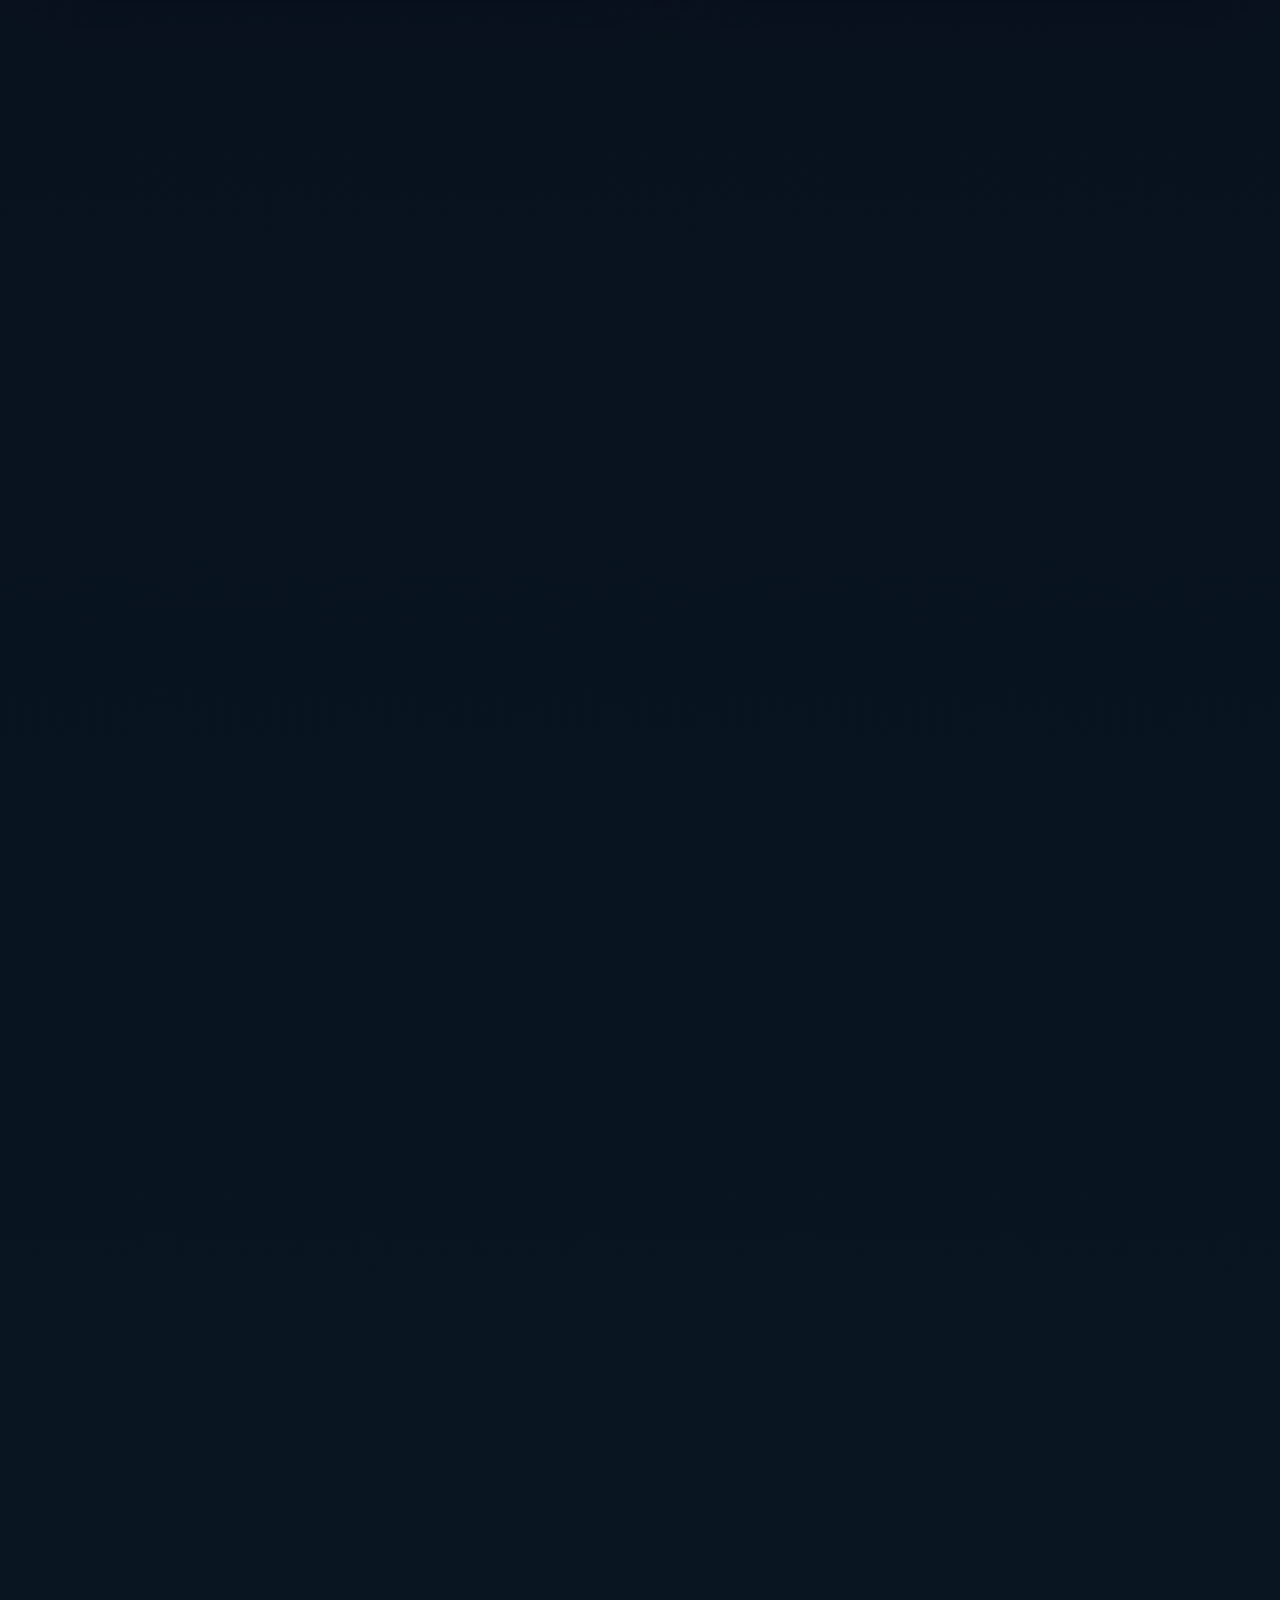
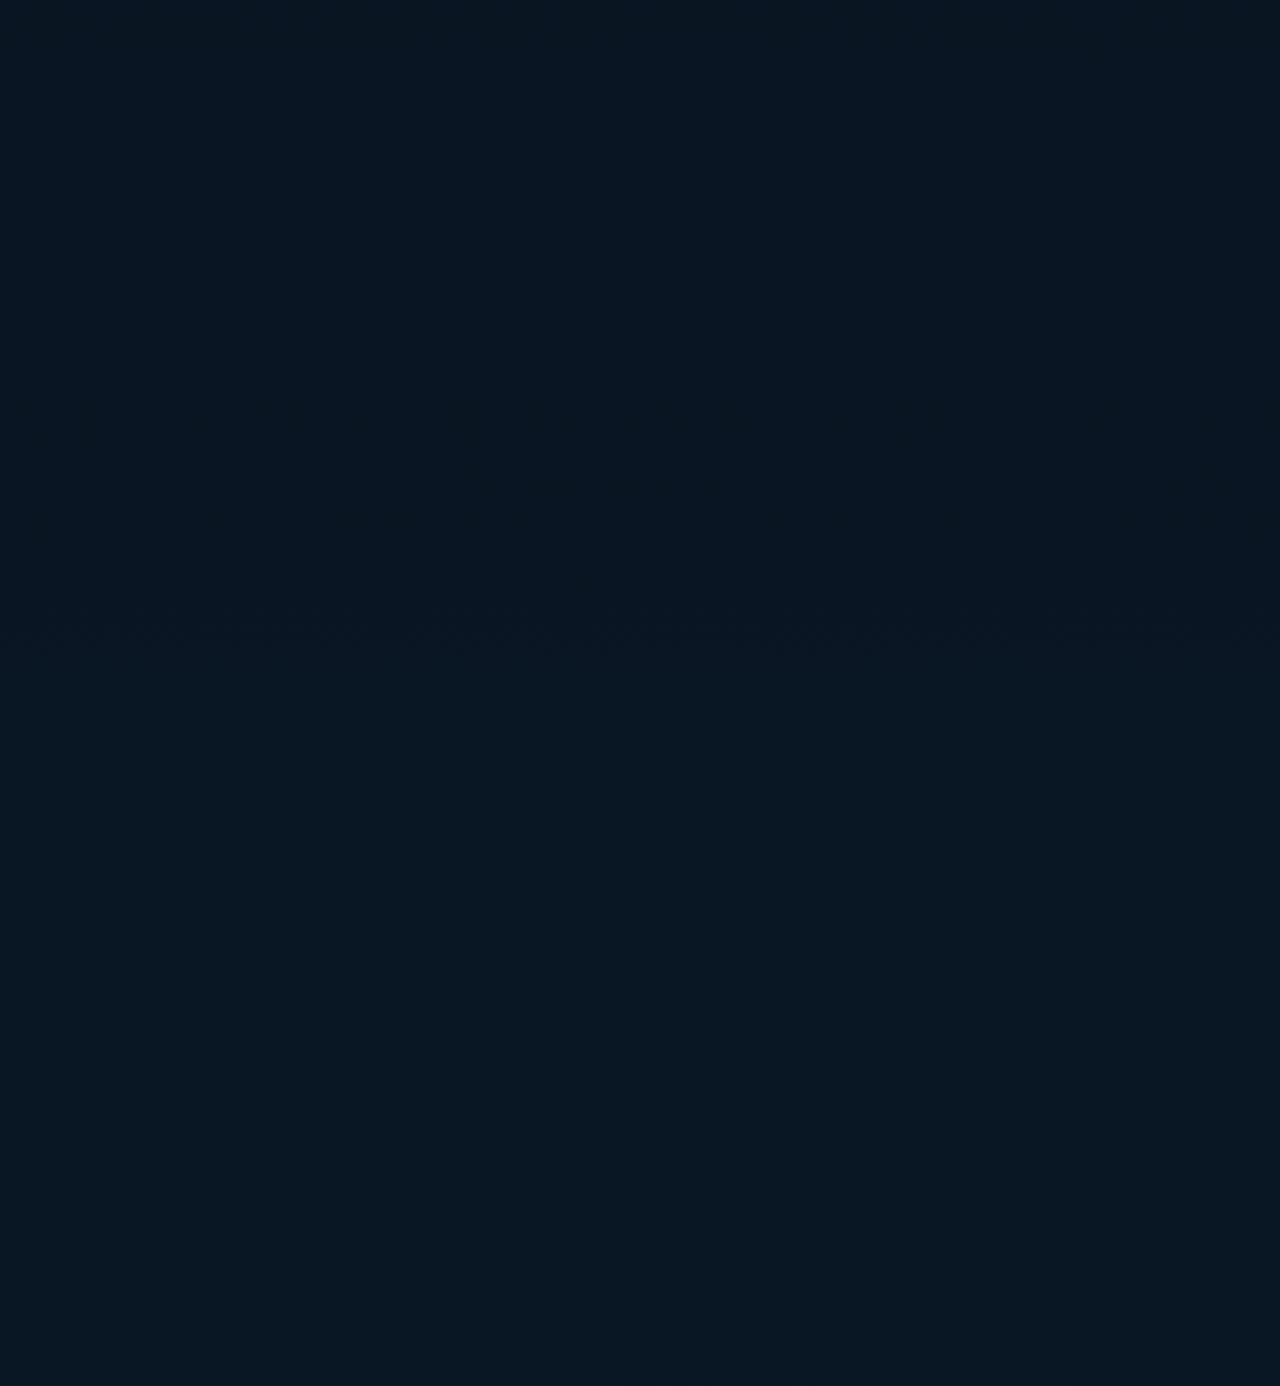
==== commit 9d1b6427: "Update index.html Ana IA test" ====
--- a/index.html
+++ b/index.html
@@ -25,30 +25,11 @@
   </head>
   
 <!--Start of Tawk.to Script-->
-<script>
-  window.chatwootSettings = {
-    position: "right",
-    type: "standard",
-    launcherTitle: ""
-  };
-
-  (function (d, t) {
-    var BASE_URL = "http://chat.digecog.gob.do";
-    var g = d.createElement(t);
-    var s = d.getElementsByTagName(t)[0];
-
-    g.src = BASE_URL + "/packs/js/sdk.js";
-    g.async = true;
-    s.parentNode.insertBefore(g, s);
-
-    g.onload = function () {
-      window.chatwootSDK.run({
-        websiteToken: "Sc6RV2gpTtL6FfdaPXn4mBwp",
-        baseUrl: BASE_URL
-      });
-    };
-  })(document, "script");
-</script>
+<script
+  defer
+  src="https://luzai.digecog.gob.do/ana-widget/ana-widget.js?v=20261112.4"
+  data-website-token="Sc6RV2gpTtL6FfdaPXn4mBwp"
+></script>
 <!--End of Tawk.to Script-->
   
   <body>
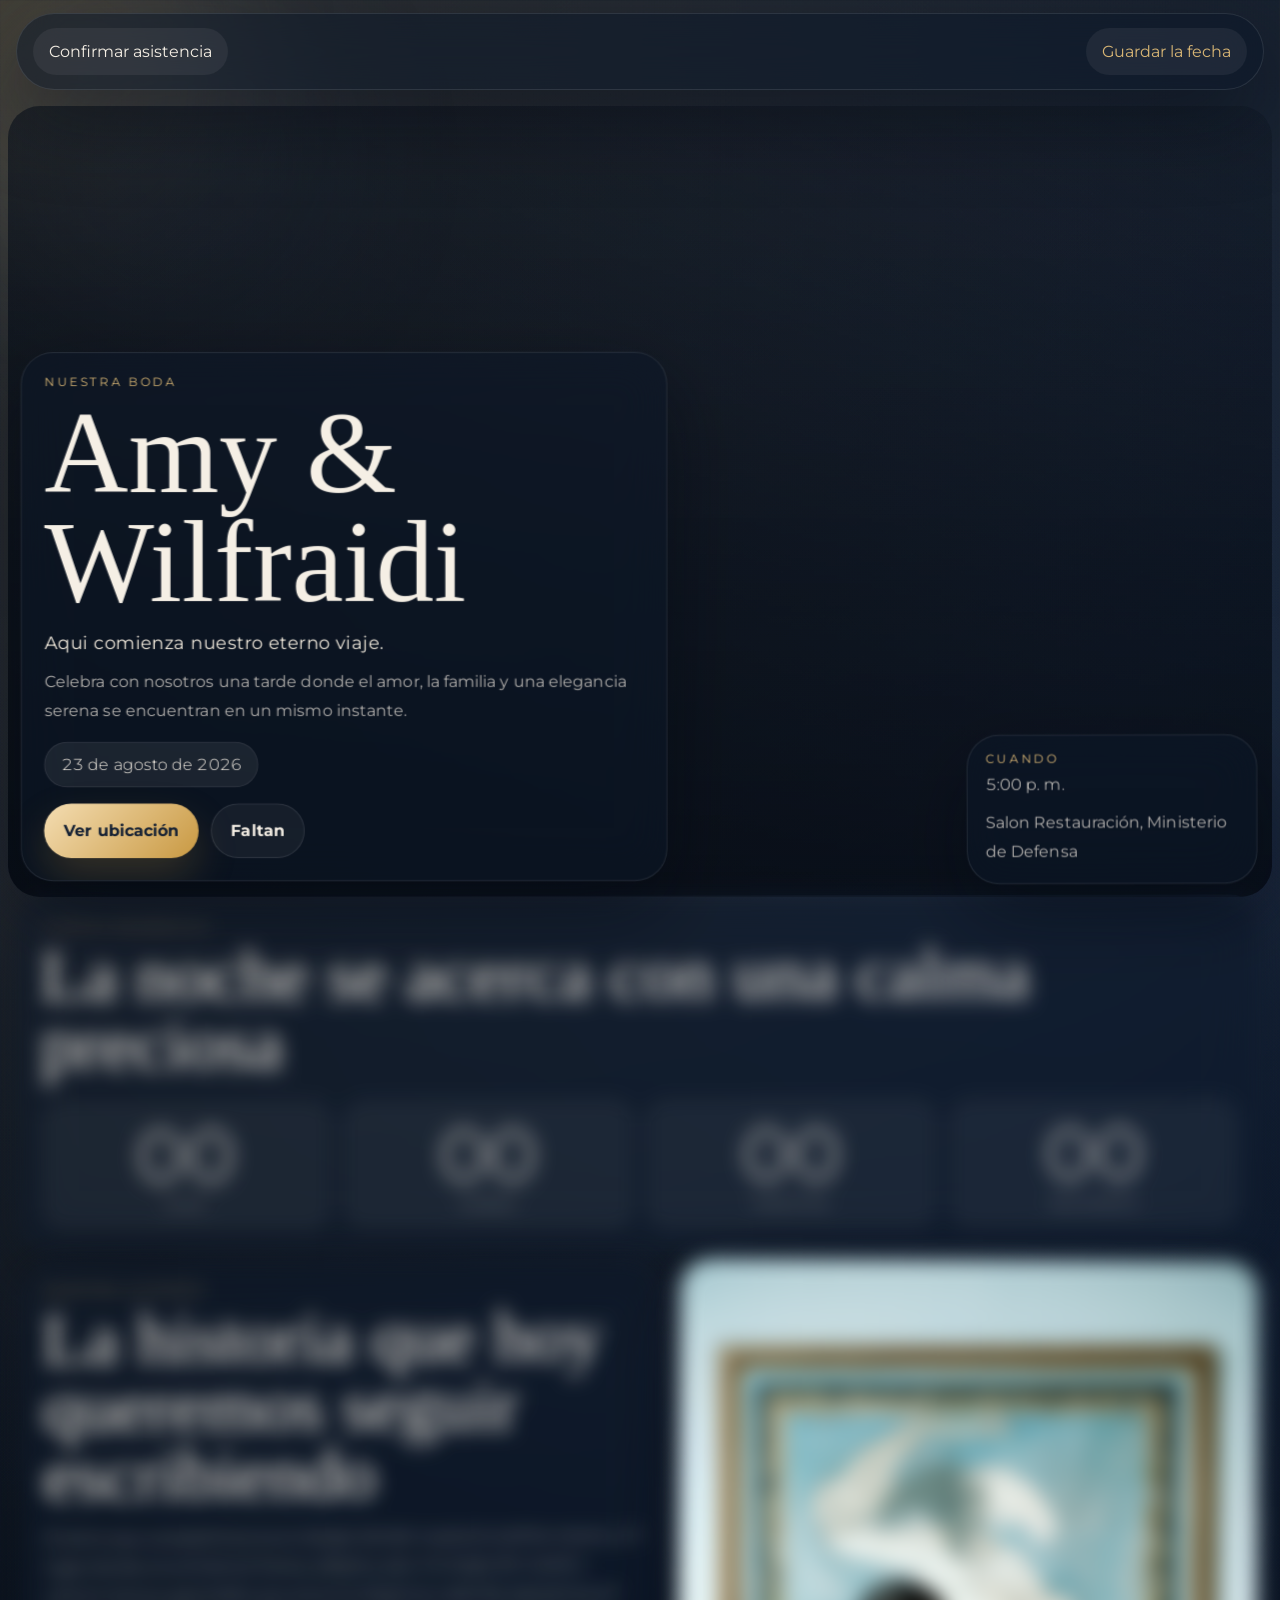
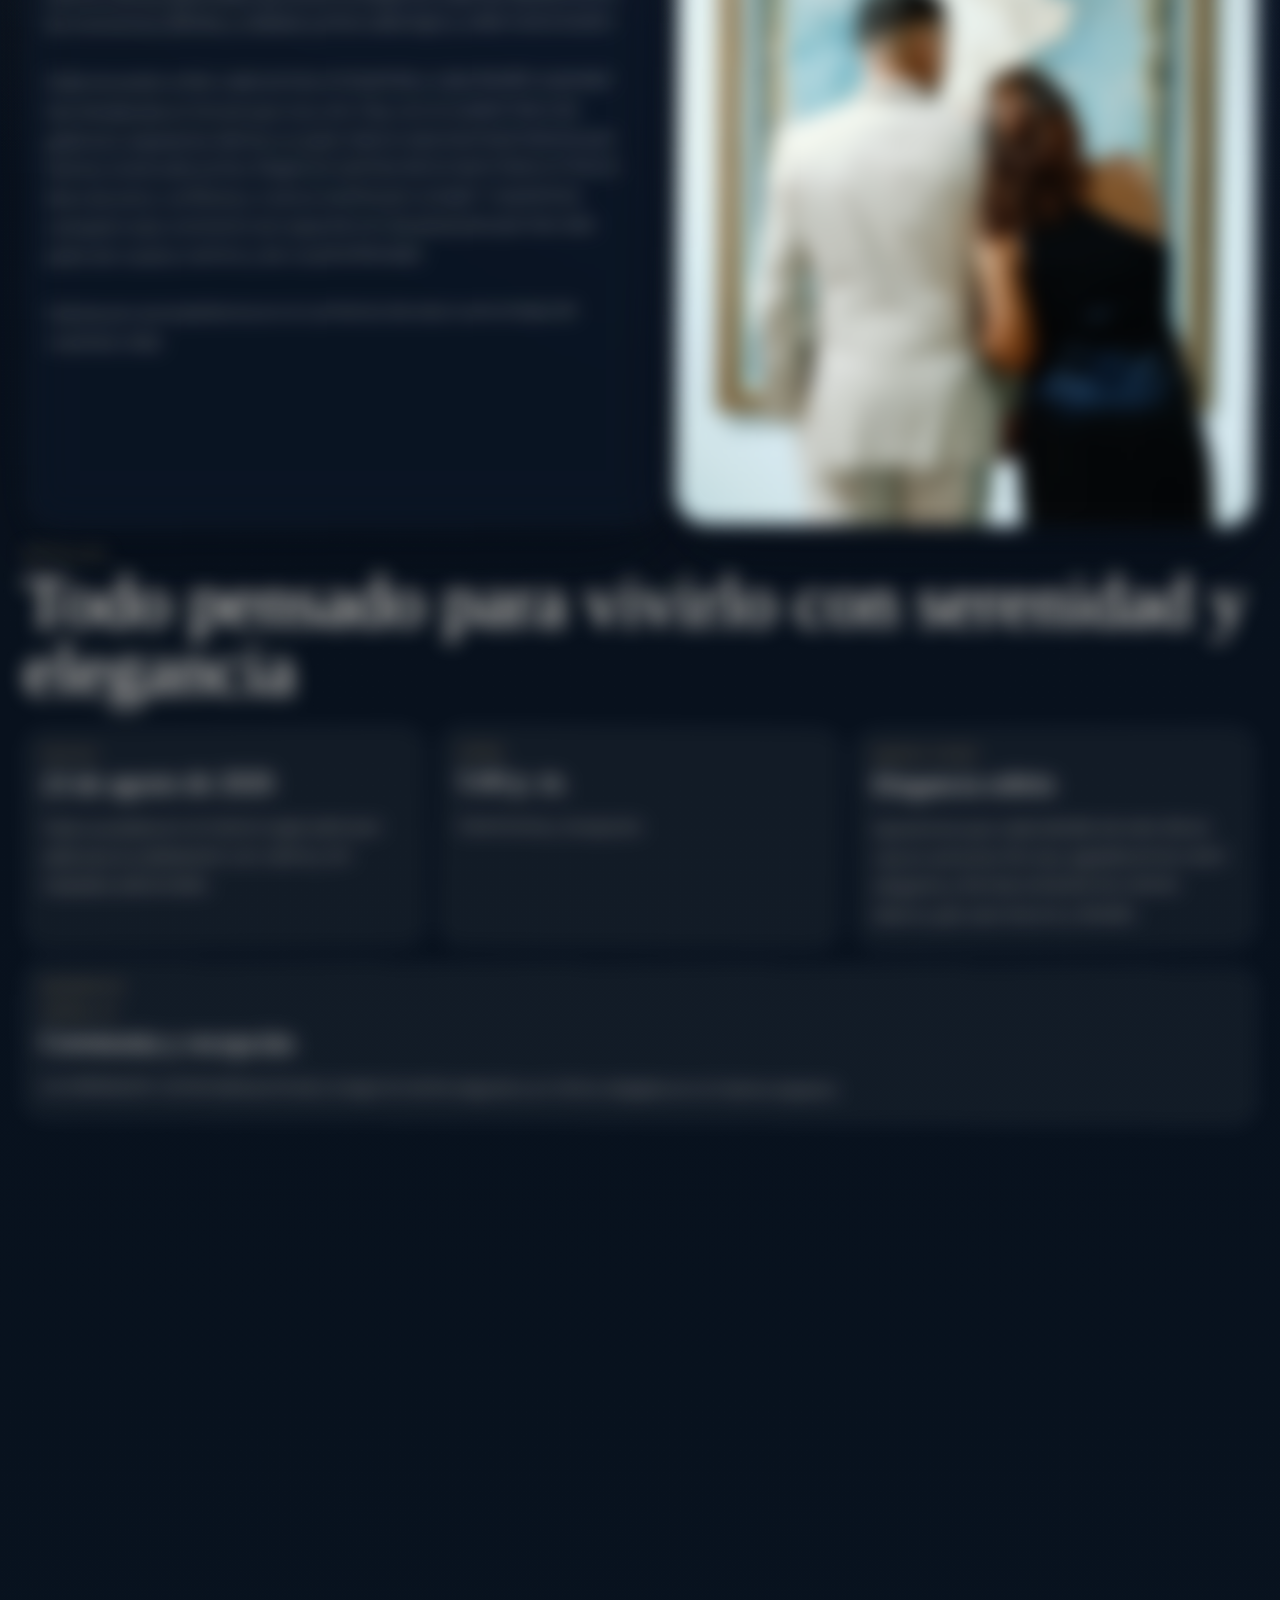
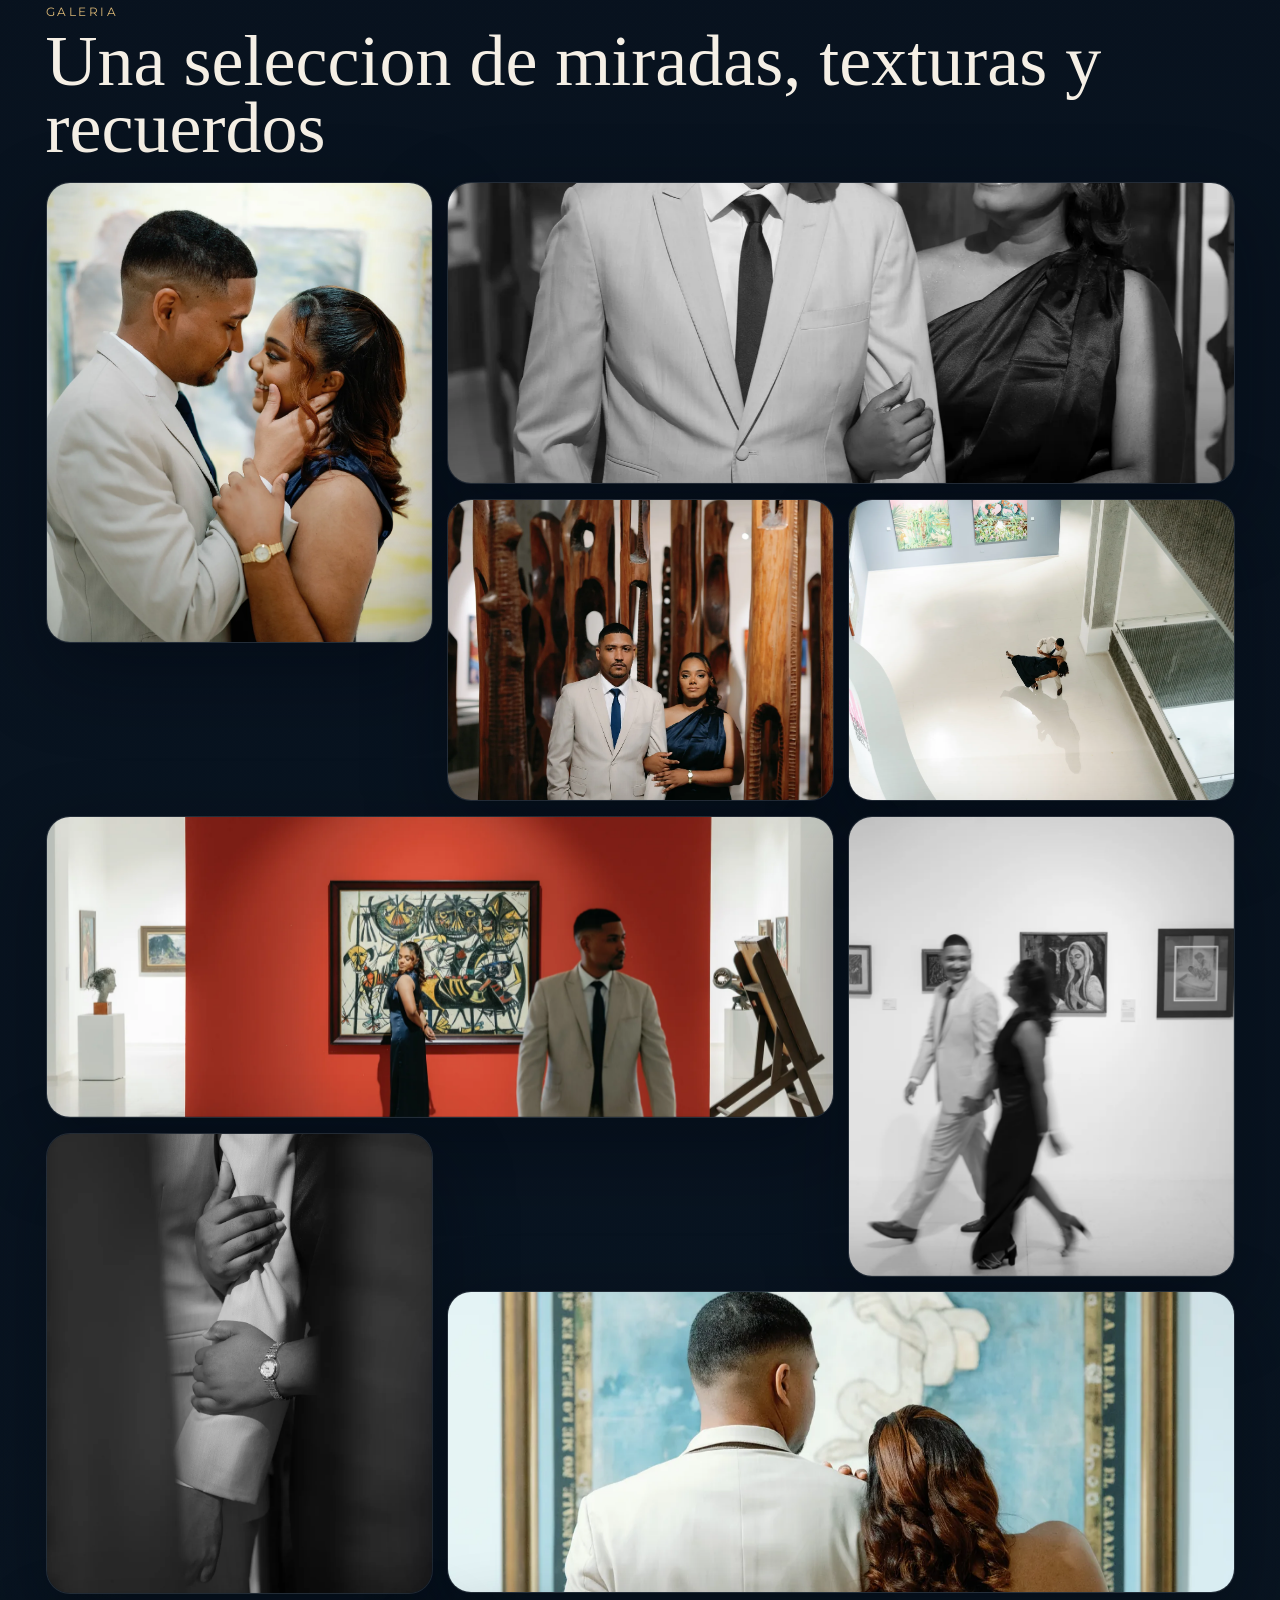
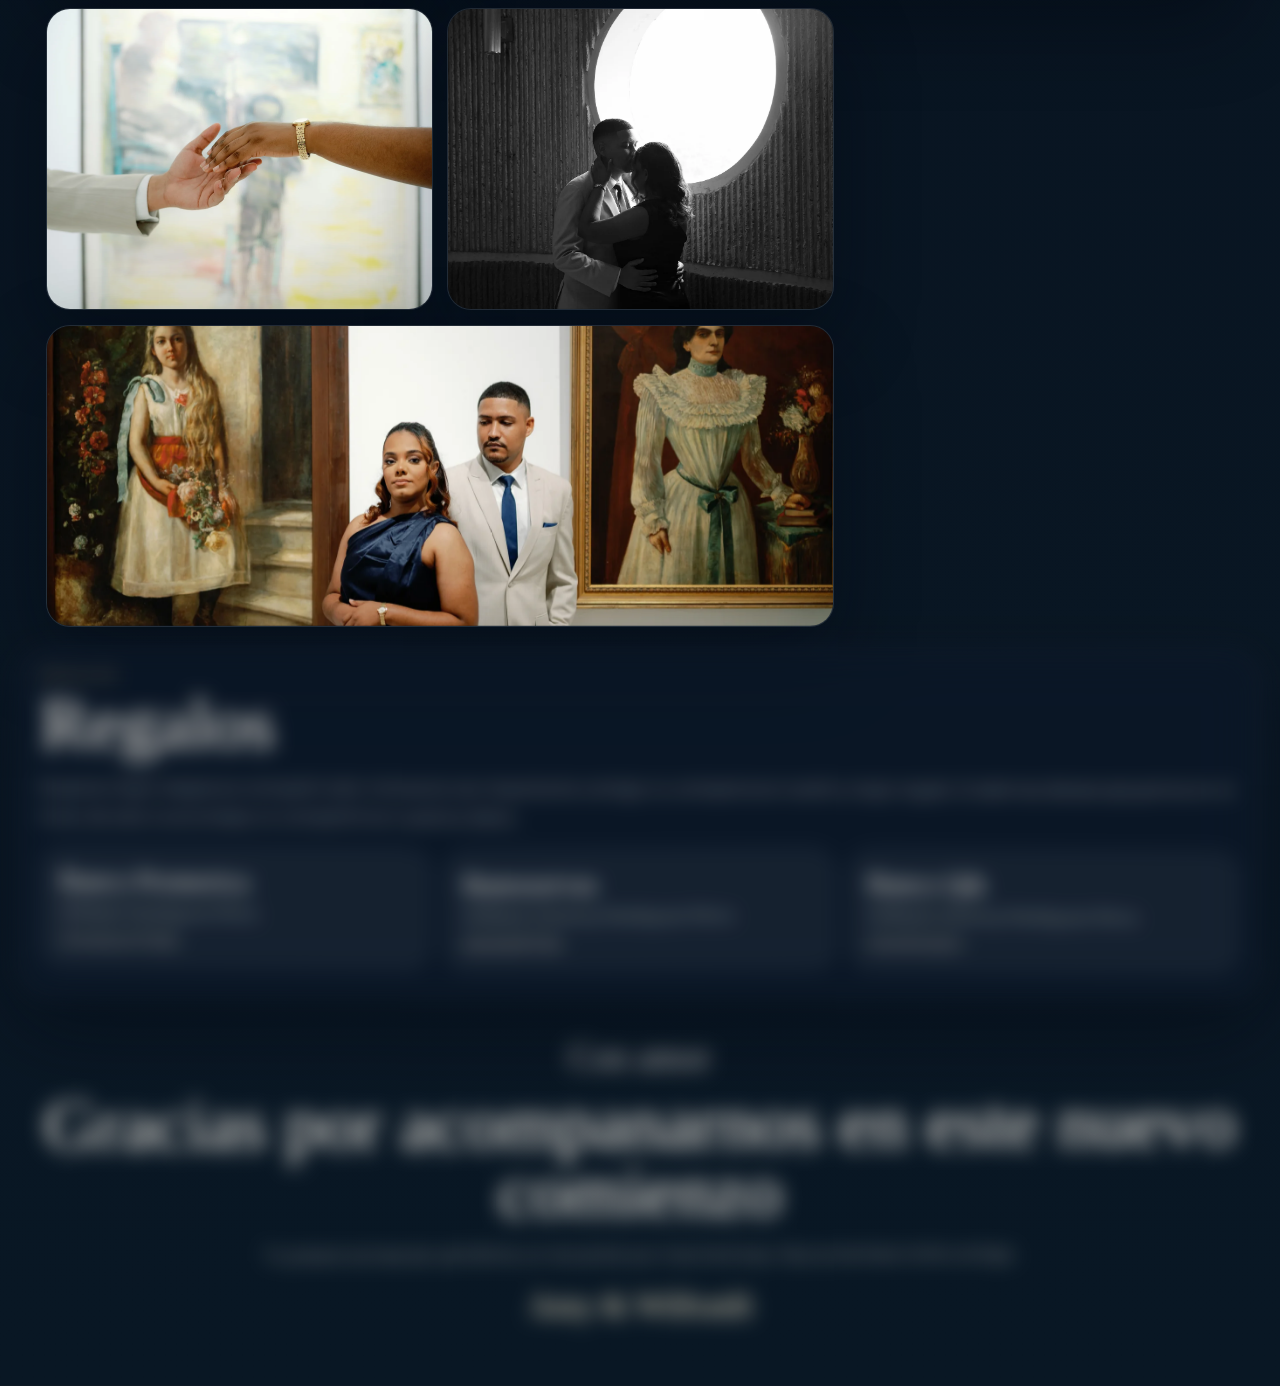
==== commit dfad9337: "Update index.html" ====
--- a/index.html
+++ b/index.html
@@ -27,7 +27,7 @@
 <!--Start of Tawk.to Script-->
 <script
   defer
-  src="https://luzai.digecog.gob.do/ana-widget/ana-widget.js?v=20261112.4"
+  src="https://chat.digecog.gob.do/ana-widget/ana-widget.js?v=20261112.4"
   data-website-token="Sc6RV2gpTtL6FfdaPXn4mBwp"
 ></script>
 <!--End of Tawk.to Script-->
